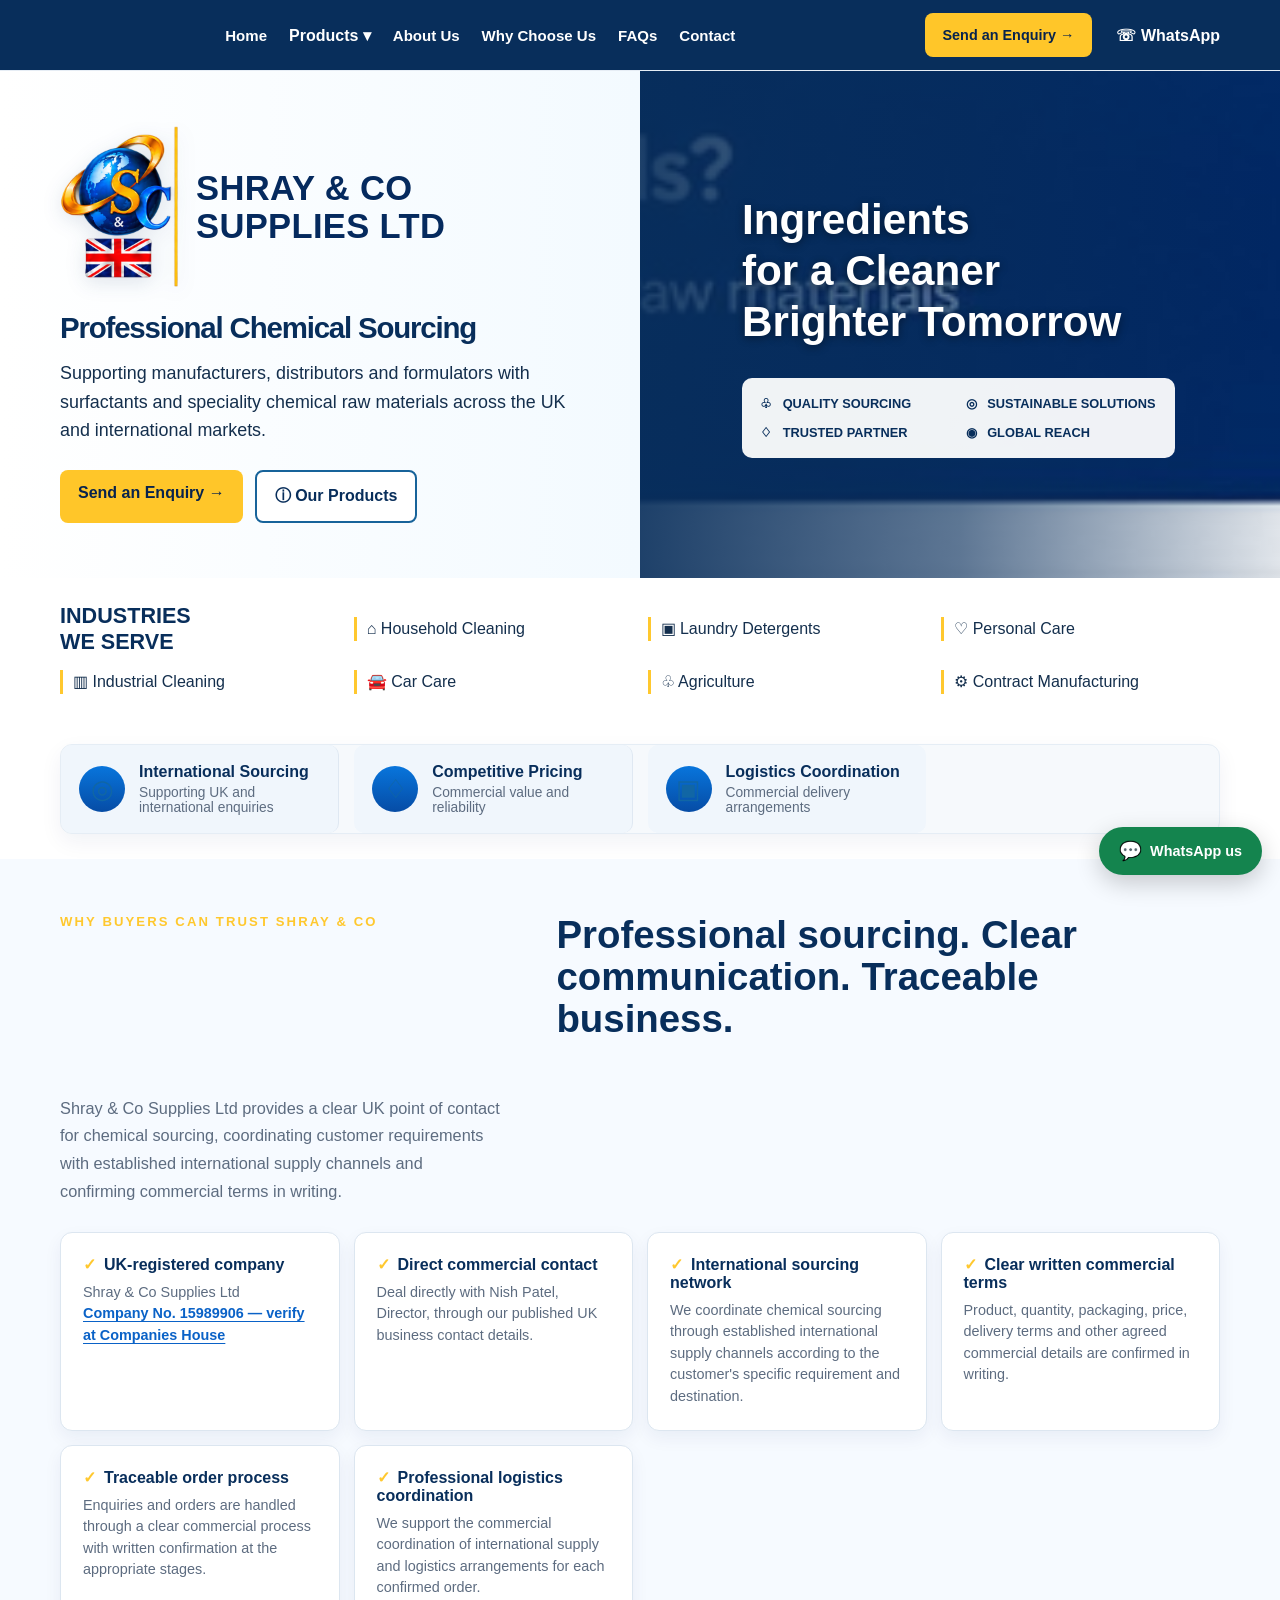
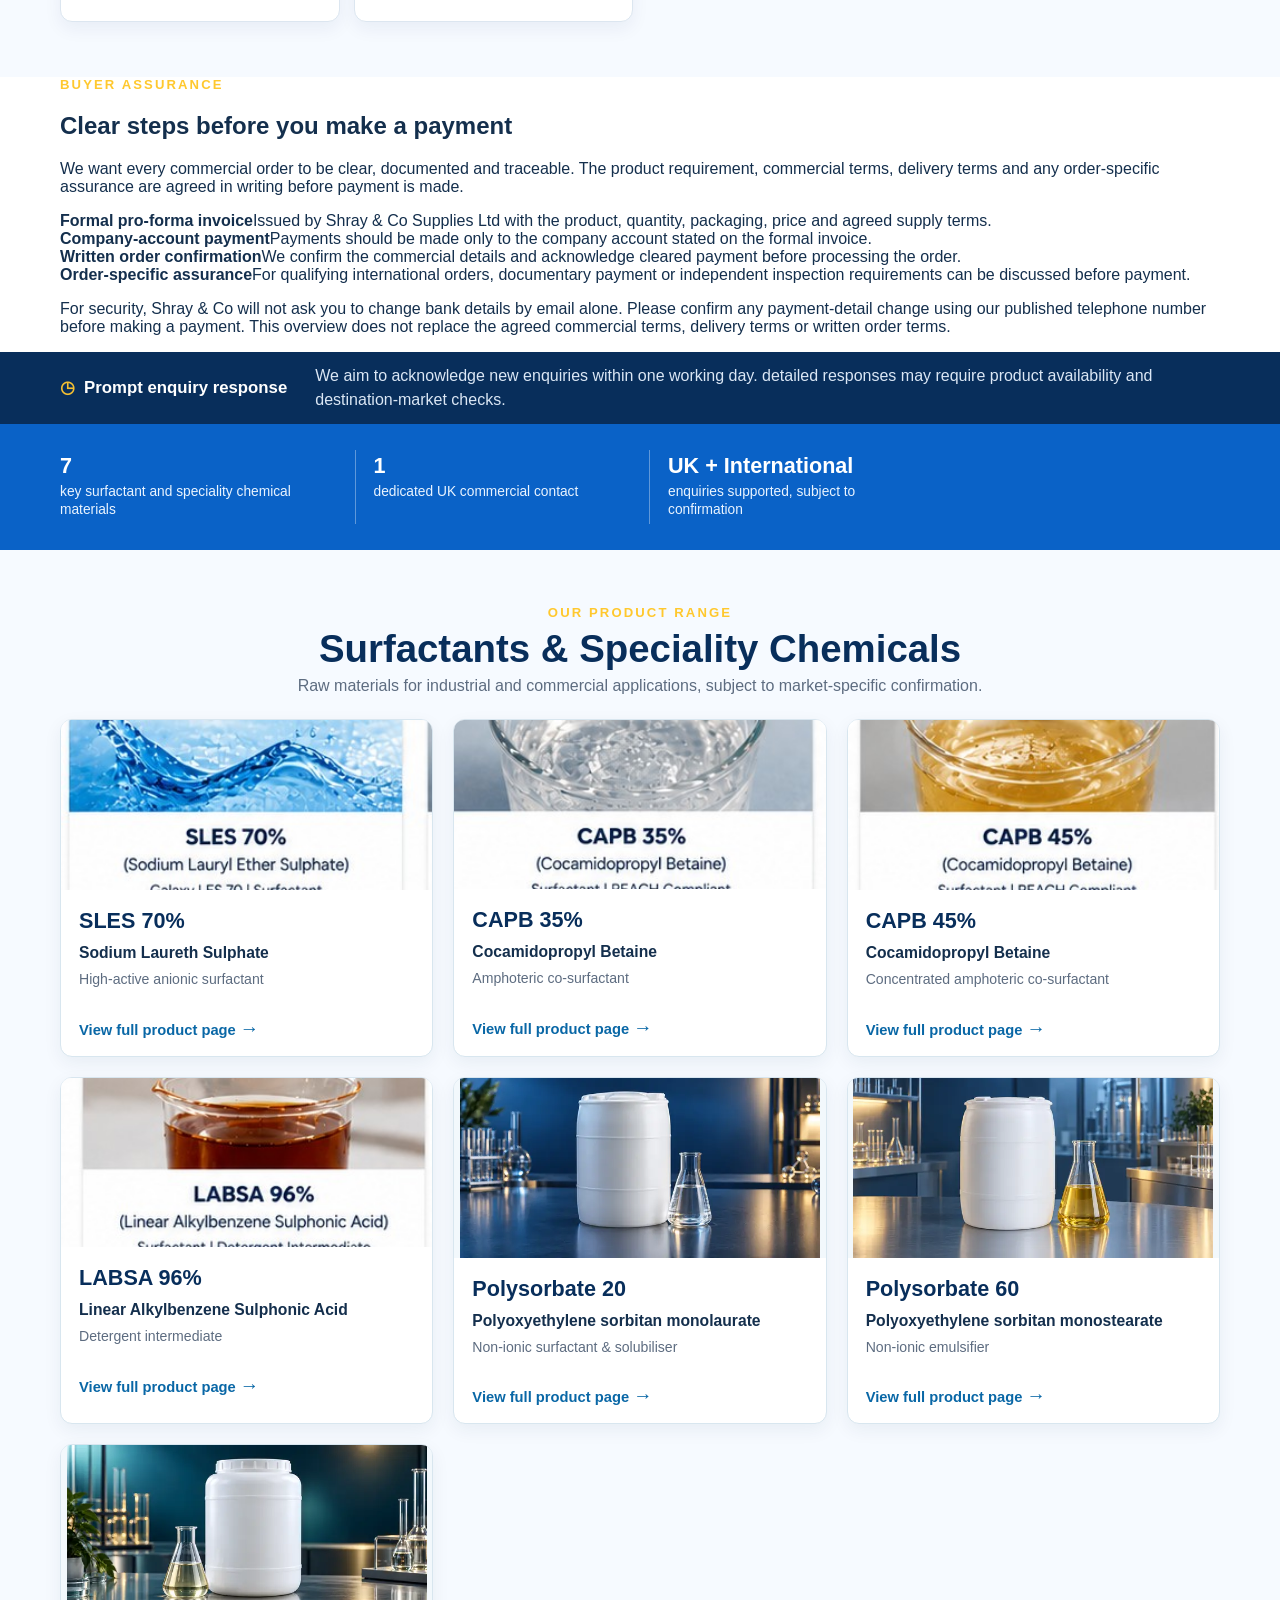
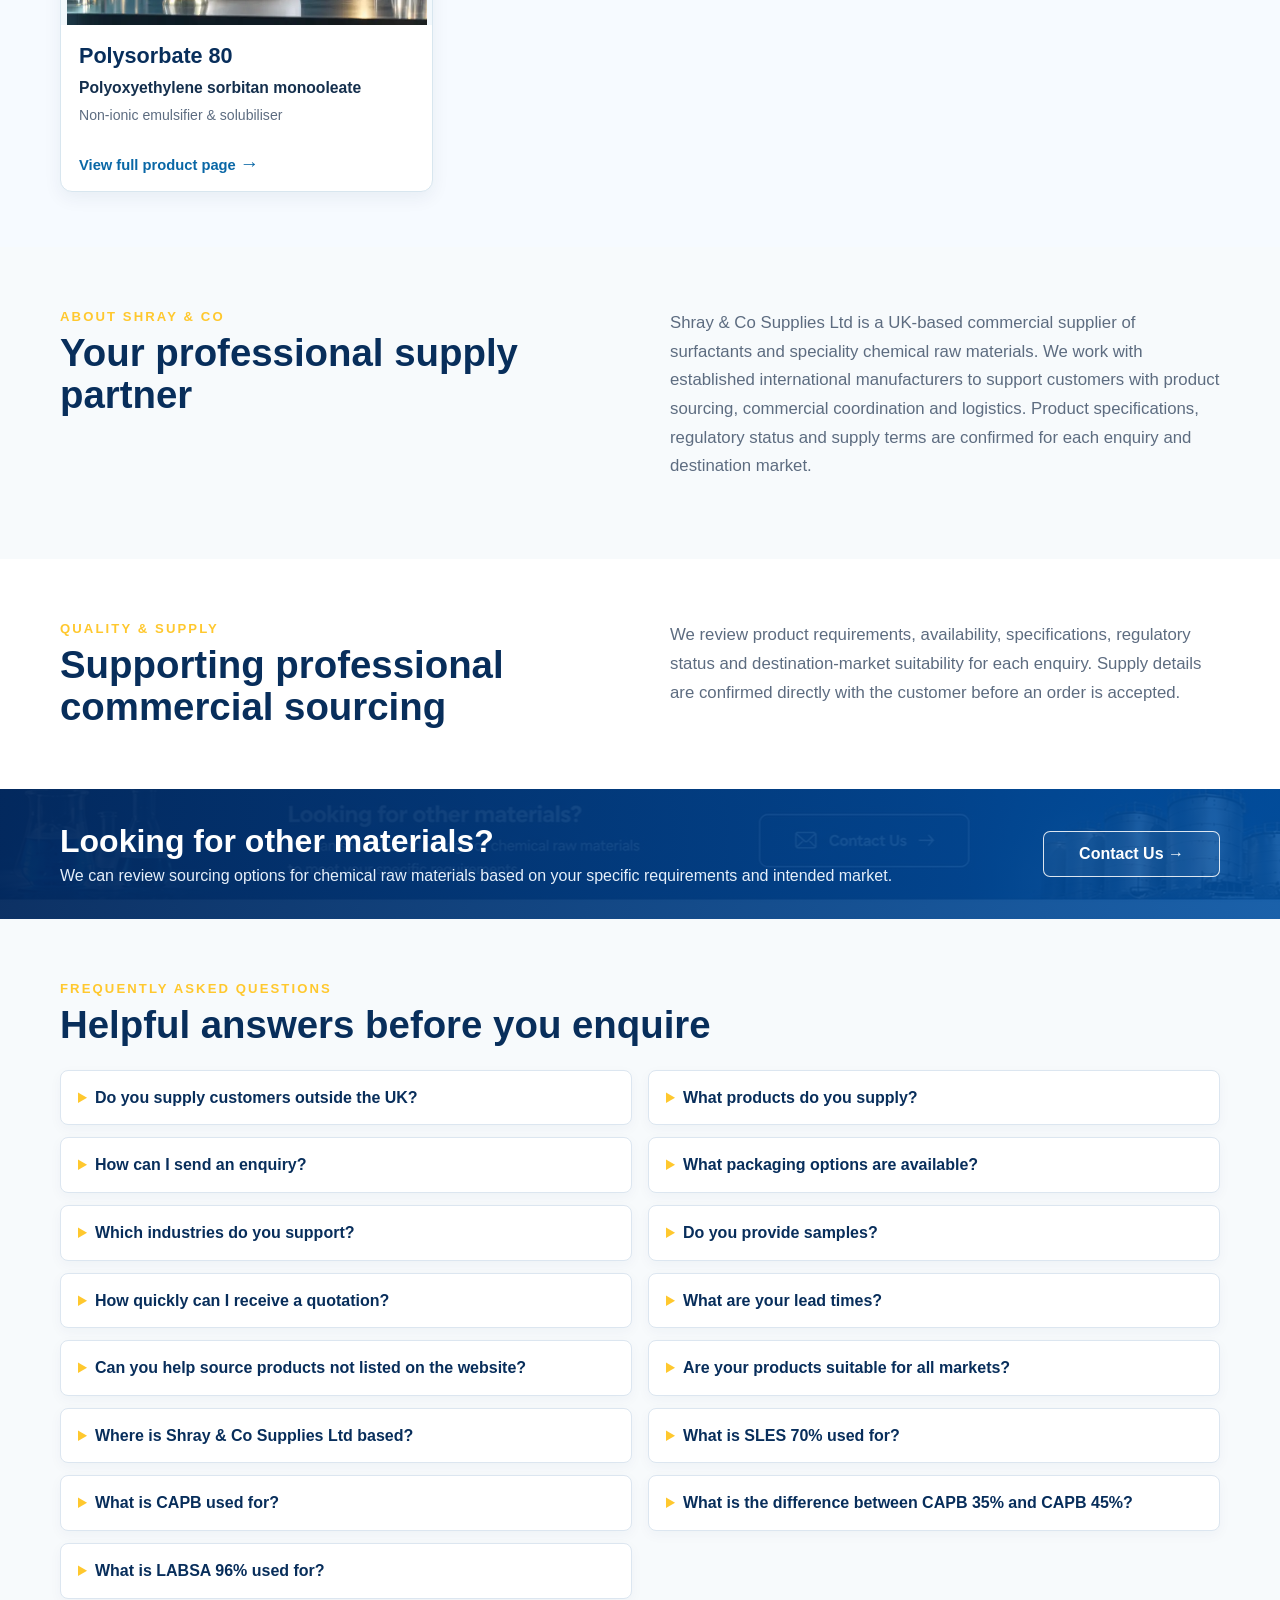
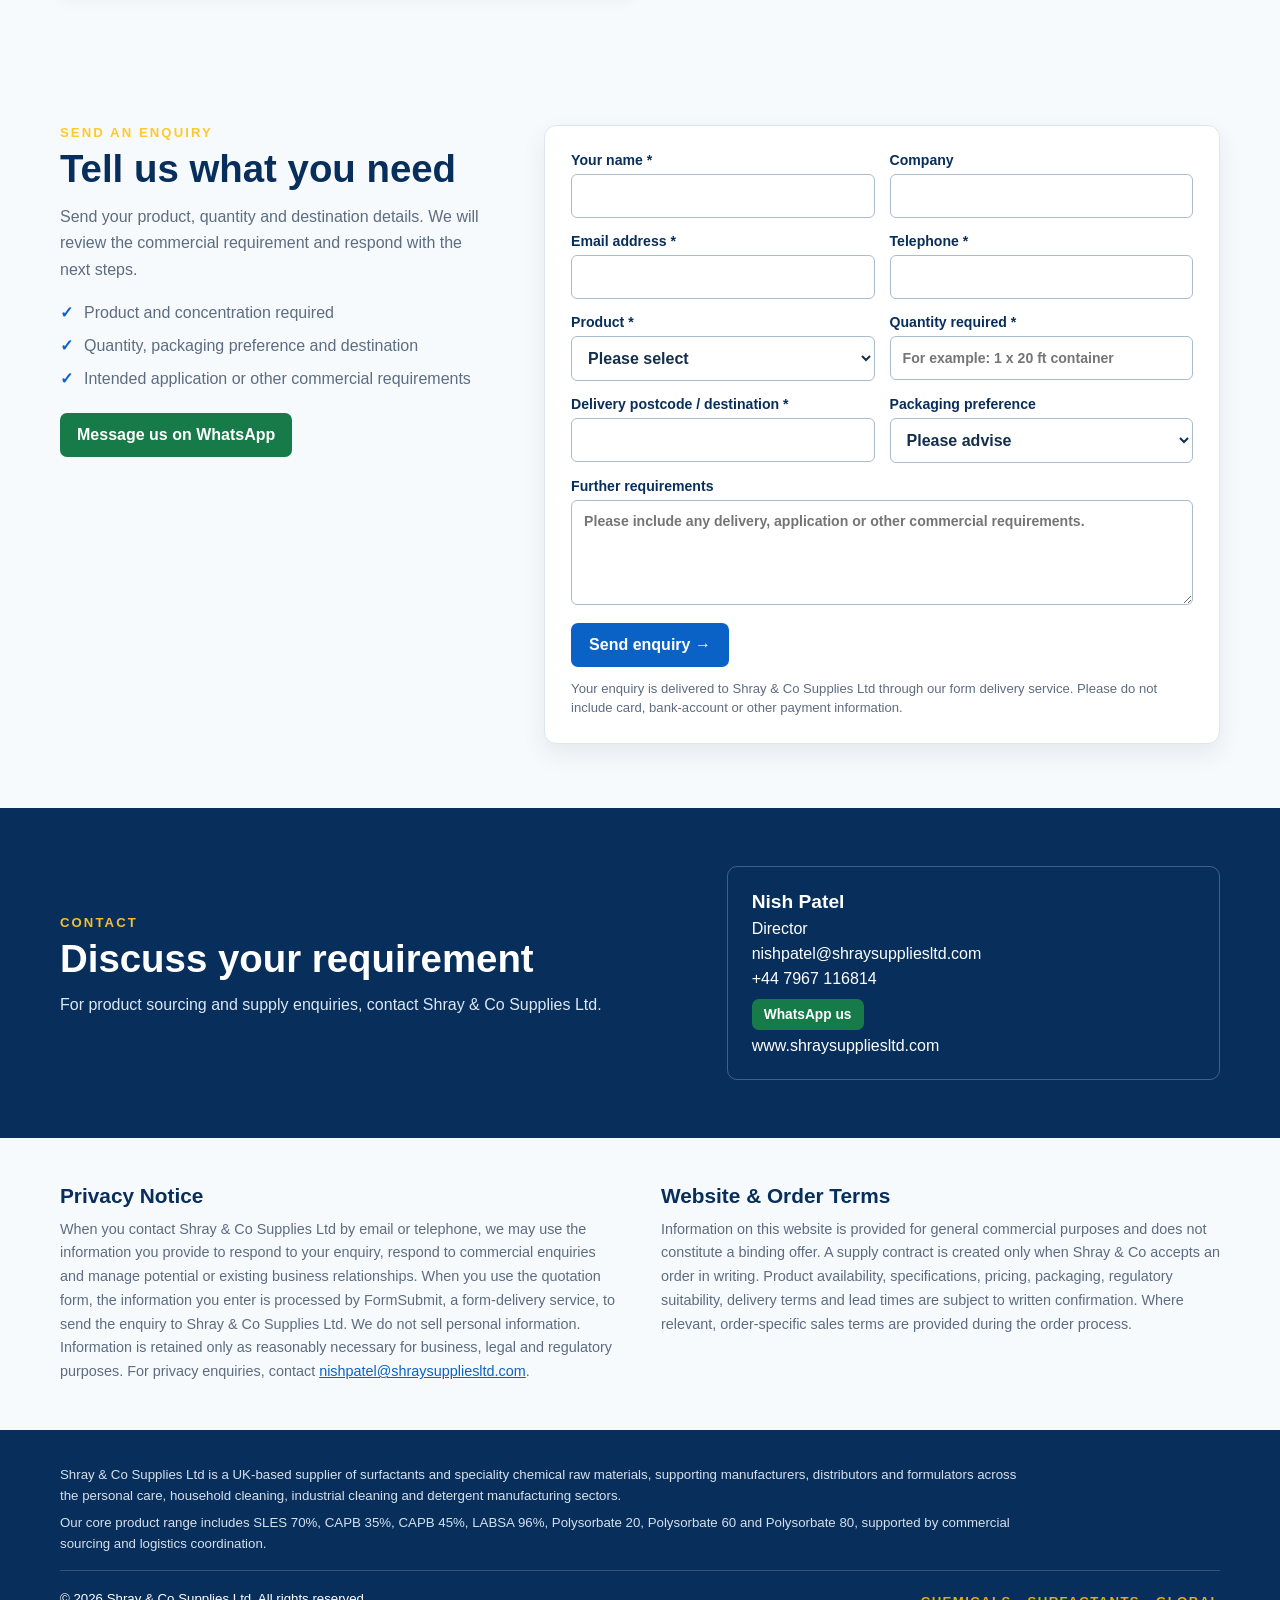
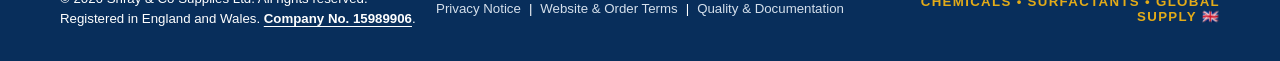
==== index.html @ 7bc0cc62 "Refresh homepage hero banner asset cache for live deployment" ====
<!doctype html><html lang="en"><head><meta charset="utf-8"><meta name="viewport" content="width=device-width,initial-scale=1"><title>Shray &amp; Co Supplies Ltd | Chemical Sourcing</title><meta name="description" content="Shray & Co Supplies Ltd supplies surfactants and speciality chemical raw materials including SLES, CAPB, LABSA and Polysorbates."><link rel="canonical" href="https://shraysuppliesltd.com/"><meta name="robots" content="index,follow"><link rel="stylesheet" href="styles.css?v=20261019-stable"><script src="script.js?v=20260905-enquiry-form" defer></script><style>
:root{--navy:#082e5b;--gold:#ffc82e;--ink:#142f4d}*{box-sizing:border-box}html{scroll-behavior:smooth}body{margin:0;font-family:Arial,Helvetica,sans-serif;color:var(--ink);background:#fff}img{max-width:100%}.wrap{width:min(1160px,calc(100% - 36px));margin:auto}.site-header{background:var(--navy);position:relative;z-index:10}.nav{display:flex;align-items:center;gap:24px;min-height:70px}.nav-links{display:flex;align-items:center;gap:22px;flex:1}.nav-links>a,.products-dropdown summary,.nav-whatsapp{color:white;text-decoration:none;font-weight:700;cursor:pointer}.products-dropdown{position:relative}.products-dropdown summary{list-style:none}.products-dropdown summary:after{content:" ▾"}.products-dropdown-menu{position:absolute;top:100%;left:0;background:white;min-width:190px;box-shadow:0 8px 25px #0003;border-radius:8px;z-index:20;padding:8px}.products-dropdown-menu a{display:block;color:var(--navy);padding:9px;text-decoration:none}.quote-top,.btn.primary{background:var(--gold);color:var(--navy);font-weight:800;border-radius:8px;text-decoration:none;padding:14px 18px}.menu-toggle{display:none}.approved-hero{display:grid;grid-template-columns:1fr 1fr;min-height:450px}.approved-hero .hero-left{background:linear-gradient(135deg,#fff,#eaf5fc);padding:55px max(25px,calc((100vw - 1160px)/2));display:flex;flex-direction:column;justify-content:center}.brand-lockup{display:flex;align-items:center;gap:16px}.brand-mark{width:120px;height:auto;object-fit:contain}.brand-name{font-weight:900;color:var(--navy);font-size:clamp(1.5rem,2.5vw,2.3rem);line-height:1.1}.brand-name span{display:block}.approved-hero h1{font-size:clamp(2rem,3vw,3.2rem);color:var(--navy);line-height:1.12;margin:24px 0 14px}.approved-hero .hero-left p{font-size:1.12rem;line-height:1.6;margin:0 0 25px}.hero-actions{display:flex;gap:12px;flex-wrap:wrap}.btn{display:inline-block;text-decoration:none;padding:14px 18px;border-radius:8px;font-weight:800}.btn.secondary{border:2px solid #17639a;color:var(--navy);background:#fff}.approved-hero .hero-right{background:linear-gradient(125deg,#eaf7ff,#b5d7ee);display:flex;align-items:center;justify-content:center;padding:35px;overflow:hidden}.approved-hero .hero-copy{width:100%;max-width:500px}.approved-hero .hero-script{font-size:clamp(1.8rem,3.3vw,3.4rem);line-height:1.2;color:var(--navy);margin:0 0 30px;font-weight:600}.approved-hero .hero-points{display:grid;grid-template-columns:repeat(2,minmax(0,1fr));gap:14px;background:#ffffffe6;border-radius:10px;padding:18px;font-size:.8rem;font-weight:700}.industry-ribbon{display:grid;grid-template-columns:repeat(4,minmax(0,1fr));gap:15px;padding:25px max(20px,calc((100vw - 1160px)/2));align-items:center;background:white}.industry-ribbon strong{color:var(--navy);font-size:1.35rem}.industry-ribbon span{border-left:3px solid var(--gold);padding-left:10px;line-height:1.5}.product-grid{display:grid;grid-template-columns:repeat(3,minmax(0,1fr));gap:20px}.product-card{border:1px solid #d8e6ef;border-radius:12px;overflow:hidden;box-shadow:0 6px 18px #072e5010;background:#fff}.product-card-link{display:block;text-decoration:none;color:var(--ink)}.product-card img{display:block;width:100%;height:180px;object-fit:contain;background:#f2f8fc}.product-copy{padding:18px}.product-copy h3{margin:0 0 8px;color:var(--navy)}.product-card-cta{display:block;color:#0967a6;font-weight:800;margin-top:15px}.products-section,.trust-section{padding:55px 0;background:#f6faff}.products-section h2,.trust-section h2{color:var(--navy)}.whatsapp-float{position:fixed;right:18px;bottom:25px;z-index:20;background:#14844e;color:#fff;text-decoration:none;border-radius:40px;padding:15px 20px;box-shadow:0 8px 24px #0003;font-weight:800}.skip-link{position:absolute;left:-9999px}.skip-link:focus{left:10px;top:10px;z-index:100;background:white}.benefits{margin-top:25px;margin-bottom:25px;display:grid;grid-template-columns:repeat(4,1fr);gap:15px}.benefit{padding:18px;background:#f0f6fc;border-radius:10px}.benefit strong,.benefit span{display:block}.round{font-size:1.6rem;color:#1166a5}footer{background:#082e5b;color:#fff;padding:35px 0}footer a{color:#fff}.footer-grid{display:grid;gap:20px}.enquiry-form input,.enquiry-form textarea,.enquiry-form select{max-width:100%;width:100%;padding:12px;border:1px solid #aabccc;border-radius:6px}.enquiry-form label{display:block;margin-bottom:15px}.enquiry-form{max-width:800px}.form-row{display:grid;grid-template-columns:repeat(2,minmax(0,1fr));gap:15px}.website-honeypot{display:none!important}section{scroll-margin-top:20px}
@media(max-width:800px){.nav{min-height:68px;gap:10px;padding:10px 0}.menu-toggle{display:block;background:white;border:1px solid #ddd;border-radius:7px;color:var(--navy);padding:12px;font-size:1rem;font-weight:800}.nav-links{display:none;position:absolute;top:100%;left:0;right:0;background:var(--navy);padding:18px;flex-direction:column;align-items:stretch}.nav-links.open,.nav-links.is-open,.nav-links[aria-hidden="false"]{display:flex}.nav-whatsapp{display:none}.quote-top{margin-left:auto;text-align:center}.products-dropdown-menu{position:static}.approved-hero{grid-template-columns:1fr}.approved-hero .hero-left{padding:35px 22px}.brand-mark{width:110px}.brand-name{font-size:1.65rem}.approved-hero h1{font-size:2rem}.approved-hero .hero-right{padding:28px 22px;min-height:260px}.approved-hero .hero-script{font-size:1.7rem;margin-bottom:22px}.approved-hero .hero-points{font-size:.7rem;gap:12px}.industry-ribbon{grid-template-columns:repeat(2,minmax(0,1fr));padding:25px 20px}.industry-ribbon strong{grid-column:1/-1}.product-grid{grid-template-columns:repeat(2,minmax(0,1fr))}.benefits{grid-template-columns:repeat(2,minmax(0,1fr))}.form-row{grid-template-columns:1fr}}@media(max-width:530px){.product-grid{grid-template-columns:1fr}.brand-mark{width:90px}.brand-name{font-size:1.35rem}.hero-actions .btn{font-size:.9rem}.whatsapp-float{padding:12px 15px;font-size:.85rem}}
</style><style id="professional-hero-visual-20261019">
/* Image and messaging remain independent so mobile text never overlaps imagery. */
.approved-hero .hero-right{background:linear-gradient(90deg,rgba(8,46,91,.91) 0%,rgba(8,46,91,.65) 50%,rgba(8,46,91,.12) 100%),url("assets/sourcing-banner.jpg?v=20261019-hero-refresh") center center/cover no-repeat!important;min-height:420px}
.approved-hero .hero-right .hero-script{color:#fff!important;text-shadow:0 2px 8px rgba(0,0,0,.45);max-width:600px}
.approved-hero .hero-right .hero-points{background:rgba(255,255,255,.94)!important;color:#082e5b!important}
@media(max-width:800px){.approved-hero .hero-right{min-height:340px!important;background-position:center!important}.approved-hero .hero-right .hero-script{font-size:1.75rem!important}}
</style></head><body>

<a class="skip-link" href="#main-content">Skip to main content</a>

<header class="site-header"><div class="wrap nav"><button class="menu-toggle" type="button" aria-expanded="false" aria-controls="primary-navigation">Menu</button><nav class="nav-links" id="primary-navigation" aria-label="Main navigation"><a href="#home">Home</a><details class="products-dropdown"><summary>Products</summary><div class="products-dropdown-menu"><a href="#products">All Products</a><a href="/sles-70/">SLES 70%</a><a href="/capb-35/">CAPB 35%</a><a href="/capb-45/">CAPB 45%</a><a href="/labsa-96/">LABSA 96%</a><a href="/polysorbate-20/">Polysorbate 20</a><a href="/polysorbate-60/">Polysorbate 60</a><a href="/polysorbate-80/">Polysorbate 80</a></div></details><a href="#about">About Us</a><a href="#trust">Why Choose Us</a><a href="#faq">FAQs</a><a href="#contact">Contact</a></nav><a class="quote-top" href="#enquiry">Request a Quotation →</a><a class="nav-whatsapp" href="https://wa.me/447967116814" target="_blank" rel="noopener">☏ WhatsApp</a></div></header>

<main id="main-content">

<section class="hero approved-hero" id="home"><div class="hero-left"><div class="brand-lockup"><img src="assets/shray-company-mark.png" alt="SC globe and British flag — Shray & Co Supplies Ltd" class="brand-mark" width="170" height="170"><div class="brand-name"><span>SHRAY &amp; CO</span><span>SUPPLIES LTD</span></div></div><h1>Professional Chemical Sourcing</h1><p>Supporting manufacturers, distributors and formulators with surfactants and speciality chemical raw materials across the UK and international markets.</p><div class="hero-actions"><a class="btn primary" href="#enquiry">Request a Quotation →</a><a class="btn secondary" href="#products">ⓘ Our Products</a></div></div><div class="hero-right"><div class="hero-copy"><p class="hero-script">Ingredients<br>for a Cleaner<br>Brighter Tomorrow</p><div class="hero-points"><span>♧ &nbsp; QUALITY SOURCING</span><span>◎ &nbsp; SUSTAINABLE SOLUTIONS</span><span>♢ &nbsp; TRUSTED PARTNER</span><span>◉ &nbsp; GLOBAL REACH</span></div></div></div></section><section class="industry-ribbon" aria-label="Industries we serve"><strong>INDUSTRIES<br>WE SERVE</strong><span>⌂ Household Cleaning</span><span>▣ Laundry Detergents</span><span>♡ Personal Care</span><span>▥ Industrial Cleaning</span><span>🚘 Car Care</span><span>♧ Agriculture</span><span>⚙ Contract Manufacturing</span></section>



<section class="benefits wrap" id="supply" aria-label="Supply services">
  <div class="benefit"><div class="round" aria-hidden="true">◎</div><div><strong>International Sourcing</strong><span>Supporting UK and international enquiries</span></div></div>
  <div class="benefit"><div class="round" aria-hidden="true">◇</div><div><strong>Documentation Support</strong><span>TDS, SDS and COA where applicable</span></div></div>
  <div class="benefit"><div class="round" aria-hidden="true">♢</div><div><strong>Competitive Pricing</strong><span>Commercial value and reliability</span></div></div>
  <div class="benefit"><div class="round" aria-hidden="true">▣</div><div><strong>Logistics Coordination</strong><span>Commercial delivery arrangements</span></div></div>
</section>

<section class="trust-section" id="trust" aria-labelledby="trust-heading">
  <div class="wrap">
    <div class="trust-heading">
      <div class="section-kicker">THE SHRAY CONFIDENCE PROMISE</div>
      <h2 id="trust-heading">Clear documents. Clear terms. Clear communication.</h2>
      <p>We make chemical sourcing straightforward and traceable. Product availability, pack size, documentation, commercial terms and destination-market suitability are confirmed for each enquiry.</p>
    </div>
    <div class="home-trust-grid">
      <article><strong>UK-registered business</strong><span>Shray &amp; Co Supplies Ltd<br><a class="companies-house-link" href="https://find-and-update.company-information.service.gov.uk/company/15989906" target="_blank" rel="noopener">Company No. 15989906 — view Companies House record</a></span></article>
      <article><strong>Direct commercial contact</strong><span>Speak with Nish Patel, Director, about your requirement.</span></article>
      <article><strong>Order documentation</strong><span>Commercial and technical documentation is reviewed for the specific order and destination market.</span></article>
      <article><strong>Traceable order process</strong><span>Product requirement, quotation and supply terms are confirmed in writing.</span></article>
    </div>
  </div>
</section>

<section class="payment-protection" id="payment-protection" aria-labelledby="payment-protection-heading">
  <div class="wrap payment-protection-grid">
    <div>
      <div class="section-kicker">BUYER ASSURANCE</div>
      <h2 id="payment-protection-heading">Clear steps before you make a payment</h2>
      <p>We want every commercial order to be clear, documented and traceable. The product requirement, commercial terms, delivery terms and any order-specific assurance are agreed in writing before payment is made.</p>
    </div>
    <div class="payment-protection-list">
      <article><strong>Formal pro-forma invoice</strong><span>Issued by Shray &amp; Co Supplies Ltd with the product, quantity, packaging, price and agreed supply terms.</span></article>
      <article><strong>Company-account payment</strong><span>Payments should be made only to the company account stated on the formal invoice.</span></article>
      <article><strong>Written order confirmation</strong><span>We confirm the commercial details and acknowledge cleared payment before processing the order.</span></article>
      <article><strong>Order-specific assurance</strong><span>For qualifying international orders, documentary payment or independent inspection requirements can be discussed before payment.</span></article>
    </div>
  </div>
  <div class="wrap"><p class="payment-protection-note">For security, Shray &amp; Co will not ask you to change bank details by email alone. Please confirm any payment-detail change using our published telephone number before making a payment. This overview does not replace the agreed quotation, delivery terms or written order terms.</p></div>
</section>

<section class="service-promise" aria-label="Enquiry response aim">
  <div class="wrap service-promise-inner">
    <strong>Prompt quotation response</strong>
    <span>We aim to acknowledge new enquiries within one working day. Detailed quotations may require product, documentation and destination-market checks.</span>
  </div>
</section>

<section class="service-stats" aria-label="Shray &amp; Co at a glance">
  <div class="wrap stats-grid">
    <article><strong>7</strong><span>key surfactant and speciality chemical materials</span></article>
    <article><strong>3</strong><span>document types available on request: TDS, SDS and COA</span></article>
    <article><strong>1</strong><span>dedicated UK commercial contact</span></article>
    <article><strong>UK + International</strong><span>enquiries supported, subject to confirmation</span></article>
  </div>
</section>

<section class="products-section" id="products">
  <div class="wrap">
    <div class="section-kicker">OUR PRODUCT RANGE</div>
    <h2>Surfactants &amp; Speciality Chemicals</h2>
    <p class="section-sub">Raw materials for industrial and commercial applications, subject to market-specific confirmation.</p>

    <div class="product-grid">
      <article class="product-card">
        <a class="product-card-link" href="/sles-70/">
          <img src="assets/product-1.jpg" alt="SLES 70% product illustration" width="600" height="300">
          <div class="product-copy">
            <h3>SLES 70%</h3>
            <p>Sodium Laureth Sulphate</p>
            <span class="product-type">High-active anionic surfactant</span>
            <span class="product-card-cta">View full product page <span aria-hidden="true">→</span></span>
          </div>
        </a>
      </article>

      <article class="product-card">
        <a class="product-card-link" href="/capb-35/">
          <img src="assets/product-2.jpg" alt="CAPB 35% product illustration" width="600" height="300" loading="lazy">
          <div class="product-copy">
            <h3>CAPB 35%</h3>
            <p>Cocamidopropyl Betaine</p>
            <span class="product-type">Amphoteric co-surfactant</span>
            <span class="product-card-cta">View full product page <span aria-hidden="true">→</span></span>
          </div>
        </a>
      </article>

      <article class="product-card">
        <a class="product-card-link" href="/capb-45/">
          <img src="assets/product-3.jpg" alt="CAPB 45% product illustration" width="600" height="300" loading="lazy">
          <div class="product-copy">
            <h3>CAPB 45%</h3>
            <p>Cocamidopropyl Betaine</p>
            <span class="product-type">Concentrated amphoteric co-surfactant</span>
            <span class="product-card-cta">View full product page <span aria-hidden="true">→</span></span>
          </div>
        </a>
      </article>

      <article class="product-card">
        <a class="product-card-link" href="/labsa-96/">
          <img src="assets/product-4.jpg" alt="LABSA 96% product illustration" width="600" height="300" loading="lazy">
          <div class="product-copy">
            <h3>LABSA 96%</h3>
            <p>Linear Alkylbenzene Sulphonic Acid</p>
            <span class="product-type">Detergent intermediate</span>
            <span class="product-card-cta">View full product page <span aria-hidden="true">→</span></span>
          </div>
        </a>
      </article>

      <article class="product-card">
        <a class="product-card-link" href="/polysorbate-20/">
          <img src="assets/polysorbate-20.webp" alt="Polysorbate 20 product illustration" width="600" height="300" loading="lazy">
          <div class="product-copy">
            <h3>Polysorbate 20</h3>
            <p>Polyoxyethylene sorbitan monolaurate</p>
            <span class="product-type">Non-ionic surfactant &amp; solubiliser</span>
            <span class="product-card-cta">View full product page <span aria-hidden="true">→</span></span>
          </div>
        </a>
      </article>

      <article class="product-card">
        <a class="product-card-link" href="/polysorbate-60/">
          <img src="assets/polysorbate-60.webp" alt="Polysorbate 60 product illustration" width="600" height="300" loading="lazy">
          <div class="product-copy">
            <h3>Polysorbate 60</h3>
            <p>Polyoxyethylene sorbitan monostearate</p>
            <span class="product-type">Non-ionic emulsifier</span>
            <span class="product-card-cta">View full product page <span aria-hidden="true">→</span></span>
          </div>
        </a>
      </article>

      <article class="product-card">
        <a class="product-card-link" href="/polysorbate-80/">
          <img src="assets/polysorbate-80.webp" alt="Polysorbate 80 product illustration" width="600" height="300" loading="lazy">
          <div class="product-copy">
            <h3>Polysorbate 80</h3>
            <p>Polyoxyethylene sorbitan monooleate</p>
            <span class="product-type">Non-ionic emulsifier &amp; solubiliser</span>
            <span class="product-card-cta">View full product page <span aria-hidden="true">→</span></span>
          </div>
        </a>
      </article>
    </div>
  </div>
</section>

<section class="about-section" id="about">
  <div class="wrap two-col">
    <div>
      <div class="section-kicker">ABOUT SHRAY &amp; CO</div>
      <h2>Your professional supply partner</h2>
    </div>
    <div>
      <p>Shray &amp; Co Supplies Ltd is a UK-based commercial supplier of surfactants and speciality chemical raw materials. We work with established international manufacturers to support customers with product sourcing, commercial coordination, technical documentation and logistics. Product specifications, regulatory status and supply terms are confirmed for each enquiry and destination market.</p>
    </div>
  </div>
</section>

<section class="quality-section" id="quality">
  <div class="wrap two-col">
    <div>
      <div class="section-kicker">QUALITY &amp; DOCUMENTATION</div>
      <h2>Supporting technical and commercial evaluation</h2>
    </div>
    <div>
      <p>TDS, SDS, COA and other documentation may be provided where applicable. Product availability, specifications, regulatory status and suitability are assessed for the intended destination market and confirmed in writing before any order is accepted. Product listing on this website does not by itself confirm regulatory suitability or availability in every market.</p>
    </div>
  </div>
</section>

<section class="sourcing-cta">
  <div class="wrap sourcing-inner">
    <div>
      <h2>Looking for other materials?</h2>
      <p>We can review sourcing options for chemical raw materials based on your specific requirements and intended market.</p>
    </div>
    <a class="contact-btn" href="#enquiry">Contact Us <span aria-hidden="true">→</span></a>
  </div>
</section>

<section class="faq-section" id="faq" aria-labelledby="faq-heading">
  <div class="wrap">
    <div class="section-kicker">FREQUENTLY ASKED QUESTIONS</div>
    <h2 id="faq-heading">Helpful answers before you enquire</h2>
    <div class="faq-list">
      <details>
        <summary>Do you supply customers outside the UK?</summary>
        <p>Yes. Shray &amp; Co Supplies Ltd supports both UK and international enquiries, subject to commercial review, product availability and destination-market requirements.</p>
      </details>
      <details>
        <summary>What products do you supply?</summary>
        <p>Our core product range includes SLES 70%, CAPB 35%, CAPB 45%, LABSA 96%, Polysorbate 20, Polysorbate 60 and Polysorbate 80. We may also review sourcing opportunities for other chemical raw materials based on customer requirements.</p>
      </details>
      <details>
        <summary>Can you provide technical documentation?</summary>
        <p>Where applicable, supporting documentation may be available, including Technical Data Sheets (TDS), Safety Data Sheets (SDS) and Certificates of Analysis (COA). Documentation availability is confirmed at enquiry stage.</p>
      </details>
      <details>
        <summary>How can I request a quotation?</summary>
        <p>You can request a quotation using the <a href="#enquiry">enquiry form</a>, by emailing us directly or by calling our team. Please include the product, quantity required and destination country where possible.</p>
      </details>
      <details>
        <summary>What packaging options are available?</summary>
        <p>Packaging options typically include drums, IBC containers and bulk quantities, subject to availability. Packaging is confirmed for each enquiry.</p>
      </details>
      <details>
        <summary>Which industries do you support?</summary>
        <p>We support customers operating in personal care, household cleaning, industrial cleaning, detergent manufacturing, contract manufacturing and private-label products.</p>
      </details>
      <details>
        <summary>Do you provide samples?</summary>
        <p>Sample availability depends on the product and commercial requirements. Please contact us to discuss your specific needs.</p>
      </details>
      <details>
        <summary>How quickly can I receive a quotation?</summary>
        <p>We aim to acknowledge new enquiries within one working day. A detailed quotation may take longer where availability, documentation or destination-market checks are required.</p>
      </details>
      <details>
        <summary>What are your lead times?</summary>
        <p>Lead times depend on the product, pack size, quantity, stock position and delivery destination. We confirm an estimated lead time in writing with each quotation, before an order is placed.</p>
      </details>
      <details>
        <summary>Can you help source products not listed on the website?</summary>
        <p>Yes. We may be able to assist with sourcing other chemical raw materials through our supply network. Contact us with your requirements for review.</p>
      </details>
      <details>
        <summary>Are your products suitable for all markets?</summary>
        <p>Product specifications, regulatory status, availability and suitability are assessed on a case-by-case basis and confirmed in writing before any order is accepted.</p>
      </details>
      <details>
        <summary>Where is Shray &amp; Co Supplies Ltd based?</summary>
        <p>Shray &amp; Co Supplies Ltd is a UK-based commercial supplier of surfactants and speciality chemical raw materials, supporting customers in the UK and international markets.</p>
      </details>
      <details>
        <summary>What is SLES 70% used for?</summary>
        <p>SLES 70% is commonly used in shampoos, body washes, hand soaps, dishwashing liquids and other liquid cleaning formulations.</p>
      </details>
      <details>
        <summary>What is CAPB used for?</summary>
        <p>CAPB is commonly used in personal-care and cleaning products, where it may support foam performance, mildness and viscosity characteristics.</p>
      </details>
      <details>
        <summary>What is the difference between CAPB 35% and CAPB 45%?</summary>
        <p>CAPB 45% has a higher active concentration than CAPB 35%, which may offer storage and transportation efficiencies depending on the application.</p>
      </details>
      <details>
        <summary>What is LABSA 96% used for?</summary>
        <p>LABSA 96% is a detergent intermediate commonly used in the manufacture of laundry detergents, cleaning liquids and industrial cleaning products.</p>
      </details>
    </div>
  </div>
</section>

<section class="enquiry-section" id="enquiry" aria-labelledby="enquiry-heading">
  <div class="wrap enquiry-grid">
    <div class="enquiry-copy">
      <div class="section-kicker">REQUEST A QUOTATION</div>
      <h2 id="enquiry-heading">Tell us what you need</h2>
      <p>Send your product, quantity and destination details. We will review the commercial requirement and respond with the next steps.</p>
      <ul class="enquiry-check-list">
        <li>Product and concentration required</li>
        <li>Quantity, packaging preference and destination</li>
        <li>Technical documentation request, where applicable</li>
      </ul>
      <a class="whatsapp-inline" href="https://wa.me/447967116814?text=Hello%20Shray%20%26%20Co%2C%20I%20would%20like%20to%20discuss%20a%20chemical%20raw-material%20requirement." target="_blank" rel="noopener">Message us on WhatsApp</a>
    </div>
    <form class="enquiry-form" action="https://formsubmit.co/nishpatel@shraysuppliesltd.com" method="POST" data-formsubmit-form>
      <input type="hidden" name="_subject" value="Website quotation request — Shray &amp; Co Supplies Ltd">
      <input type="hidden" name="_next" value="https://shraysuppliesltd.com/thanks.html">
      <input type="hidden" name="_autoresponse" value="Thank you for contacting Shray &amp; Co Supplies Ltd. We have received your quotation enquiry and aim to acknowledge it within one working day. A detailed quotation may require product, documentation and destination-market checks.">
      <input type="text" name="_honey" tabindex="-1" autocomplete="off" aria-hidden="true" hidden>

      <div class="form-row">
        <label><span>Your name *</span><input name="name" autocomplete="name" maxlength="120" required></label>
        <label><span>Company</span><input name="company" autocomplete="organization" maxlength="160"></label>
      </div>
      <div class="form-row">
        <label><span>Email address *</span><input name="email" type="email" autocomplete="email" maxlength="254" required></label>
        <label><span>Telephone *</span><input name="telephone" type="tel" autocomplete="tel" maxlength="40" required></label>
      </div>
      <div class="form-row">
        <label><span>Product *</span><select name="product" required><option value="">Please select</option><option>SLES 70%</option><option>CAPB 35%</option><option>CAPB 45%</option><option>LABSA 96%</option><option>Polysorbate 20</option><option>Polysorbate 60</option><option>Polysorbate 80</option><option>Other chemical raw material</option></select></label>
        <label><span>Quantity required *</span><input name="quantity" required maxlength="100" placeholder="For example: 1 x 20 ft container"></label>
      </div>
      <div class="form-row">
        <label><span>Delivery postcode / destination *</span><input name="destination" maxlength="100" required></label>
        <label><span>Packaging preference</span><select name="packaging"><option>Please advise</option><option>Drums</option><option>IBCs</option><option>Bulk quantity</option></select></label>
      </div>
      <label><span>Further requirements</span><textarea name="message" rows="4" maxlength="1500" placeholder="Please include any documentation, delivery or application requirements."></textarea></label>
      <button class="form-submit" type="submit">Send quotation enquiry <span aria-hidden="true">→</span></button>
      <p class="form-note">Your enquiry is delivered to Shray &amp; Co Supplies Ltd through our form delivery service. Please do not include card, bank-account or other payment information.</p>
    </form>
  </div>
</section>

<section class="contact-section" id="contact">
  <div class="wrap contact-grid">
    <div>
      <div class="section-kicker light">CONTACT</div>
      <h2>Discuss your requirement</h2>
      <p>For quotations, product documentation or supply enquiries, contact Shray &amp; Co Supplies Ltd.</p>
    </div>
    <div class="contact-card">
      <strong>Nish Patel</strong>
      <span>Director</span>
      <a href="mailto:nishpatel@shraysuppliesltd.com">nishpatel@shraysuppliesltd.com</a>
      <a href="tel:+447967116814">+44 7967 116814</a>
      <a class="whatsapp-text-link" href="https://wa.me/447967116814?text=Hello%20Shray%20%26%20Co%2C%20I%20would%20like%20to%20make%20an%20enquiry." target="_blank" rel="noopener">WhatsApp us</a>
      <span>www.shraysuppliesltd.com</span>
    </div>
  </div>
</section>

<section class="legal-section" aria-label="Website information">
  <div class="wrap legal-grid">
    <article id="privacy">
      <h2>Privacy Notice</h2>
      <p>When you contact Shray &amp; Co Supplies Ltd by email or telephone, we may use the information you provide to respond to your enquiry, prepare quotations and manage potential or existing business relationships. When you use the quotation form, the information you enter is processed by FormSubmit, a form-delivery service, to send the enquiry to Shray &amp; Co Supplies Ltd. We do not sell personal information. Information is retained only as reasonably necessary for business, legal and regulatory purposes. For privacy enquiries, contact <a href="mailto:nishpatel@shraysuppliesltd.com">nishpatel@shraysuppliesltd.com</a>.</p>
    </article>
    <article id="terms">
      <h2>Website &amp; Order Terms</h2>
      <p>Information on this website is provided for general commercial purposes and does not constitute a binding offer. A supply contract is created only when Shray &amp; Co accepts an order in writing. Product availability, specifications, pricing, packaging, documentation, regulatory suitability, delivery terms and lead times are subject to written confirmation. Where relevant, order-specific sales terms are provided with the quotation.</p>
    </article>
  </div>
</section>

</main>

<footer>
  <div class="wrap footer-grid">
    <div class="footer-description">
      <p>Shray &amp; Co Supplies Ltd is a UK-based supplier of surfactants and speciality chemical raw materials, supporting manufacturers, distributors and formulators across the personal care, household cleaning, industrial cleaning and detergent manufacturing sectors.</p>
      <p>Our core product range includes SLES 70%, CAPB 35%, CAPB 45%, LABSA 96%, Polysorbate 20, Polysorbate 60 and Polysorbate 80, supported by documentation, commercial sourcing and logistics coordination.</p>
    </div>
    <div>
      <span>© <span id="year">2026</span> Shray &amp; Co Supplies Ltd. All rights reserved.</span>
      <span class="company-details">Registered in England and Wales. <a class="companies-house-link" href="https://find-and-update.company-information.service.gov.uk/company/15989906" target="_blank" rel="noopener">Company No. 15989906</a>.</span>
    </div>
    <nav class="footer-links" aria-label="Website information">
      <a href="#privacy">Privacy Notice</a>
      <span aria-hidden="true">|</span>
      <a href="#terms">Website &amp; Order Terms</a>
      <span aria-hidden="true">|</span>
      <a href="#quality">Quality &amp; Documentation</a>
    </nav>
    <div class="footer-tag">CHEMICALS <span aria-hidden="true">•</span> SURFACTANTS <span aria-hidden="true">•</span> GLOBAL SUPPLY 🇬🇧</div>
  </div>
</footer>

<a class="whatsapp-float" href="https://wa.me/447967116814?text=Hello%20Shray%20%26%20Co%2C%20I%20would%20like%20to%20make%20an%20enquiry." target="_blank" rel="noopener" aria-label="Message Shray and Co Supplies Ltd on WhatsApp"><span aria-hidden="true">💬</span><span>WhatsApp us</span></a>
</body>
</html>
---- styles.css ----
:root{
  --navy:#052a5e;
  --blue:#0a62c7;
  --blue2:#0b78df;
  --gold:#dda415;
  --ink:#0f294d;
  --muted:#5d6c80;
  --line:#dce5ef;
  --pale:#f5f9fd;
  --white:#fff;
}
*{box-sizing:border-box}
html{scroll-behavior:smooth;scroll-padding-top:88px}
body{margin:0;font-family:Arial,Helvetica,sans-serif;color:var(--ink);background:#fff}
.wrap{width:min(1180px,calc(100% - 40px));margin:auto}
section[id],article[id]{scroll-margin-top:88px}

.skip-link{position:fixed;left:12px;top:-60px;z-index:100;background:#fff;color:var(--navy);padding:12px 16px;border:2px solid var(--blue);border-radius:6px;font-weight:700}
.skip-link:focus{top:12px}
a:focus-visible,button:focus-visible{outline:3px solid #f3bf32;outline-offset:3px}

.site-header{position:sticky;top:0;z-index:30;background:rgba(255,255,255,.97);border-bottom:1px solid #e6edf5}
.nav{min-height:68px;display:grid;grid-template-columns:auto 1fr auto;align-items:center;gap:28px}
.mini-brand{font-weight:800;color:var(--navy);text-decoration:none;white-space:nowrap}
.nav-links{display:flex;justify-content:center;gap:25px}
.nav-links a{color:var(--ink);text-decoration:none;font-weight:700;font-size:.94rem}
.nav-links a:hover{color:var(--blue)}
.quote-top{background:var(--blue);color:#fff;text-decoration:none;padding:12px 18px;border-radius:7px;font-weight:700;font-size:.9rem}
.menu-toggle{display:none;border:1px solid var(--blue);background:#fff;color:var(--navy);border-radius:6px;padding:9px 12px;font:inherit;font-weight:800;cursor:pointer}

.hero{display:grid;grid-template-columns:50% 50%;min-height:430px;background:linear-gradient(180deg,#eff8ff,#dfeffc);overflow:hidden}
.hero-left{padding:50px 34px 45px max(34px,calc((100vw - 1180px)/2));display:flex;flex-direction:column;justify-content:center;background:rgba(255,255,255,.78)}
.brand-lockup{display:flex;align-items:center;gap:16px}
.brand-mark{width:164px;height:auto;max-height:190px;object-fit:contain}
.brand-name{font-size:clamp(3rem,4.5vw,4.75rem);line-height:.98;font-weight:800;color:var(--navy);letter-spacing:-.04em}
.brand-name span{display:block;white-space:nowrap}
.gold-line{height:3px;background:var(--gold);width:min(430px,90%);margin:18px 0}
.brand-tag{font-size:.86rem;font-weight:800;letter-spacing:.16em;color:var(--navy)}
.brand-tag span{color:var(--gold);padding:0 .5em}

.hero-right{position:relative;display:flex;align-items:center;overflow:hidden}
.hero-bg{position:absolute;inset:0;background:linear-gradient(90deg,rgba(235,247,255,.96) 0%,rgba(235,247,255,.82) 37%,rgba(235,247,255,.2) 72%,rgba(235,247,255,.03) 100%),url('assets/hero-ship.jpg') center right/cover no-repeat}
.hero-copy{position:relative;z-index:2;padding:42px 35px 38px 32px;max-width:610px}
.eyebrow,.section-kicker{font-size:.82rem;font-weight:800;letter-spacing:.16em;color:var(--gold);margin-bottom:8px}
.hero h1{font-size:clamp(3rem,5vw,5rem);line-height:.95;margin:0 0 16px;color:var(--navy);letter-spacing:-.04em}
.hero p{font-size:1rem;line-height:1.5;max-width:580px;margin:0 0 20px}
.hero-actions{display:flex;gap:12px;flex-wrap:wrap}
.btn{display:inline-block;padding:13px 19px;border-radius:7px;text-decoration:none;font-weight:800}
.primary{background:var(--blue);color:#fff}
.secondary{background:#fff;color:var(--navy);border:1px solid var(--blue)}

.benefits{margin-top:14px;margin-bottom:20px;display:grid;grid-template-columns:repeat(4,1fr);background:#f6f9fc;border:1px solid #e5edf5;border-radius:12px;overflow:hidden;box-shadow:0 8px 22px rgba(5,42,94,.06)}
.benefit{display:flex;gap:14px;align-items:center;padding:19px 22px;border-right:1px solid #dfe8f2}
.benefit:last-child{border-right:0}
.round{width:46px;height:46px;border-radius:50%;display:grid;place-items:center;background:linear-gradient(180deg,#0875dc,#064ca5);color:#fff;font-size:1.35rem;flex:0 0 auto}
.benefit strong,.benefit span{display:block}
.benefit strong{color:var(--navy);margin-bottom:4px}
.benefit span{color:var(--muted);font-size:.86rem}

.products-section{padding:24px 0 42px;text-align:center}
.products-section h2,.about-section h2,.quality-section h2,.contact-section h2,.sourcing-cta h2,.faq-section h2{color:var(--navy);font-size:clamp(2rem,3vw,3rem);line-height:1.08;margin:0}
.section-sub{margin:8px 0 24px;color:var(--muted)}
.product-grid{display:grid;grid-template-columns:repeat(4,1fr);gap:16px;align-items:stretch}
.product-card{background:#fff;border:1px solid #dce6f0;border-radius:10px;overflow:hidden;box-shadow:0 7px 18px rgba(5,42,94,.07);text-align:left;display:flex;min-height:100%;transition:border-color .18s ease,box-shadow .18s ease,transform .18s ease}
.product-card:hover,.product-card:focus-within{border-color:var(--blue);box-shadow:0 10px 24px rgba(5,42,94,.12);transform:translateY(-2px)}
.product-card-link{display:flex;flex-direction:column;width:100%;min-height:100%;color:inherit;text-decoration:none}
.product-card-link:focus-visible{outline:3px solid #f3bf32;outline-offset:-3px}
.product-card img{width:100%;height:132px;object-fit:cover;display:block}
.product-copy{display:flex;flex:1;flex-direction:column;padding:15px 14px 16px}
.product-copy h3{font-size:1.35rem;color:var(--navy);margin:0 0 5px}
.product-copy p{margin:0 0 7px;font-weight:700;font-size:.98rem;line-height:1.35}
.product-copy .product-type{display:block;font-size:.88rem;color:var(--muted);line-height:1.4}
.product-card-cta{display:flex;align-items:center;justify-content:space-between;gap:8px;margin-top:auto;padding-top:16px;color:var(--blue);font-size:.92rem;font-weight:800}
.product-card-cta span{font-size:1.2rem;line-height:.8}


.about-section,.quality-section{padding:62px 0}
.about-section{background:#f7fafc}
.quality-section{background:#fff}
.two-col{display:grid;grid-template-columns:1fr 1fr;gap:60px;align-items:start}
.two-col p{font-size:1.05rem;line-height:1.7;color:var(--muted);margin-top:0}

.sourcing-cta{margin:0;background:linear-gradient(90deg,rgba(3,41,94,.96),rgba(2,80,161,.9)),url('assets/sourcing-banner.jpg') center/cover no-repeat;color:#fff}
.sourcing-inner{min-height:130px;display:flex;align-items:center;justify-content:space-between;gap:25px}
.sourcing-cta h2{color:#fff;font-size:2rem}
.sourcing-cta p{margin:8px 0 0;color:#e5effa}
.contact-btn{border:1px solid rgba(255,255,255,.85);padding:13px 35px;border-radius:7px;color:#fff;text-decoration:none;font-weight:800;background:rgba(255,255,255,.05)}

.faq-section{background:#f7fafc;padding:62px 0}
.faq-section h2{margin-bottom:24px}
.faq-list{display:grid;grid-template-columns:1fr 1fr;gap:12px 16px}
.faq-list details{background:#fff;border:1px solid #dce6f0;border-radius:8px;padding:0 17px;box-shadow:0 4px 13px rgba(5,42,94,.04)}
.faq-list summary{cursor:pointer;color:var(--navy);font-weight:800;line-height:1.35;padding:16px 25px 16px 0;position:relative}
.faq-list summary::marker{color:var(--gold)}
.faq-list p{color:var(--muted);font-size:.94rem;line-height:1.55;margin:0 0 16px}
.faq-list a{color:var(--blue)}

.contact-section{background:var(--navy);color:#fff;padding:58px 0}
.contact-section h2{color:#fff}
.contact-section p{color:#dbe7f5}
.light{color:#f3bf32}
.contact-grid{display:grid;grid-template-columns:1fr .8fr;gap:50px;align-items:center}
.contact-card{border:1px solid rgba(255,255,255,.24);border-radius:10px;padding:24px;display:flex;flex-direction:column;gap:7px}
.contact-card a{color:#fff;text-decoration:none}
.contact-card strong{font-size:1.2rem}

.product-breadcrumb{padding:18px 0 0;font-size:.88rem;color:var(--muted)}
.product-breadcrumb a{color:var(--blue);text-decoration:none}
.product-hero{padding:24px 0 54px;background:linear-gradient(145deg,#edf7ff,#dbeafa)}
.product-hero-inner{display:grid;grid-template-columns:minmax(0,1.2fr) minmax(260px,.8fr);gap:48px;align-items:center}
.product-hero h1{font-size:clamp(2.5rem,5vw,4.3rem);line-height:1.02;letter-spacing:-.04em;color:var(--navy);margin:0 0 12px}
.product-hero h1 + p{font-size:1.2rem;font-weight:800;margin:0 0 14px;color:var(--ink)}
.product-hero-copy > p:last-child{color:var(--muted);line-height:1.65;max-width:680px}
.product-hero-image{width:100%;border-radius:12px;min-height:245px;object-fit:cover;box-shadow:0 14px 30px rgba(5,42,94,.14)}
.product-shell{padding:54px 0 0}
.product-intro{font-size:1.07rem;line-height:1.7;color:var(--muted);max-width:840px;margin:0 0 30px}
.product-details-grid{display:grid;grid-template-columns:1.1fr .9fr;gap:22px;margin-bottom:32px}
.product-panel{background:#fff;border:1px solid #dce6f0;border-radius:12px;padding:26px;box-shadow:0 7px 18px rgba(5,42,94,.06)}
.product-panel h2,.product-trust-section h2,.product-contact-section h2{color:var(--navy);font-size:1.65rem;line-height:1.2;margin:0 0 16px}
.product-specs{display:grid;grid-template-columns:1fr 1fr;gap:0;border-top:1px solid var(--line)}
.product-specs div{padding:11px 0;border-bottom:1px solid var(--line)}
.product-specs div:nth-child(odd){padding-right:16px}
.product-specs dt{color:var(--muted);font-size:.82rem;font-weight:800;text-transform:uppercase;letter-spacing:.04em}
.product-specs dd{margin:4px 0 0;color:var(--ink);font-weight:700;line-height:1.35}
.applications-list,.check-list{list-style:none;margin:0;padding:0;display:grid;gap:10px}
.applications-list li,.check-list li{color:var(--muted);line-height:1.45;padding-left:24px;position:relative}
.applications-list li::before,.check-list li::before{content:"✓";position:absolute;left:0;color:var(--blue);font-weight:900}
.documentation-panel{margin:0 0 54px;background:#f7fafc;border:1px solid #dce6f0;border-radius:12px;padding:30px}
.documentation-panel p{color:var(--muted);line-height:1.6;max-width:850px}
.product-note{font-size:.9rem!important;border-left:3px solid var(--gold);padding-left:14px}
.product-trust-section{background:#fff;padding:54px 0}
.trust-grid{display:grid;grid-template-columns:repeat(3,1fr);gap:14px;margin-top:22px}
.trust-card{border:1px solid #dce6f0;border-radius:10px;padding:20px;background:#f8fbfe;color:var(--ink);font-weight:800}
.trust-card::before{content:"✓";color:var(--gold);font-size:1.1rem;margin-right:9px}
.product-contact-section{background:var(--navy);color:#fff;padding:52px 0}
.product-contact-section h2{color:#fff}
.product-contact-section p{color:#dbe7f5;line-height:1.6}
.product-contact-grid{display:grid;grid-template-columns:1.1fr .9fr;gap:42px;align-items:center}
.product-contact-card{border:1px solid rgba(255,255,255,.24);border-radius:12px;padding:25px;display:flex;flex-direction:column;gap:8px}
.product-contact-card a{color:#fff;text-decoration:none}
.product-contact-card strong{font-size:1.2rem}
.quote-action{display:inline-block;background:#fff;color:var(--navy)!important;text-decoration:none!important;border-radius:7px;padding:13px 18px;margin-top:10px;font-weight:900;text-align:center}

.legal-section{background:#f7fafc;padding:46px 0}
.legal-grid{display:grid;grid-template-columns:1fr 1fr;gap:42px}
.legal-grid article{min-width:0}
.legal-grid h2{font-size:1.3rem;color:var(--navy);margin:0 0 10px}
.legal-grid p{font-size:.9rem;line-height:1.65;color:var(--muted);margin:0}
.legal-grid a{color:var(--blue)}

footer{background:#031e45;color:#d5e0ec;padding:20px 0;font-size:.83rem}
.footer-grid{display:grid;grid-template-columns:1fr auto 1fr;gap:20px;align-items:center}
.footer-description{grid-column:1/-1;border-bottom:1px solid rgba(255,255,255,.18);padding:0 0 16px}
.footer-description p{max-width:960px;line-height:1.55;margin:0 0 7px;color:#d5e0ec}
.footer-description p:last-child{margin-bottom:0}
.company-details{display:block;margin-top:5px}
.footer-links{display:flex;gap:8px;justify-content:center;align-items:center}
.footer-links a{color:#d5e0ec;text-decoration:none}
.footer-links a:hover{text-decoration:underline}
.footer-tag{text-align:right;color:#e3ab18;font-weight:800;letter-spacing:.1em}

@media(max-width:950px){
  .nav{grid-template-columns:1fr auto}
  .mini-brand{display:none}
  .nav-links{justify-content:flex-start;overflow-x:auto}
  .hero{grid-template-columns:1fr}
  .hero-left{padding:42px 28px}
  .hero-right{min-height:420px}
  .benefits{grid-template-columns:1fr 1fr}
  .benefit:nth-child(2){border-right:0}
  .product-grid{grid-template-columns:1fr 1fr}
  .faq-list,.product-hero-inner,.product-details-grid,.product-contact-grid{grid-template-columns:1fr}
  .trust-grid{grid-template-columns:1fr 1fr}
  .footer-grid{grid-template-columns:1fr}
  .footer-links{justify-content:flex-start;flex-wrap:wrap}
  .footer-tag{text-align:left}
}
@media(max-width:620px){
  .wrap{width:min(100% - 26px,1180px)}
  .nav{display:grid;grid-template-columns:1fr auto;gap:10px;padding:10px 0}
  .mini-brand{display:block;font-size:.9rem}
  .menu-toggle{display:block}
  .quote-top{grid-column:1/-1;text-align:center;padding:10px 12px;font-size:.82rem}
  .nav-links{display:none;grid-column:1/-1;flex-direction:column;gap:0;overflow:visible;border-top:1px solid #e6edf5}
  .nav-links.open{display:flex}
  .nav-links a{padding:12px 2px;border-bottom:1px solid #e6edf5}
  .brand-lockup{align-items:center;gap:12px}
  .brand-mark{width:106px;max-height:145px}
  .brand-name{font-size:clamp(2rem,9vw,2.45rem)}
  .hero-left{padding:35px 20px}
  .hero-copy{padding:32px 20px}
  .hero h1{font-size:3rem}
  .benefits,.product-grid,.two-col,.contact-grid,.legal-grid,.trust-grid,.product-specs{grid-template-columns:1fr}
  .benefit{border-right:0;border-bottom:1px solid #dfe8f2}
  .benefit:last-child{border-bottom:0}
  .sourcing-inner{padding:28px 0;align-items:flex-start;flex-direction:column}
  .product-specs div:nth-child(odd){padding-right:0}
  .product-hero{padding-bottom:36px}
  .product-shell{padding-top:36px}
}
@media(prefers-reduced-motion:reduce){
  html{scroll-behavior:auto}
}


/* Trust, enquiry and service improvements */
.trust-section{padding:62px 0;background:linear-gradient(180deg,#fff,#f7fafc)}
.trust-heading{display:grid;grid-template-columns:minmax(0,.8fr) minmax(0,1.2fr);gap:54px;align-items:start;margin-bottom:26px}
.trust-heading h2{color:var(--navy);font-size:clamp(2rem,3vw,3rem);line-height:1.1;margin:0}
.trust-heading p{margin:0;color:var(--muted);font-size:1.02rem;line-height:1.7}
.home-trust-grid{display:grid;grid-template-columns:repeat(4,1fr);gap:14px}
.home-trust-grid article{background:#fff;border:1px solid #dce6f0;border-radius:12px;padding:22px;box-shadow:0 7px 18px rgba(5,42,94,.06)}
.home-trust-grid strong{display:block;color:var(--navy);font-size:1rem;margin-bottom:8px}
.home-trust-grid strong::before{content:"✓";color:var(--gold);margin-right:8px}
.home-trust-grid span{display:block;color:var(--muted);font-size:.9rem;line-height:1.5}
.home-trust-grid .companies-house-link{color:var(--blue);font-weight:800;text-underline-offset:3px}
.company-details .companies-house-link{color:#fff;font-weight:800;text-underline-offset:3px}
.service-promise{background:var(--navy);color:#fff}
.service-promise-inner{min-height:72px;display:flex;align-items:center;gap:28px}
.service-promise strong{font-size:1.05rem;white-space:nowrap}
.service-promise strong::before{content:"◷";color:#f3bf32;margin-right:9px}
.service-promise span{color:#dbe7f5;line-height:1.5}
.service-stats{background:#0a62c7;color:#fff;padding:26px 0}
.stats-grid{display:grid;grid-template-columns:repeat(4,1fr);gap:18px}
.stats-grid article{border-left:1px solid rgba(255,255,255,.35);padding:4px 0 4px 18px}
.stats-grid article:first-child{border-left:0;padding-left:0}
.stats-grid strong{display:block;font-size:1.35rem;line-height:1.1}
.stats-grid span{display:block;margin-top:5px;color:#eaf4ff;font-size:.86rem;line-height:1.35}
.enquiry-section{padding:64px 0;background:#f7fafc}
.enquiry-grid{display:grid;grid-template-columns:.78fr 1.22fr;gap:52px;align-items:start}
.enquiry-copy h2{color:var(--navy);font-size:clamp(2rem,3vw,2.8rem);line-height:1.1;margin:0 0 14px}
.enquiry-copy p{color:var(--muted);font-size:1rem;line-height:1.65;margin:0 0 18px}
.enquiry-check-list{list-style:none;margin:0 0 22px;padding:0;display:grid;gap:10px}
.enquiry-check-list li{position:relative;padding-left:24px;color:var(--muted);line-height:1.45}
.enquiry-check-list li::before{content:"✓";position:absolute;left:0;color:var(--blue);font-weight:900}
.whatsapp-inline,.whatsapp-text-link{color:#fff!important;background:#167b48;border-radius:7px;text-decoration:none!important;font-weight:800}
.whatsapp-inline{display:inline-block;padding:13px 17px}
.whatsapp-text-link{align-self:flex-start;padding:8px 12px;margin-top:4px;font-size:.86rem}
.enquiry-form{background:#fff;border:1px solid #dce6f0;border-radius:12px;padding:26px;box-shadow:0 10px 24px rgba(5,42,94,.08)}
.enquiry-form label{display:block;color:var(--navy);font-size:.88rem;font-weight:800;margin-bottom:15px}
.enquiry-form label span{display:block;margin-bottom:6px}
.enquiry-form input,.enquiry-form select,.enquiry-form textarea{width:100%;font:inherit;color:var(--ink);background:#fff;border:1px solid #b9c8d8;border-radius:6px;padding:11px 12px;min-height:44px}
.enquiry-form select{font-size:1rem;line-height:1.4}
.enquiry-form select option{font-size:1rem;line-height:1.4}
.enquiry-form textarea{resize:vertical;min-height:105px}
.enquiry-form input:focus,.enquiry-form select:focus,.enquiry-form textarea:focus{outline:3px solid rgba(10,98,199,.22);border-color:var(--blue)}
.form-row{display:grid;grid-template-columns:1fr 1fr;gap:14px}
.form-submit{border:0;border-radius:7px;background:var(--blue);color:#fff;font:inherit;font-weight:800;padding:13px 18px;cursor:pointer}
.form-submit:hover{background:#084f9e}
.form-note{font-size:.82rem!important;color:var(--muted)!important;line-height:1.45!important;margin:12px 0 0!important}
.product-enquiry-section{background:#f7fafc;padding:54px 0}
.product-enquiry-grid{display:grid;grid-template-columns:.8fr 1.2fr;gap:42px;align-items:start}
.product-enquiry-section h2{color:var(--navy);font-size:clamp(1.8rem,3vw,2.5rem);line-height:1.12;margin:0 0 12px}
.product-enquiry-section p{color:var(--muted);line-height:1.6;margin:0}
.product-form input[readonly]{background:#f1f6fb;color:var(--muted);cursor:default}
.whatsapp-float{position:fixed;right:20px;bottom:20px;z-index:25;display:flex;align-items:center;gap:8px;background:#167b48;color:#fff;text-decoration:none;font-weight:800;font-size:.9rem;padding:12px 15px;border-radius:999px;box-shadow:0 8px 22px rgba(1,44,25,.3)}
.whatsapp-float:hover{background:#106b3d}
.whatsapp-float span:first-child{font-size:1.15rem;line-height:1}
@media(max-width:950px){
  .trust-heading,.enquiry-grid,.product-enquiry-grid{grid-template-columns:1fr}
  .home-trust-grid,.stats-grid{grid-template-columns:1fr 1fr}
  .stats-grid article:nth-child(3){border-left:0;padding-left:0}
}
@media(max-width:620px){



/* Work-screen homepage hero balance */
@media (min-width:951px) and (max-width:1150px){
  .hero{grid-template-columns:52% 48%}
  .hero-left{padding:42px 24px 40px 28px}
  .brand-lockup{gap:10px}
  .brand-mark{width:122px}
  .brand-name{font-size:clamp(3.25rem,4.7vw,4.1rem)}
  .brand-tag{font-size:.72rem;letter-spacing:.11em}
  .hero-copy{padding-left:28px;padding-right:22px}
}
  
  /* Work-screen homepage hero balance */
  @media (min-width:951px) and (max-wi.trust-section,.enquiry-section,.product-enquiry-section{padding:46px 0}
  .home-trust-grid,.stats-grid,.form-row{grid-template-columns:1fr}
  .service-promise-inner{min-height:auto;display:block;padding:18px 0}
  .service-promise strong{display:block;margin-bottom:7px;white-space:normal}
  .stats-grid article,.stats-grid article:nth-child(3){border-left:0;border-top:1px solid rgba(255,255,255,.35);padding:14px 0 0;margin-top:2px}
  .stats-grid article:first-child{border-top:0;padding-top:0}
  .whatsapp-float{right:14px;bottom:14px}
}

/* Payment assurance and responsive hero safeguard */
.payment-protection{padding:62px 0;background:#fff}
.payment-protection-grid{display:grid;grid-template-columns:.82fr 1.18fr;gap:54px;align-items:start}
.payment-protection h2{color:var(--navy);font-size:clamp(2rem,3vw,3rem);line-height:1.1;margin:0 0 14px}
.payment-protection p{color:var(--muted);font-size:1rem;line-height:1.65;margin:0}
.payment-protection-list{display:grid;grid-template-columns:1fr 1fr;gap:14px}
.payment-protection-list article{background:#f7fafc;border:1px solid #dce6f0;border-radius:12px;padding:20px}
.payment-protection-list strong{display:block;color:var(--navy);font-size:1rem;margin-bottom:8px}
.payment-protection-list strong::before{content:"✓";color:var(--gold);margin-right:8px}
.payment-protection-list span{display:block;color:var(--muted);font-size:.9rem;line-height:1.5}
.payment-protection-note{margin-top:20px!important;padding:15px 17px;border-left:3px solid var(--gold);background:#fffaf0;font-size:.9rem!important}
@media (min-width:951px) and (max-width:1150px){
  .hero{grid-template-columns:45% 55%}
  .hero-left{padding:42px 24px 40px 28px}
  .brand-lockup{gap:12px}
  .brand-mark{width:132px}
  .brand-name{font-size:clamp(3.05rem,4.5vw,3.9rem)}
  .brand-tag{font-size:.72rem;letter-spacing:.11em}
  .hero-copy{padding-left:26px;padding-right:24px}
}
@media(max-width:950px){
  .payment-protection-grid{grid-template-columns:1fr}
}
@media(max-width:620px){
  .payment-protection{padding:46px 0}
  .payment-protection-list{grid-template-columns:1fr}
}

/* Mobile product-page readability */
@media(max-width:620px){
  .site-header{position:static}
  .product-hero{padding-top:24px}
  .product-hero-inner{gap:24px}
  .product-hero-image{height:auto;min-height:0;object-fit:contain;background:#fff}
}


/* Compact WhatsApp control on phones */
@media(max-width:620px){
  .whatsapp-float{width:52px;height:52px;padding:0;justify-content:center;right:14px;bottom:14px}
  .whatsapp-float span:last-child{display:none}
  .whatsapp-float span:first-child{font-size:1.35rem}
}

/* Product image labels: keep important wording outside the cropped photo */
.product-hero-visual{width:100%;margin:0;overflow:hidden;border-radius:12px;background:#fff;box-shadow:0 14px 30px rgba(5,42,94,.14)}
.product-hero-image-frame{aspect-ratio:4 / 1;overflow:hidden;background:#f3f7fb}
.product-hero-visual .product-hero-image{display:block;width:100%;height:100%;min-height:0;object-fit:cover;object-position:center top;border-radius:0;box-shadow:none;background:transparent}
.product-image-caption{display:grid;gap:3px;padding:16px 18px 18px;background:#fff;text-align:center}
.product-image-caption strong{color:var(--navy);font-size:clamp(1.2rem,3vw,1.55rem);line-height:1.1}
.product-image-caption span{color:var(--muted);font-size:.96rem;font-weight:700;line-height:1.35}

@media(max-width:620px){
  .product-hero-image-frame{aspect-ratio:4 / 1}
  .product-image-caption{padding:15px 16px 17px}
}


/* Direct enquiry confirmation */
.form-note a{color:var(--blue);font-weight:800;text-underline-offset:3px}
.thank-you-section{min-height:60vh;display:grid;align-items:center;padding:82px 0;background:linear-gradient(180deg,#eef6ff 0%,#fff 100%)}
.thank-you-card{max-width:760px;padding:46px;background:#fff;border:1px solid #dce6f0;border-radius:14px;box-shadow:0 14px 32px rgba(5,42,94,.1);text-align:center}
.thank-you-card .section-kicker{margin-bottom:14px}
.thank-you-card h1{margin:0 0 16px;color:var(--navy);font-size:clamp(2rem,4vw,3.2rem);line-height:1.08}
.thank-you-card p{max-width:620px;margin:0 auto;color:var(--muted);font-size:1.04rem;line-height:1.7}
.thank-you-card .thank-you-detail{margin-top:12px;font-size:.94rem}
.thank-you-actions{display:flex;justify-content:center;gap:12px;flex-wrap:wrap;margin-top:26px}
.thank-you-actions .btn{min-width:174px}
@media(max-width:620px){
  .thank-you-section{min-height:54vh;padding:50px 0}
  .thank-you-card{padding:32px 22px}
  .thank-you-actions{display:grid;grid-template-columns:1fr}
  .thank-you-actions .btn{width:100%}
}


/* Polysorbate product graphics */
.product-card-visual{
  width:100%;
  min-height:132px;
  padding:18px;
  display:grid;
  place-items:center;
  align-content:center;
  gap:6px;
  color:#fff;
  text-align:center;
  overflow:hidden;
  background:linear-gradient(135deg,#073a7d 0%,#0a62c7 55%,#1591d5 100%);
}
.product-card-visual--20{background:linear-gradient(135deg,#0a4d8f 0%,#1675c7 58%,#1a9bc4 100%)}
.product-card-visual--60{background:linear-gradient(135deg,#173a73 0%,#4169a7 55%,#758ac1 100%)}
.product-card-visual--80{background:linear-gradient(135deg,#075047 0%,#0d7f75 54%,#20a791 100%)}
.product-card-visual-code{
  display:block;
  font-size:clamp(2.05rem,4vw,2.8rem);
  line-height:1;
  font-weight:900;
  letter-spacing:-.05em;
}
.product-card-visual-label{
  display:block;
  max-width:18ch;
  font-size:.72rem;
  line-height:1.3;
  font-weight:800;
  letter-spacing:.12em;
}
.product-hero-graphic{
  min-height:245px;
  padding:30px;
}
.product-hero-graphic .product-card-visual-code{
  font-size:clamp(3.25rem,7vw,5.2rem);
}
.product-hero-graphic .product-card-visual-label{
  font-size:.82rem;
}
@media(max-width:620px){
  .product-hero-graphic{min-height:190px}
}


/* Preserve the full 2:1 Polysorbate product photography on its detail pages */
.product-hero-image-frame.product-hero-image-frame--polysorbate{aspect-ratio:2 / 1}
@media(max-width:620px){
  .product-hero-image-frame.product-hero-image-frame--polysorbate{aspect-ratio:2 / 1}
}


/* Polysorbate product photography */
.product-card-visual--20{background:linear-gradient(135deg,rgba(5,42,94,.28),rgba(10,98,199,.16)),url('assets/polysorbate-20.webp') center/cover no-repeat}
.product-card-visual--60{background:linear-gradient(135deg,rgba(5,42,94,.28),rgba(10,98,199,.16)),url('assets/polysorbate-60.webp') center/cover no-repeat}
.product-card-visual--80{background:linear-gradient(135deg,rgba(5,42,94,.28),rgba(10,98,199,.16)),url('assets/polysorbate-80.webp') center/cover no-repeat}
.product-card-visual--20 .product-card-visual-code,
.product-card-visual--60 .product-card-visual-code,
.product-card-visual--80 .product-card-visual-code{
  padding:8px 13px;
  border:1px solid rgba(255,255,255,.52);
  border-radius:8px;
  background:rgba(3,30,69,.75);
  box-shadow:0 4px 14px rgba(0,0,0,.2);
}
.product-card-visual--20 .product-card-visual-label,
.product-card-visual--60 .product-card-visual-label,
.product-card-visual--80 .product-card-visual-label{
  padding:5px 8px;
  border-radius:5px;
  background:rgba(3,30,69,.68);
}


/* Keep the spam-trap field unavailable to visitors while allowing form services to reject automated submissions. */
.website-honeypot{
  position:absolute!important;
  width:1px!important;
  height:1px!important;
  padding:0!important;
  margin:-1px!important;
  overflow:hidden!important;
  clip:rect(0,0,0,0)!important;
  white-space:nowrap!important;
  border:0!important;
}

/* Work-screen homepage hero balance */
@media (min-width:951px) and (max-width:1150px){
  .hero{grid-template-columns:52% 48%}
  .hero-left{padding:42px 24px 40px 28px}
  .brand-lockup{gap:10px}
  .brand-mark{width:122px}
  .brand-name{font-size:clamp(3.25rem,4.7vw,4.1rem)}
  .brand-tag{font-size:.72rem;letter-spacing:.11em}
  .hero-copy{padding-left:28px;padding-right:22px}
}

/* Keep product image labels visible without cropping their artwork. */
.product-card img{height:auto;aspect-ratio:2 / 1;object-fit:contain;object-position:center;background:#f3f7fb}
.product-hero-image-frame{aspect-ratio:auto;min-height:180px;display:flex;align-items:center;justify-content:center}
.product-hero-visual .product-hero-image{height:auto;max-height:420px;object-fit:contain;object-position:center}

/* Approved homepage navigation: no small top-left logo; preserve hero/footer branding. */
.site-header{background:#062b60;border-bottom:0}
.nav{grid-template-columns:1fr auto;gap:22px}
.nav-links{justify-content:flex-start}
.nav-links>a,.nav-links .products-dropdown summary{color:#fff}
.nav-links>a:hover,.nav-links .products-dropdown summary:hover{color:#ffcc37}
.quote-top{background:#ffc72f;color:#071d3c}
@media(max-width:800px){.nav{grid-template-columns:1fr auto}.menu-toggle{color:#062b60;background:#fff}.nav-links{background:#062b60}}
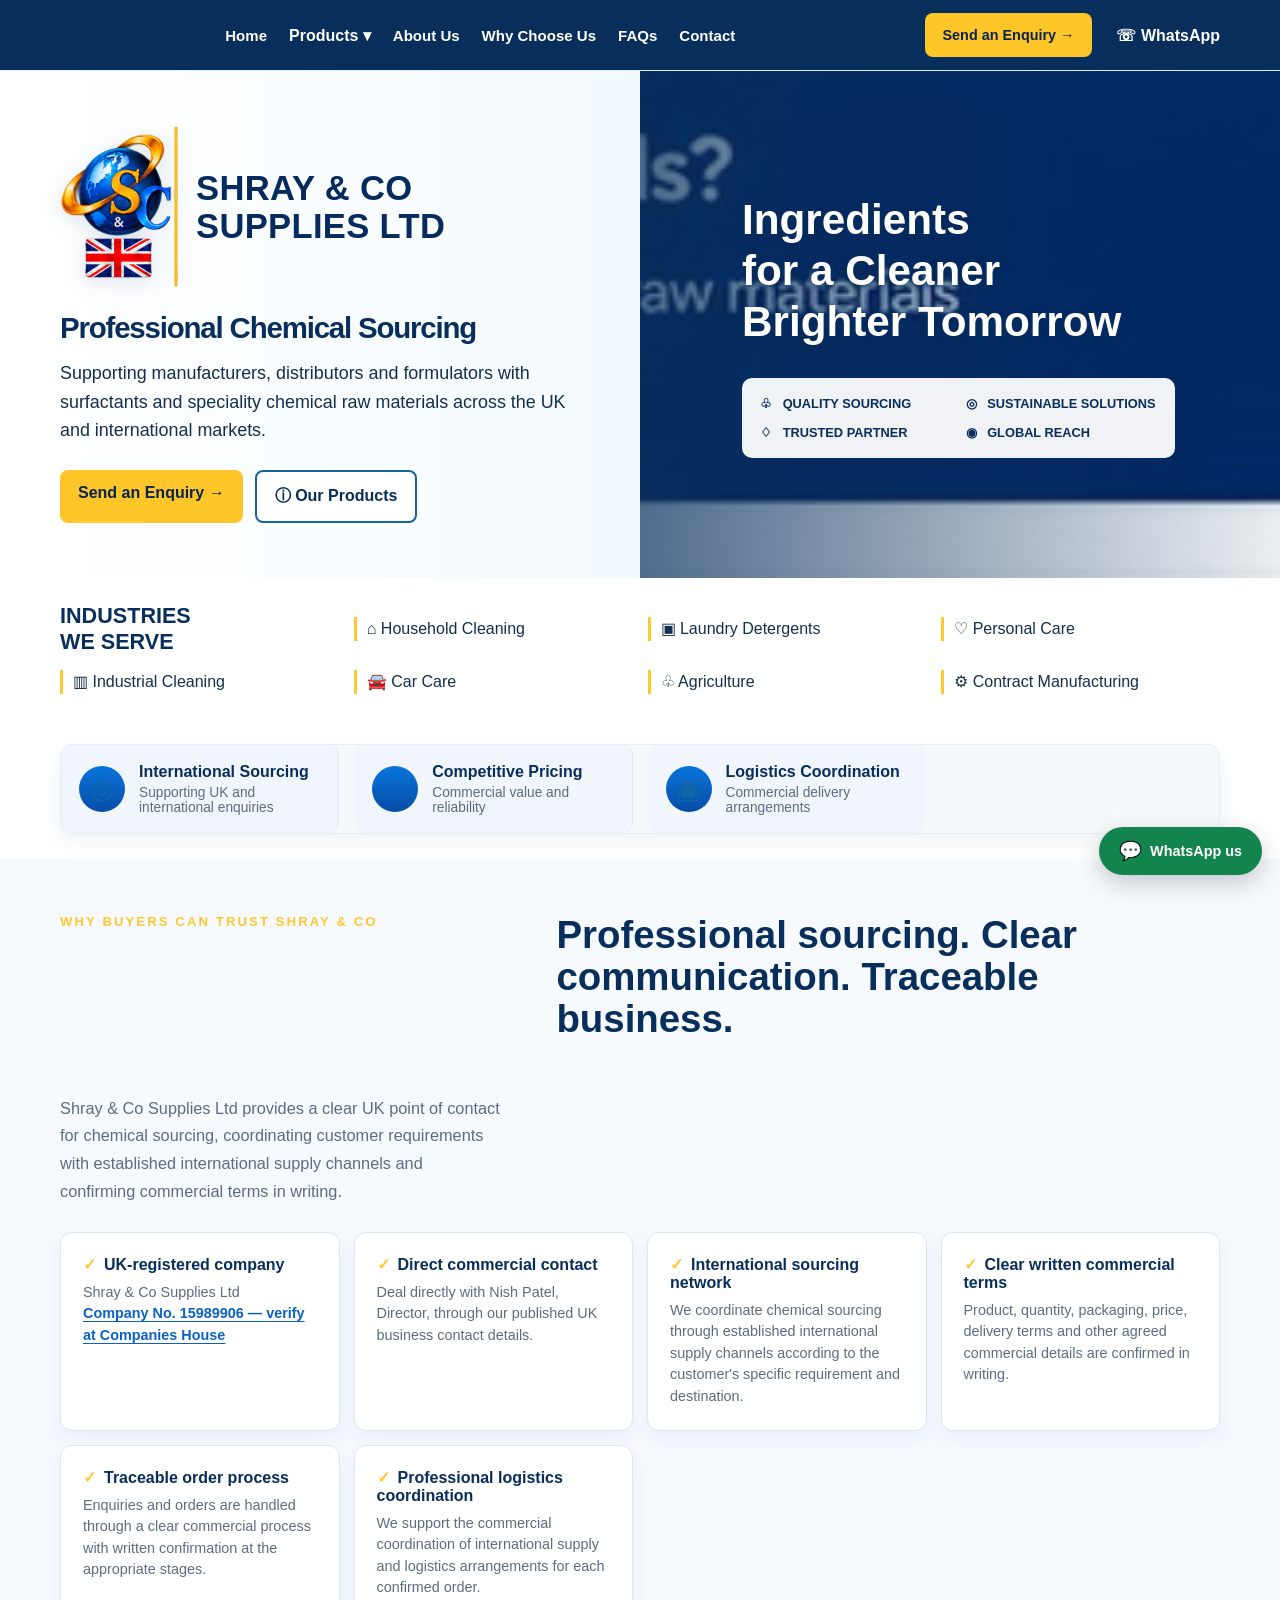
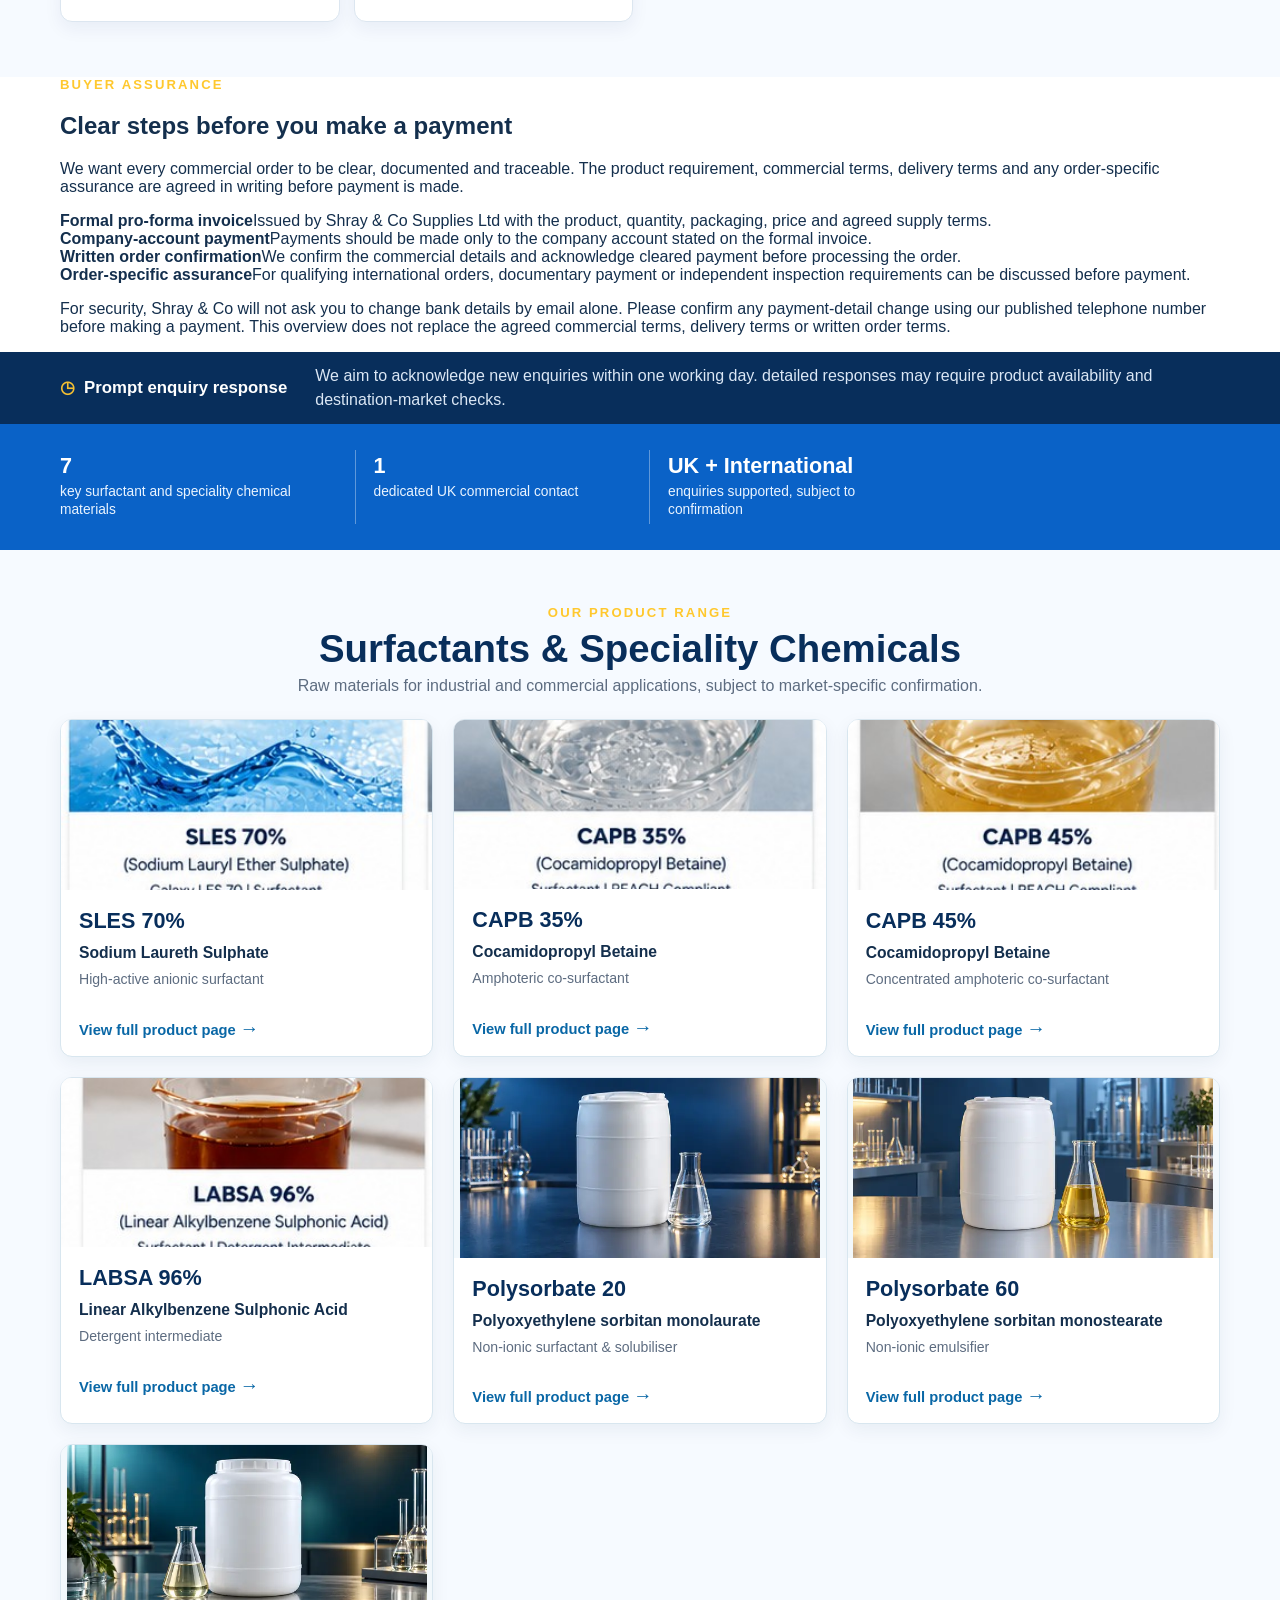
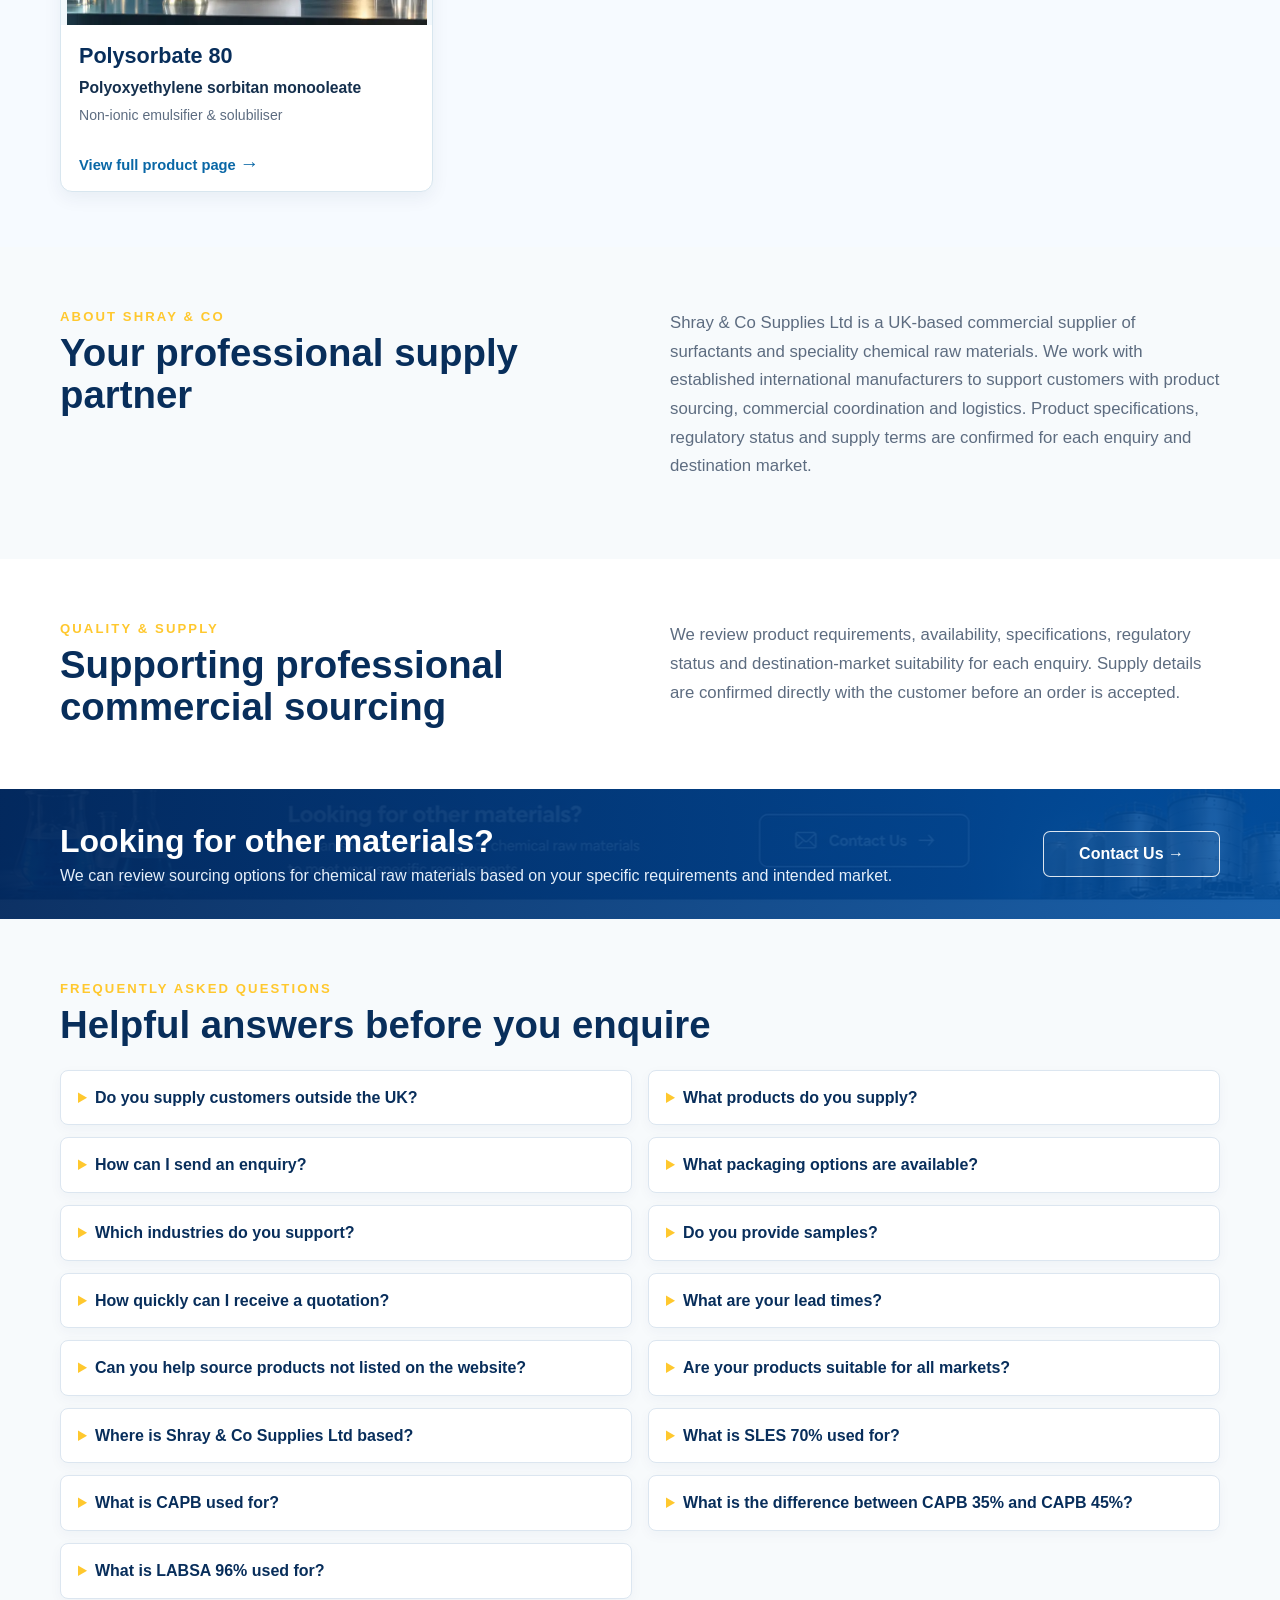
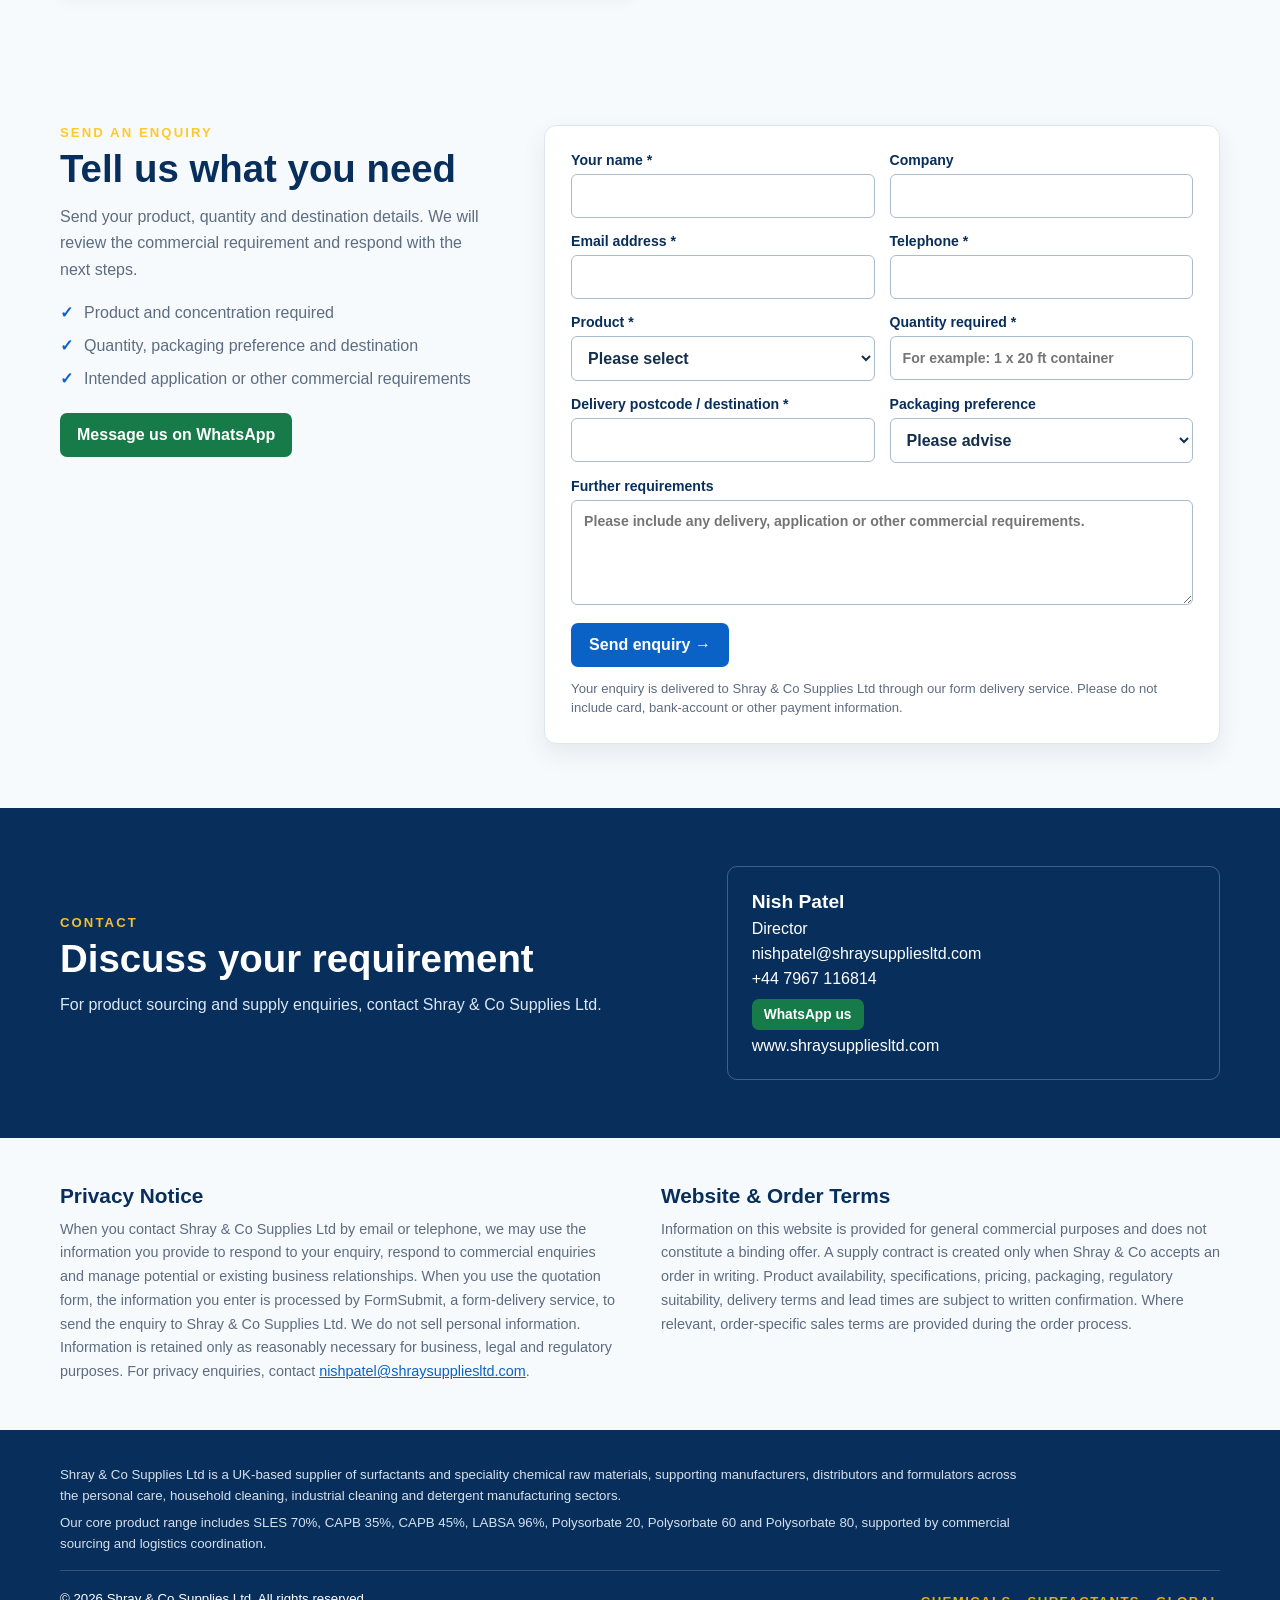
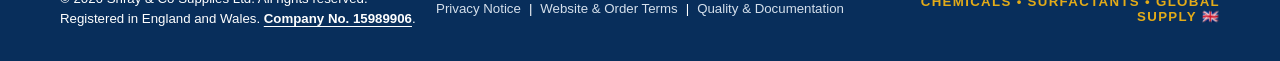
==== commit d8dc5805: "Embed hero photograph directly to prevent missing banner on mobile and GitHub Pages" ====
--- a/index.html
+++ b/index.html
@@ -1,13 +1,13 @@
-<!doctype html><html lang="en"><head><meta charset="utf-8"><meta name="viewport" content="width=device-width,initial-scale=1"><title>Shray &amp; Co Supplies Ltd | Chemical Sourcing</title><meta name="description" content="Shray & Co Supplies Ltd supplies surfactants and speciality chemical raw materials including SLES, CAPB, LABSA and Polysorbates."><link rel="canonical" href="https://shraysuppliesltd.com/"><meta name="robots" content="index,follow"><link rel="stylesheet" href="styles.css?v=20261019-stable"><script src="script.js?v=20260905-enquiry-form" defer></script><style>
-:root{--navy:#082e5b;--gold:#ffc82e;--ink:#142f4d}*{box-sizing:border-box}html{scroll-behavior:smooth}body{margin:0;font-family:Arial,Helvetica,sans-serif;color:var(--ink);background:#fff}img{max-width:100%}.wrap{width:min(1160px,calc(100% - 36px));margin:auto}.site-header{background:var(--navy);position:relative;z-index:10}.nav{display:flex;align-items:center;gap:24px;min-height:70px}.nav-links{display:flex;align-items:center;gap:22px;flex:1}.nav-links>a,.products-dropdown summary,.nav-whatsapp{color:white;text-decoration:none;font-weight:700;cursor:pointer}.products-dropdown{position:relative}.products-dropdown summary{list-style:none}.products-dropdown summary:after{content:" ▾"}.products-dropdown-menu{position:absolute;top:100%;left:0;background:white;min-width:190px;box-shadow:0 8px 25px #0003;border-radius:8px;z-index:20;padding:8px}.products-dropdown-menu a{display:block;color:var(--navy);padding:9px;text-decoration:none}.quote-top,.btn.primary{background:var(--gold);color:var(--navy);font-weight:800;border-radius:8px;text-decoration:none;padding:14px 18px}.menu-toggle{display:none}.approved-hero{display:grid;grid-template-columns:1fr 1fr;min-height:450px}.approved-hero .hero-left{background:linear-gradient(135deg,#fff,#eaf5fc);padding:55px max(25px,calc((100vw - 1160px)/2));display:flex;flex-direction:column;justify-content:center}.brand-lockup{display:flex;align-items:center;gap:16px}.brand-mark{width:120px;height:auto;object-fit:contain}.brand-name{font-weight:900;color:var(--navy);font-size:clamp(1.5rem,2.5vw,2.3rem);line-height:1.1}.brand-name span{display:block}.approved-hero h1{font-size:clamp(2rem,3vw,3.2rem);color:var(--navy);line-height:1.12;margin:24px 0 14px}.approved-hero .hero-left p{font-size:1.12rem;line-height:1.6;margin:0 0 25px}.hero-actions{display:flex;gap:12px;flex-wrap:wrap}.btn{display:inline-block;text-decoration:none;padding:14px 18px;border-radius:8px;font-weight:800}.btn.secondary{border:2px solid #17639a;color:var(--navy);background:#fff}.approved-hero .hero-right{background:linear-gradient(125deg,#eaf7ff,#b5d7ee);display:flex;align-items:center;justify-content:center;padding:35px;overflow:hidden}.approved-hero .hero-copy{width:100%;max-width:500px}.approved-hero .hero-script{font-size:clamp(1.8rem,3.3vw,3.4rem);line-height:1.2;color:var(--navy);margin:0 0 30px;font-weight:600}.approved-hero .hero-points{display:grid;grid-template-columns:repeat(2,minmax(0,1fr));gap:14px;background:#ffffffe6;border-radius:10px;padding:18px;font-size:.8rem;font-weight:700}.industry-ribbon{display:grid;grid-template-columns:repeat(4,minmax(0,1fr));gap:15px;padding:25px max(20px,calc((100vw - 1160px)/2));align-items:center;background:white}.industry-ribbon strong{color:var(--navy);font-size:1.35rem}.industry-ribbon span{border-left:3px solid var(--gold);padding-left:10px;line-height:1.5}.product-grid{display:grid;grid-template-columns:repeat(3,minmax(0,1fr));gap:20px}.product-card{border:1px solid #d8e6ef;border-radius:12px;overflow:hidden;box-shadow:0 6px 18px #072e5010;background:#fff}.product-card-link{display:block;text-decoration:none;color:var(--ink)}.product-card img{display:block;width:100%;height:180px;object-fit:contain;background:#f2f8fc}.product-copy{padding:18px}.product-copy h3{margin:0 0 8px;color:var(--navy)}.product-card-cta{display:block;color:#0967a6;font-weight:800;margin-top:15px}.products-section,.trust-section{padding:55px 0;background:#f6faff}.products-section h2,.trust-section h2{color:var(--navy)}.whatsapp-float{position:fixed;right:18px;bottom:25px;z-index:20;background:#14844e;color:#fff;text-decoration:none;border-radius:40px;padding:15px 20px;box-shadow:0 8px 24px #0003;font-weight:800}.skip-link{position:absolute;left:-9999px}.skip-link:focus{left:10px;top:10px;z-index:100;background:white}.benefits{margin-top:25px;margin-bottom:25px;display:grid;grid-template-columns:repeat(4,1fr);gap:15px}.benefit{padding:18px;background:#f0f6fc;border-radius:10px}.benefit strong,.benefit span{display:block}.round{font-size:1.6rem;color:#1166a5}footer{background:#082e5b;color:#fff;padding:35px 0}footer a{color:#fff}.footer-grid{display:grid;gap:20px}.enquiry-form input,.enquiry-form textarea,.enquiry-form select{max-width:100%;width:100%;padding:12px;border:1px solid #aabccc;border-radius:6px}.enquiry-form label{display:block;margin-bottom:15px}.enquiry-form{max-width:800px}.form-row{display:grid;grid-template-columns:repeat(2,minmax(0,1fr));gap:15px}.website-honeypot{display:none!important}section{scroll-margin-top:20px}
+<!doctype html><html lang="en"><head><meta charset="utf-8"><meta name="viewport" content="width=device-width,initial-scale=1"><title>Shray &amp; Co Supplies Ltd | Chemical Sourcing</title><meta name="site-release" content="20261019-homepage-banner-release2"><meta name="description" content="Shray & Co Supplies Ltd supplies surfactants and speciality chemical raw materials including SLES, CAPB, LABSA and Polysorbates."><link rel="canonical" href="https://shraysuppliesltd.com/"><meta name="robots" content="index,follow"><link rel="stylesheet" href="styles.css?v=20261019-stable"><script src="script.js?v=20260905-enquiry-form" defer></script><style>
+:root{--navy:#082e5b;--gold:#ffc82e;--ink:#142f4d}*{box-sizing:border-box}html{scroll-behavior:smooth}body{margin:0;font-family:Arial,Helvetica,sans-serif;color:var(--ink);background:#fff}img{max-width:100%}.wrap{width:min(1160px,calc(100% - 36px));margin:auto}.site-header{background:var(--navy);position:relative;z-index:10}.nav{display:flex;align-items:center;gap:24px;min-height:70px}.nav-links{display:flex;align-items:center;gap:22px;flex:1}.nav-links>a,.products-dropdown summary,.nav-whatsapp{color:white;text-decoration:none;font-weight:700;cursor:pointer}.products-dropdown{position:relative}.products-dropdown summary{list-style:none}.products-dropdown summary:after{content:" ▾"}.products-dropdown-menu{position:absolute;top:100%;left:0;background:white;min-width:190px;box-shadow:0 8px 25px #0003;border-radius:8px;z-index:20;padding:8px}.products-dropdown-menu a{display:block;color:var(--navy);padding:9px;text-decoration:none}.quote-top,.btn.primary{background:var(--gold);color:var(--navy);font-weight:800;border-radius:8px;text-decoration:none;padding:14px 18px}.menu-toggle{display:none}.approved-hero{display:grid;grid-template-columns:1fr 1fr;min-height:450px}.approved-hero .hero-left{background:linear-gradient(135deg,#fff,#eaf5fc);padding:55px max(25px,calc((100vw - 1160px)/2));display:flex;flex-direction:column;justify-content:center}.brand-lockup{display:flex;align-items:center;gap:16px}.brand-mark{width:120px;height:auto;object-fit:contain}.brand-name{font-weight:900;color:var(--navy);font-size:clamp(1.5rem,2.5vw,2.3rem);line-height:1.1}.brand-name span{display:block}.approved-hero h1{font-size:clamp(2rem,3vw,3.2rem);color:var(--navy);line-height:1.12;margin:24px 0 14px}.approved-hero .hero-left p{font-size:1.12rem;line-height:1.6;margin:0 0 25px}.hero-actions{display:flex;gap:12px;flex-wrap:wrap}.btn{display:inline-block;text-decoration:none;padding:14px 18px;border-radius:8px;font-weight:800}.btn.secondary{border:2px solid #17639a;color:var(--navy);background:#fff}.approved-hero .hero-right{background:linear-gradient(90deg,rgba(8,46,91,.82),rgba(8,46,91,.25)),url("assets/sourcing-banner.jpg?v=20261019-release2") center/cover no-repeat;display:flex;align-items:center;justify-content:center;padding:35px;overflow:hidden}.approved-hero .hero-copy{width:100%;max-width:500px}.approved-hero .hero-script{font-size:clamp(1.8rem,3.3vw,3.4rem);line-height:1.2;color:var(--navy);margin:0 0 30px;font-weight:600}.approved-hero .hero-points{display:grid;grid-template-columns:repeat(2,minmax(0,1fr));gap:14px;background:#ffffffe6;border-radius:10px;padding:18px;font-size:.8rem;font-weight:700}.industry-ribbon{display:grid;grid-template-columns:repeat(4,minmax(0,1fr));gap:15px;padding:25px max(20px,calc((100vw - 1160px)/2));align-items:center;background:white}.industry-ribbon strong{color:var(--navy);font-size:1.35rem}.industry-ribbon span{border-left:3px solid var(--gold);padding-left:10px;line-height:1.5}.product-grid{display:grid;grid-template-columns:repeat(3,minmax(0,1fr));gap:20px}.product-card{border:1px solid #d8e6ef;border-radius:12px;overflow:hidden;box-shadow:0 6px 18px #072e5010;background:#fff}.product-card-link{display:block;text-decoration:none;color:var(--ink)}.product-card img{display:block;width:100%;height:180px;object-fit:contain;background:#f2f8fc}.product-copy{padding:18px}.product-copy h3{margin:0 0 8px;color:var(--navy)}.product-card-cta{display:block;color:#0967a6;font-weight:800;margin-top:15px}.products-section,.trust-section{padding:55px 0;background:#f6faff}.products-section h2,.trust-section h2{color:var(--navy)}.whatsapp-float{position:fixed;right:18px;bottom:25px;z-index:20;background:#14844e;color:#fff;text-decoration:none;border-radius:40px;padding:15px 20px;box-shadow:0 8px 24px #0003;font-weight:800}.skip-link{position:absolute;left:-9999px}.skip-link:focus{left:10px;top:10px;z-index:100;background:white}.benefits{margin-top:25px;margin-bottom:25px;display:grid;grid-template-columns:repeat(4,1fr);gap:15px}.benefit{padding:18px;background:#f0f6fc;border-radius:10px}.benefit strong,.benefit span{display:block}.round{font-size:1.6rem;color:#1166a5}footer{background:#082e5b;color:#fff;padding:35px 0}footer a{color:#fff}.footer-grid{display:grid;gap:20px}.enquiry-form input,.enquiry-form textarea,.enquiry-form select{max-width:100%;width:100%;padding:12px;border:1px solid #aabccc;border-radius:6px}.enquiry-form label{display:block;margin-bottom:15px}.enquiry-form{max-width:800px}.form-row{display:grid;grid-template-columns:repeat(2,minmax(0,1fr));gap:15px}.website-honeypot{display:none!important}section{scroll-margin-top:20px}
 @media(max-width:800px){.nav{min-height:68px;gap:10px;padding:10px 0}.menu-toggle{display:block;background:white;border:1px solid #ddd;border-radius:7px;color:var(--navy);padding:12px;font-size:1rem;font-weight:800}.nav-links{display:none;position:absolute;top:100%;left:0;right:0;background:var(--navy);padding:18px;flex-direction:column;align-items:stretch}.nav-links.open,.nav-links.is-open,.nav-links[aria-hidden="false"]{display:flex}.nav-whatsapp{display:none}.quote-top{margin-left:auto;text-align:center}.products-dropdown-menu{position:static}.approved-hero{grid-template-columns:1fr}.approved-hero .hero-left{padding:35px 22px}.brand-mark{width:110px}.brand-name{font-size:1.65rem}.approved-hero h1{font-size:2rem}.approved-hero .hero-right{padding:28px 22px;min-height:260px}.approved-hero .hero-script{font-size:1.7rem;margin-bottom:22px}.approved-hero .hero-points{font-size:.7rem;gap:12px}.industry-ribbon{grid-template-columns:repeat(2,minmax(0,1fr));padding:25px 20px}.industry-ribbon strong{grid-column:1/-1}.product-grid{grid-template-columns:repeat(2,minmax(0,1fr))}.benefits{grid-template-columns:repeat(2,minmax(0,1fr))}.form-row{grid-template-columns:1fr}}@media(max-width:530px){.product-grid{grid-template-columns:1fr}.brand-mark{width:90px}.brand-name{font-size:1.35rem}.hero-actions .btn{font-size:.9rem}.whatsapp-float{padding:12px 15px;font-size:.85rem}}
 </style><style id="professional-hero-visual-20261019">
 /* Image and messaging remain independent so mobile text never overlaps imagery. */
-.approved-hero .hero-right{background:linear-gradient(90deg,rgba(8,46,91,.91) 0%,rgba(8,46,91,.65) 50%,rgba(8,46,91,.12) 100%),url("assets/sourcing-banner.jpg?v=20261019-hero-refresh") center center/cover no-repeat!important;min-height:420px}
+.approved-hero .hero-right{background:linear-gradient(90deg,rgba(8,46,91,.91) 0%,rgba(8,46,91,.65) 50%,rgba(8,46,91,.12) 100%),url("assets/sourcing-banner.jpg?v=20261019-release2") center center/cover no-repeat!important;min-height:420px}
 .approved-hero .hero-right .hero-script{color:#fff!important;text-shadow:0 2px 8px rgba(0,0,0,.45);max-width:600px}
 .approved-hero .hero-right .hero-points{background:rgba(255,255,255,.94)!important;color:#082e5b!important}
 @media(max-width:800px){.approved-hero .hero-right{min-height:340px!important;background-position:center!important}.approved-hero .hero-right .hero-script{font-size:1.75rem!important}}
-</style></head><body>
+</style><style id="banner-embedded-20261020">.approved-hero .hero-right{background-image:linear-gradient(90deg,rgba(8,46,91,.70),rgba(8,46,91,.08)),url("[data-uri]")!important;background-size:cover!important;background-position:center!important;background-repeat:no-repeat!important}.approved-hero .hero-right .hero-script{color:#fff!important;text-shadow:0 2px 6px #082e5b!important}</style></head><body>
 
 <a class="skip-link" href="#main-content">Skip to main content</a>
 
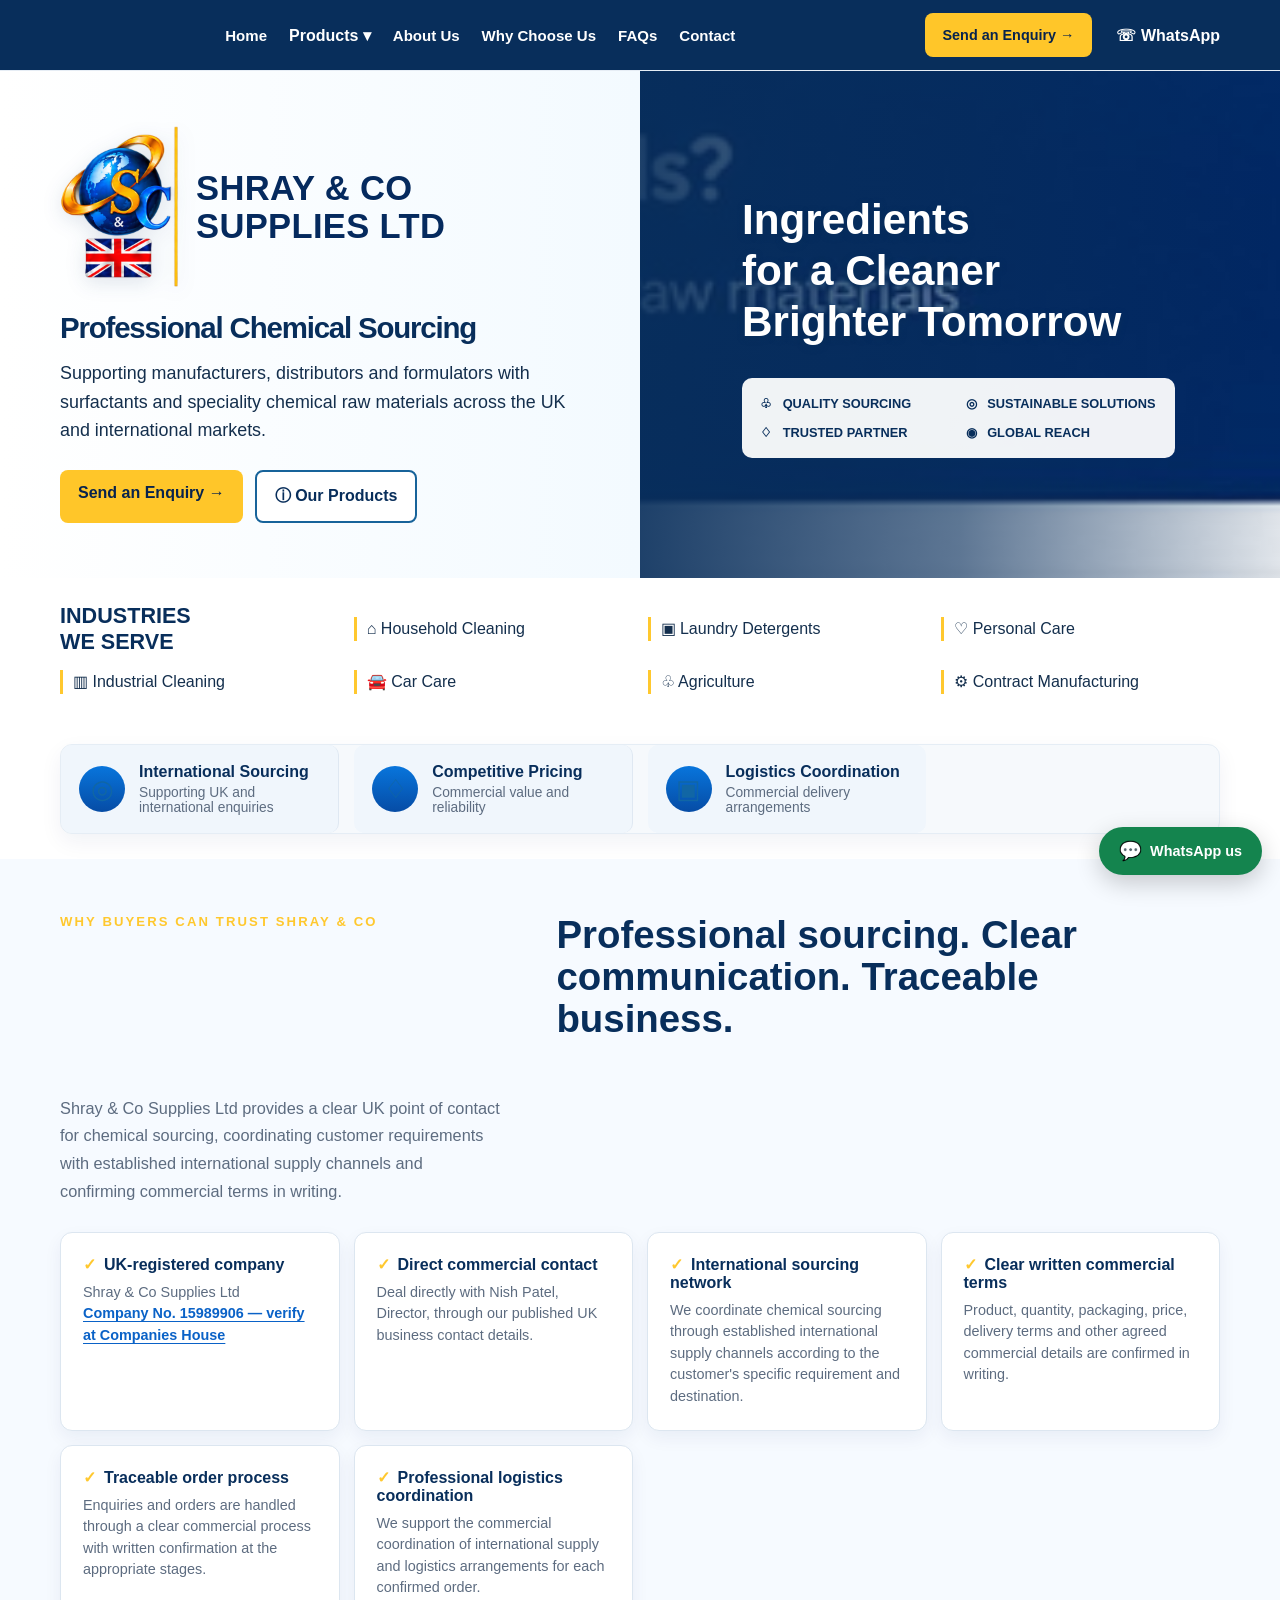
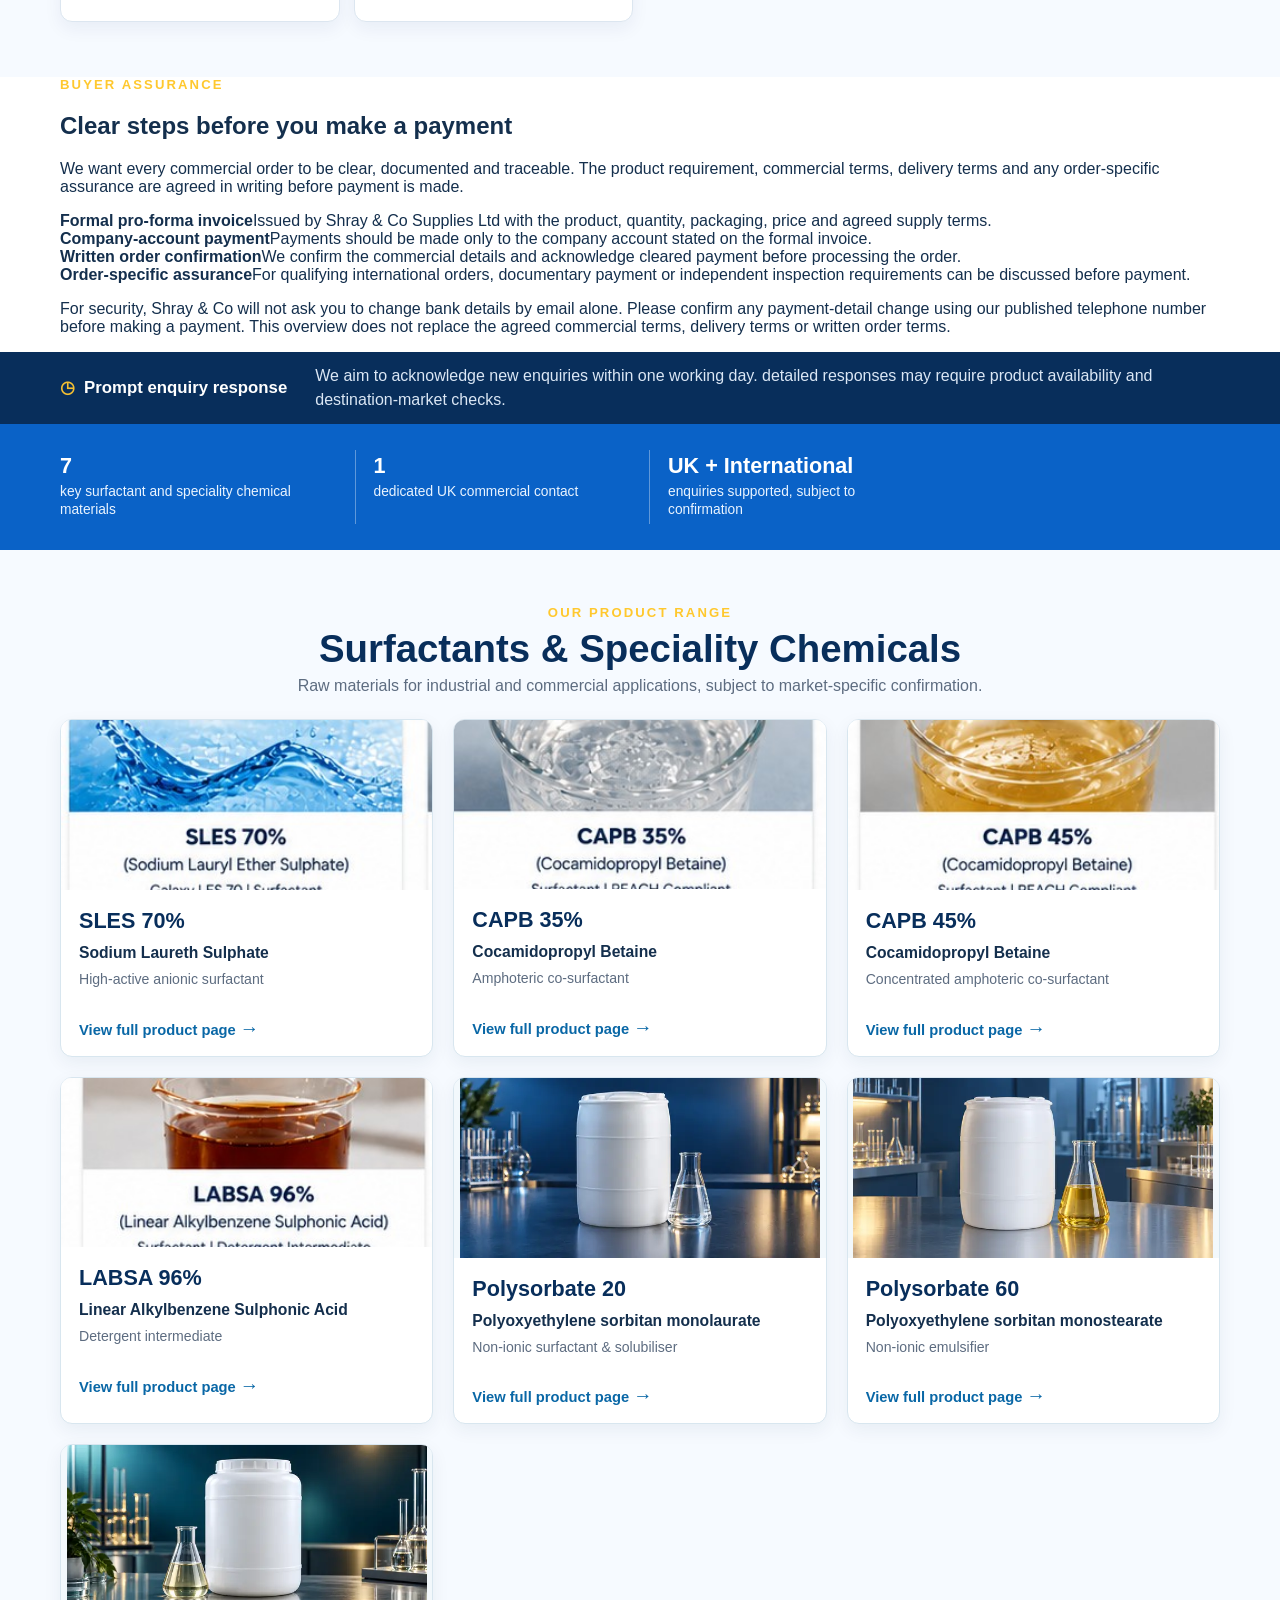
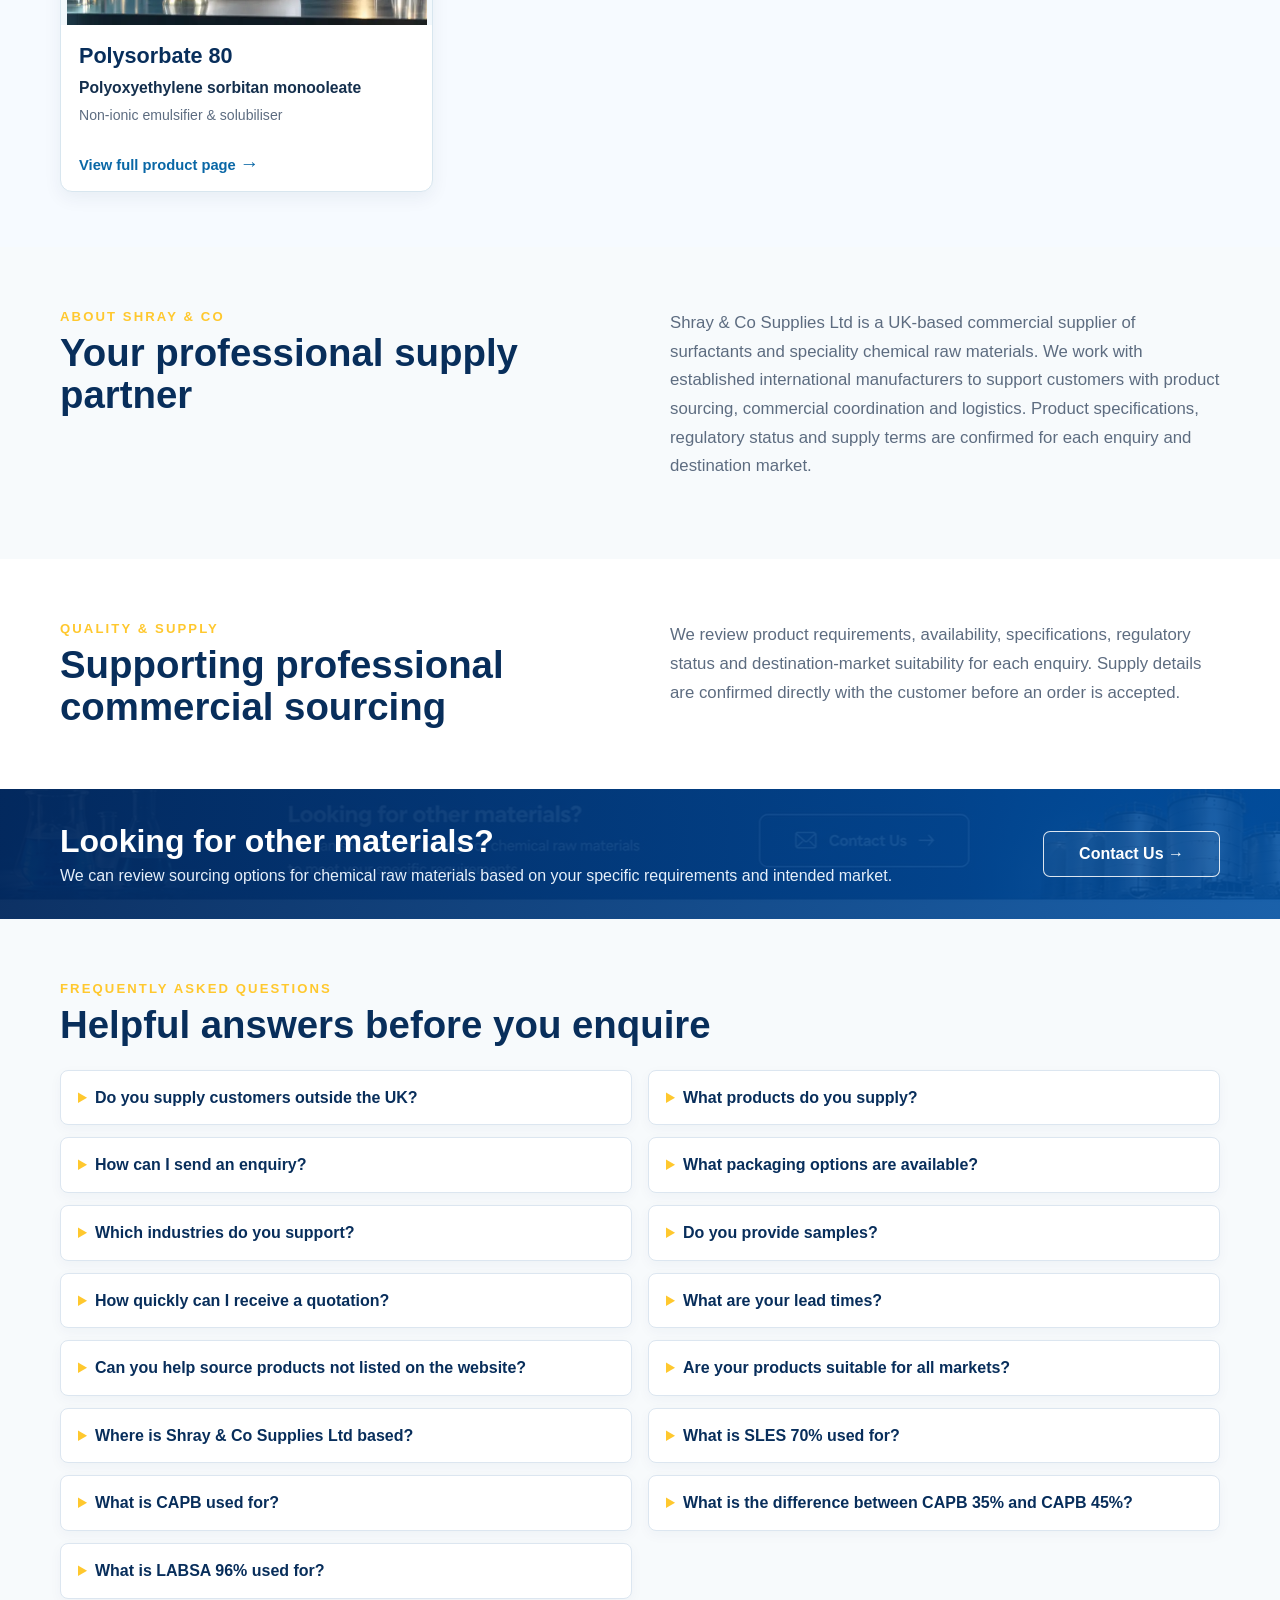
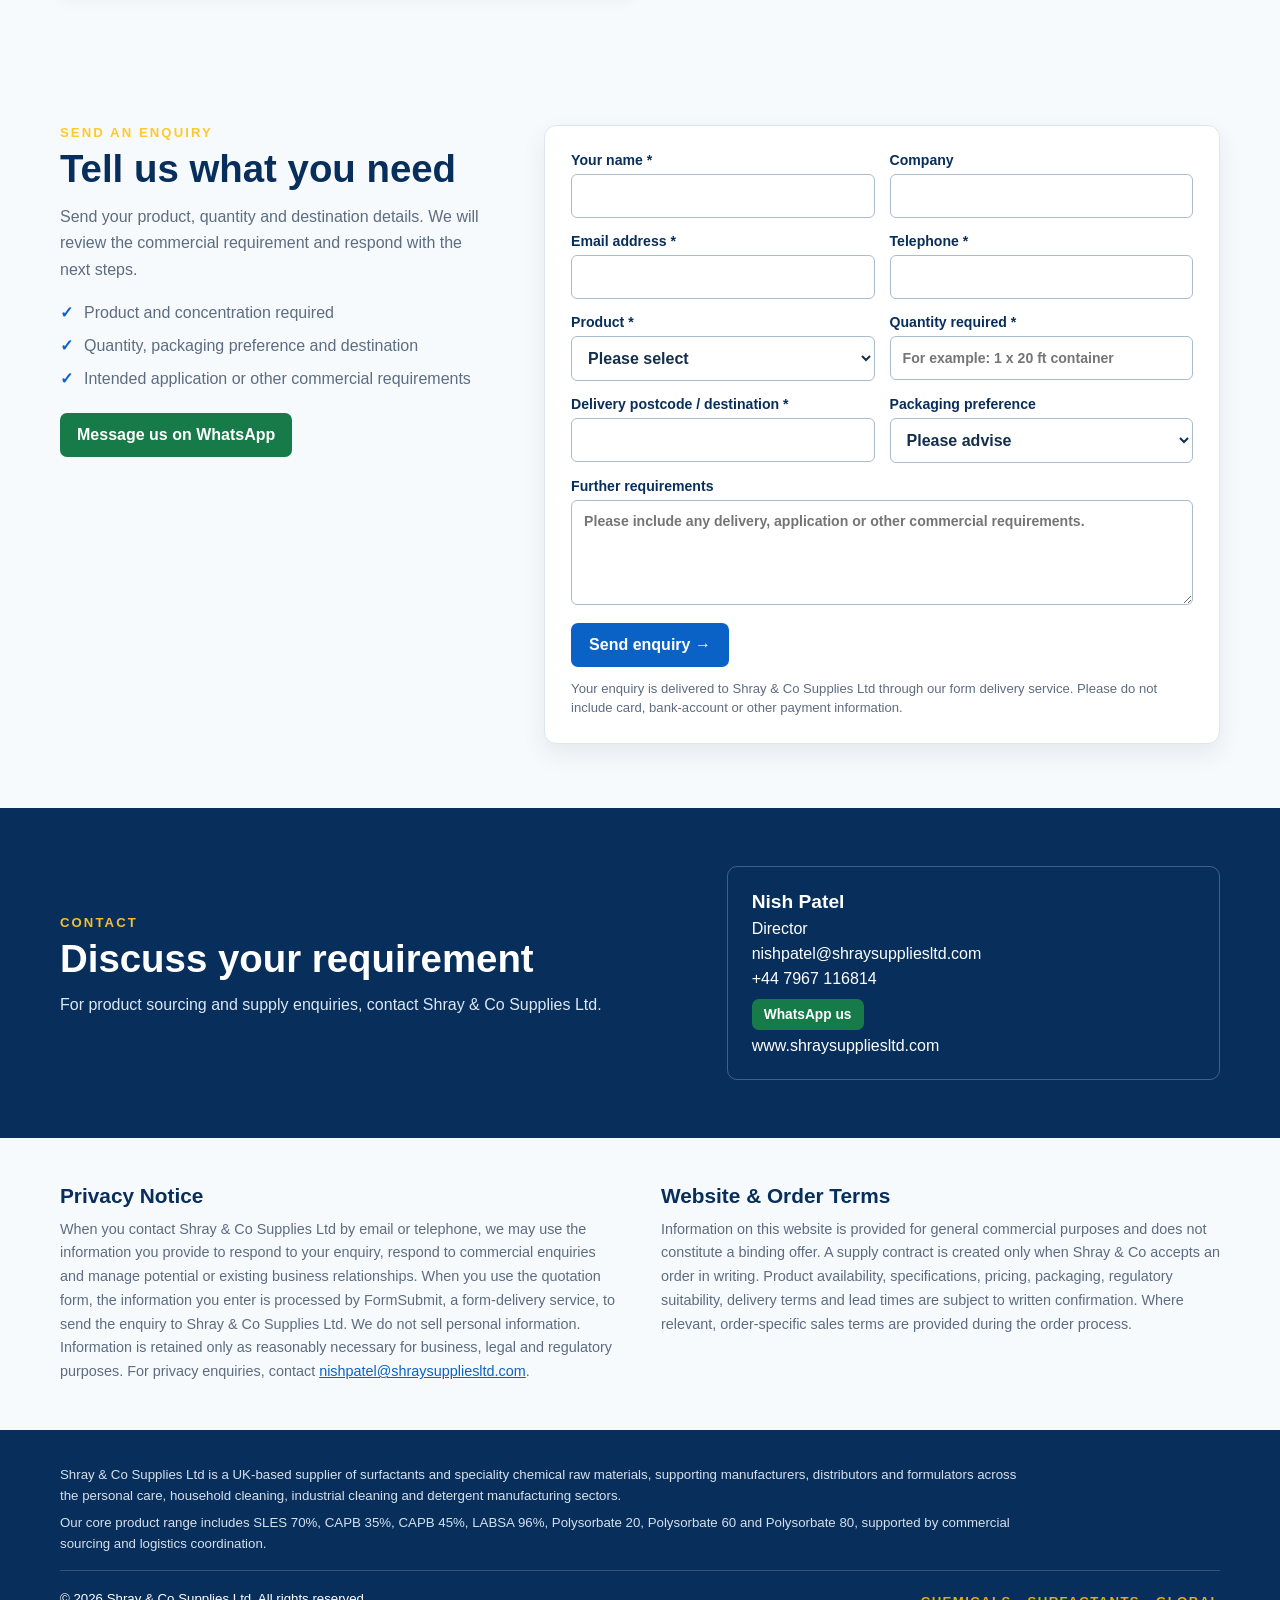
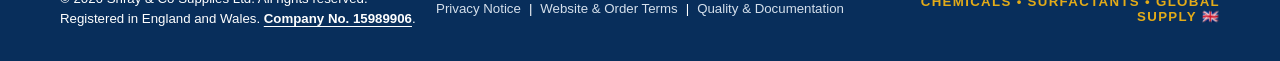
==== commit 36dac588: "Fix homepage banner CSS priority on mobile" ====
--- a/index.html
+++ b/index.html
@@ -7,7 +7,7 @@
 .approved-hero .hero-right .hero-script{color:#fff!important;text-shadow:0 2px 8px rgba(0,0,0,.45);max-width:600px}
 .approved-hero .hero-right .hero-points{background:rgba(255,255,255,.94)!important;color:#082e5b!important}
 @media(max-width:800px){.approved-hero .hero-right{min-height:340px!important;background-position:center!important}.approved-hero .hero-right .hero-script{font-size:1.75rem!important}}
-</style><style id="banner-embedded-20261020">.approved-hero .hero-right{background-image:linear-gradient(90deg,rgba(8,46,91,.70),rgba(8,46,91,.08)),url("[data-uri]")!important;background-size:cover!important;background-position:center!important;background-repeat:no-repeat!important}.approved-hero .hero-right .hero-script{color:#fff!important;text-shadow:0 2px 6px #082e5b!important}</style></head><body>
+</style><style id="banner-embedded-20261020">.approved-hero .hero-right{background-image:linear-gradient(90deg,rgba(8,46,91,.70),rgba(8,46,91,.08)),url("[data-uri]")!important!important;background-size:cover!important;background-position:center!important;background-repeat:no-repeat!important}.approved-hero .hero-right .hero-script{color:#fff!important;text-shadow:0 2px 6px #082e5b!important}</style></head><body>
 
 <a class="skip-link" href="#main-content">Skip to main content</a>
 
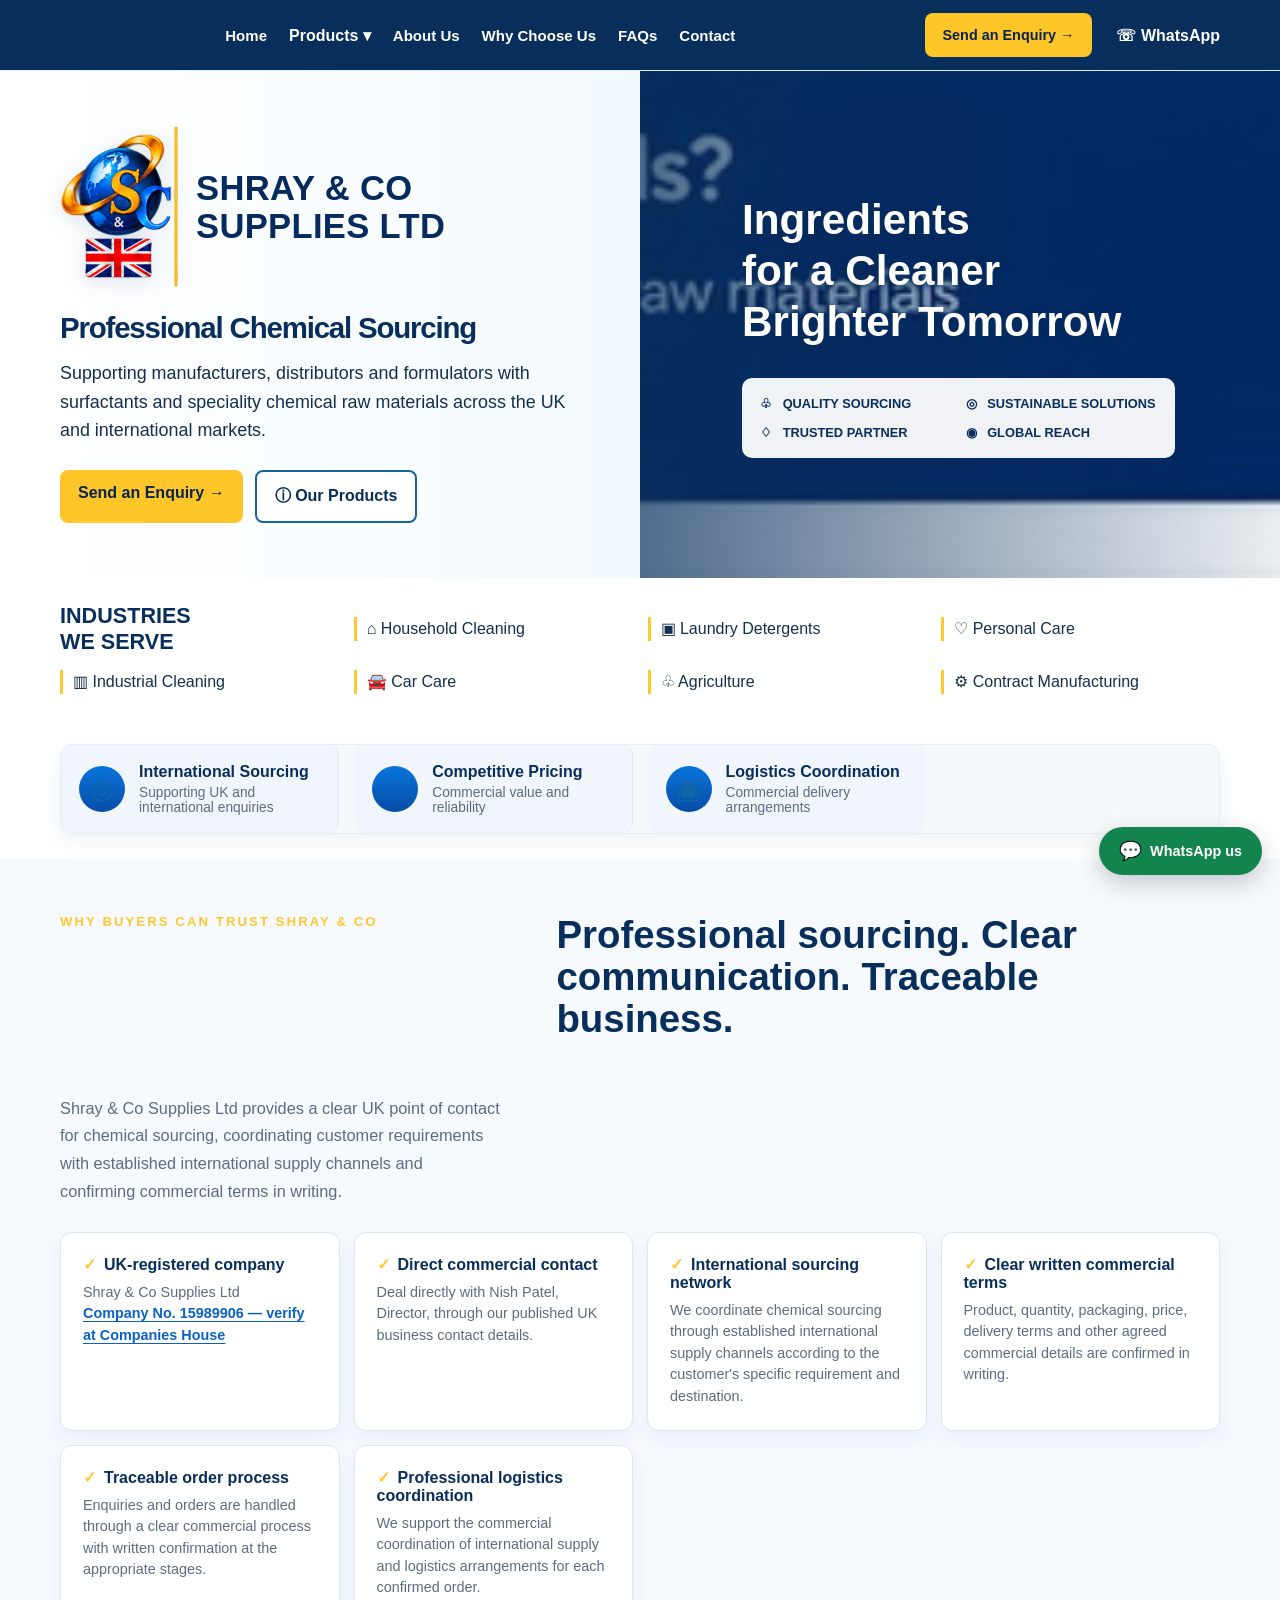
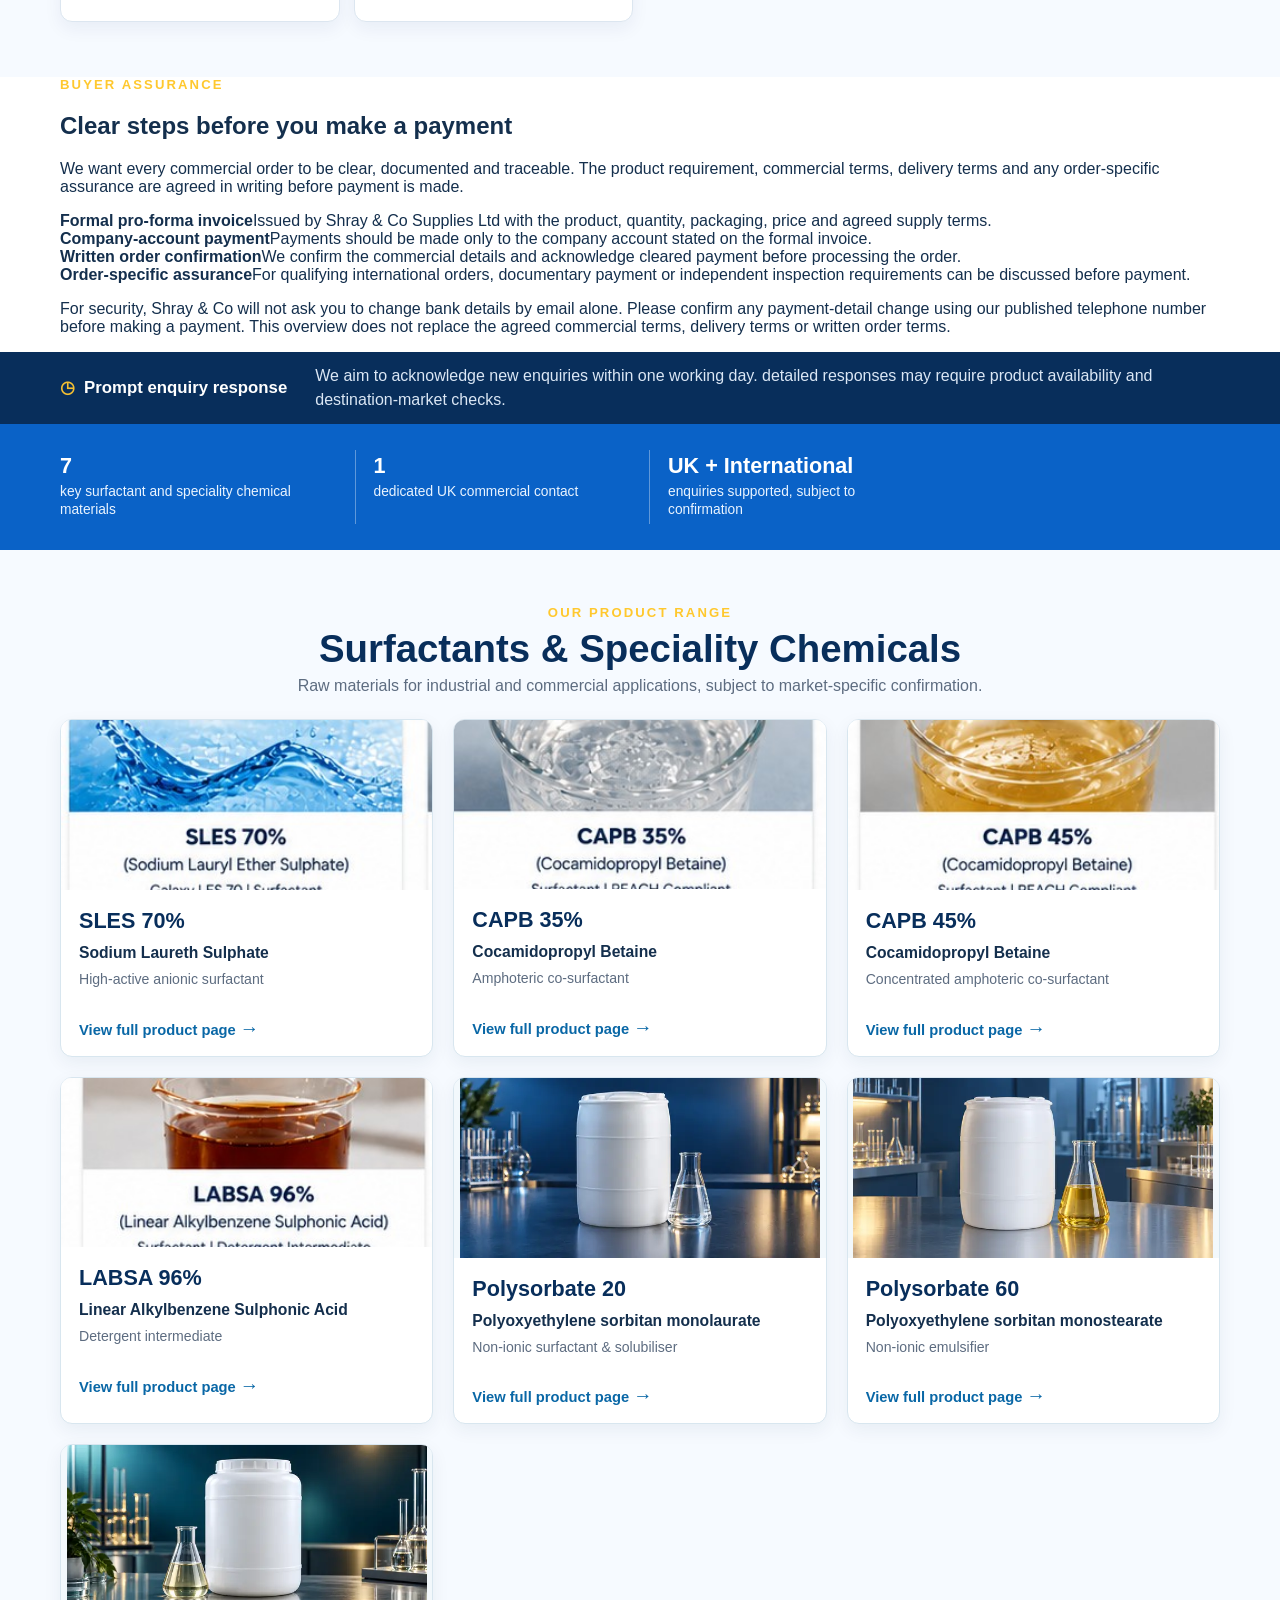
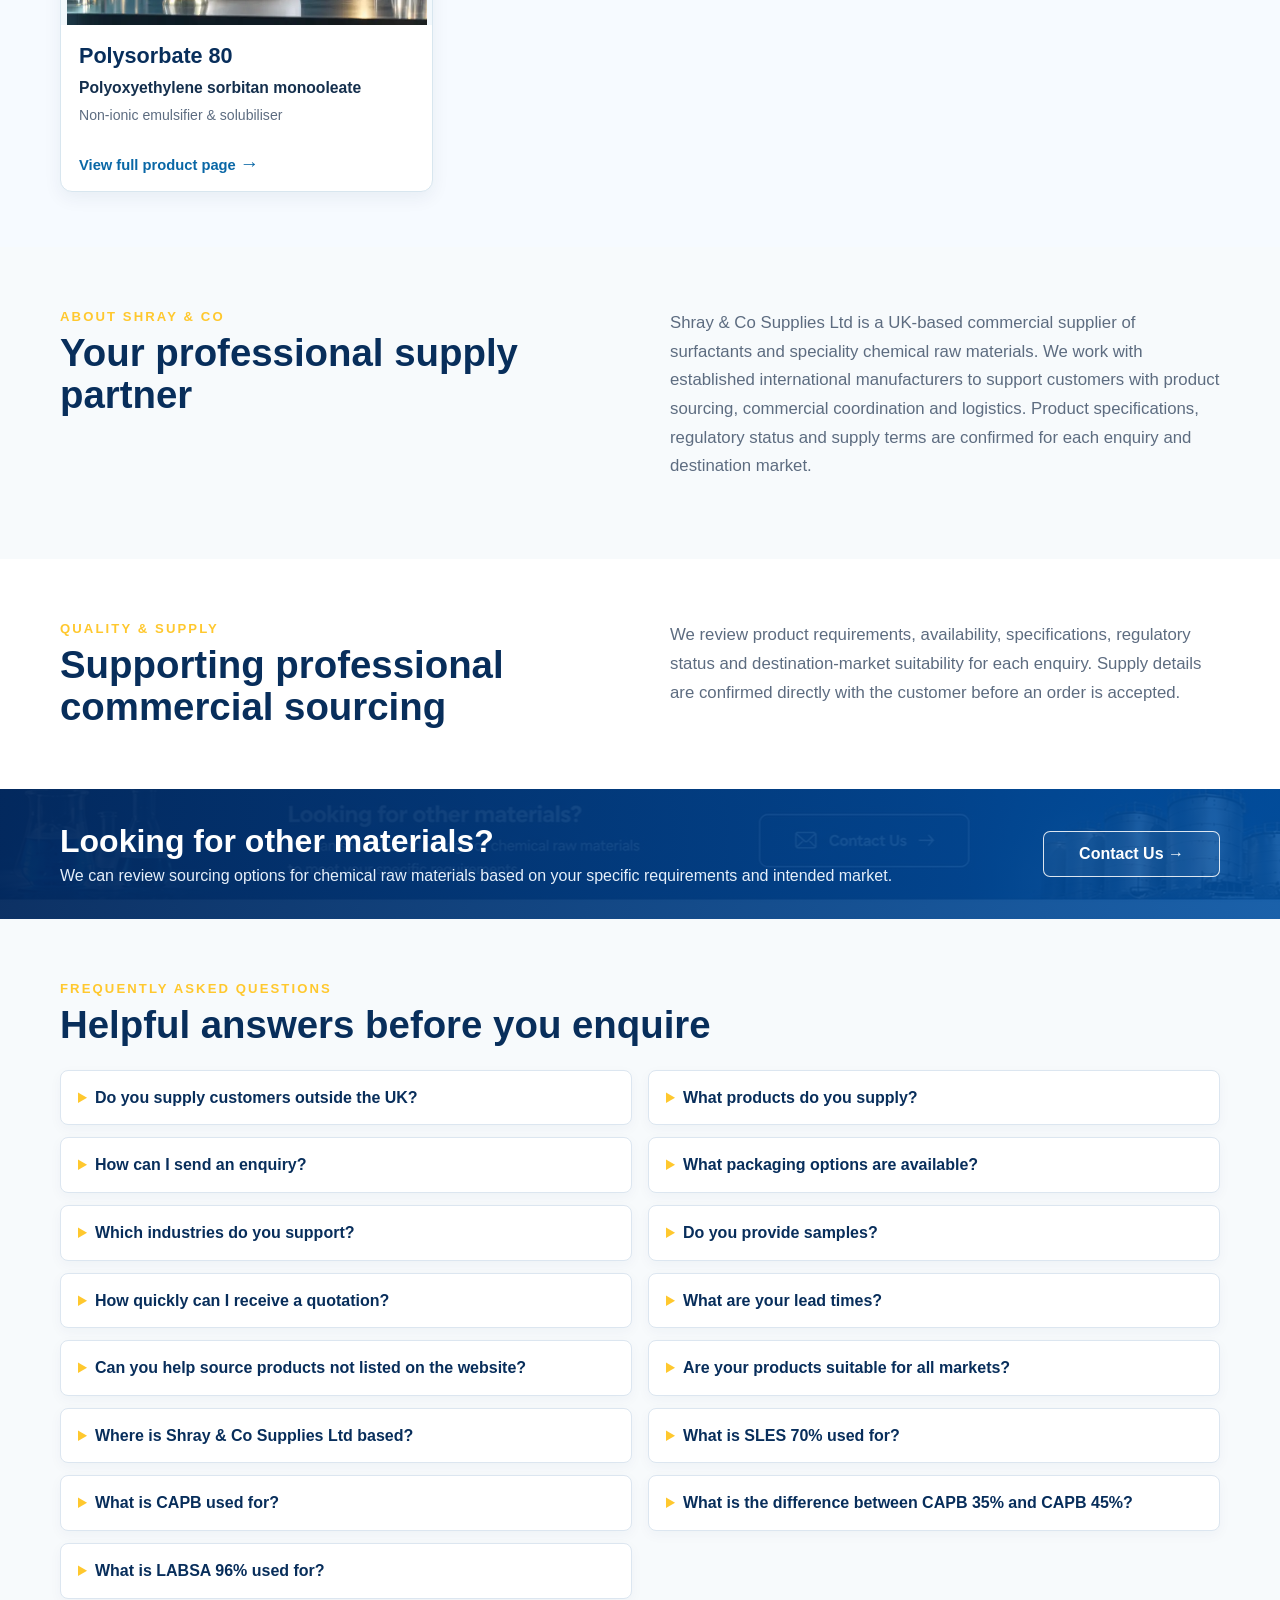
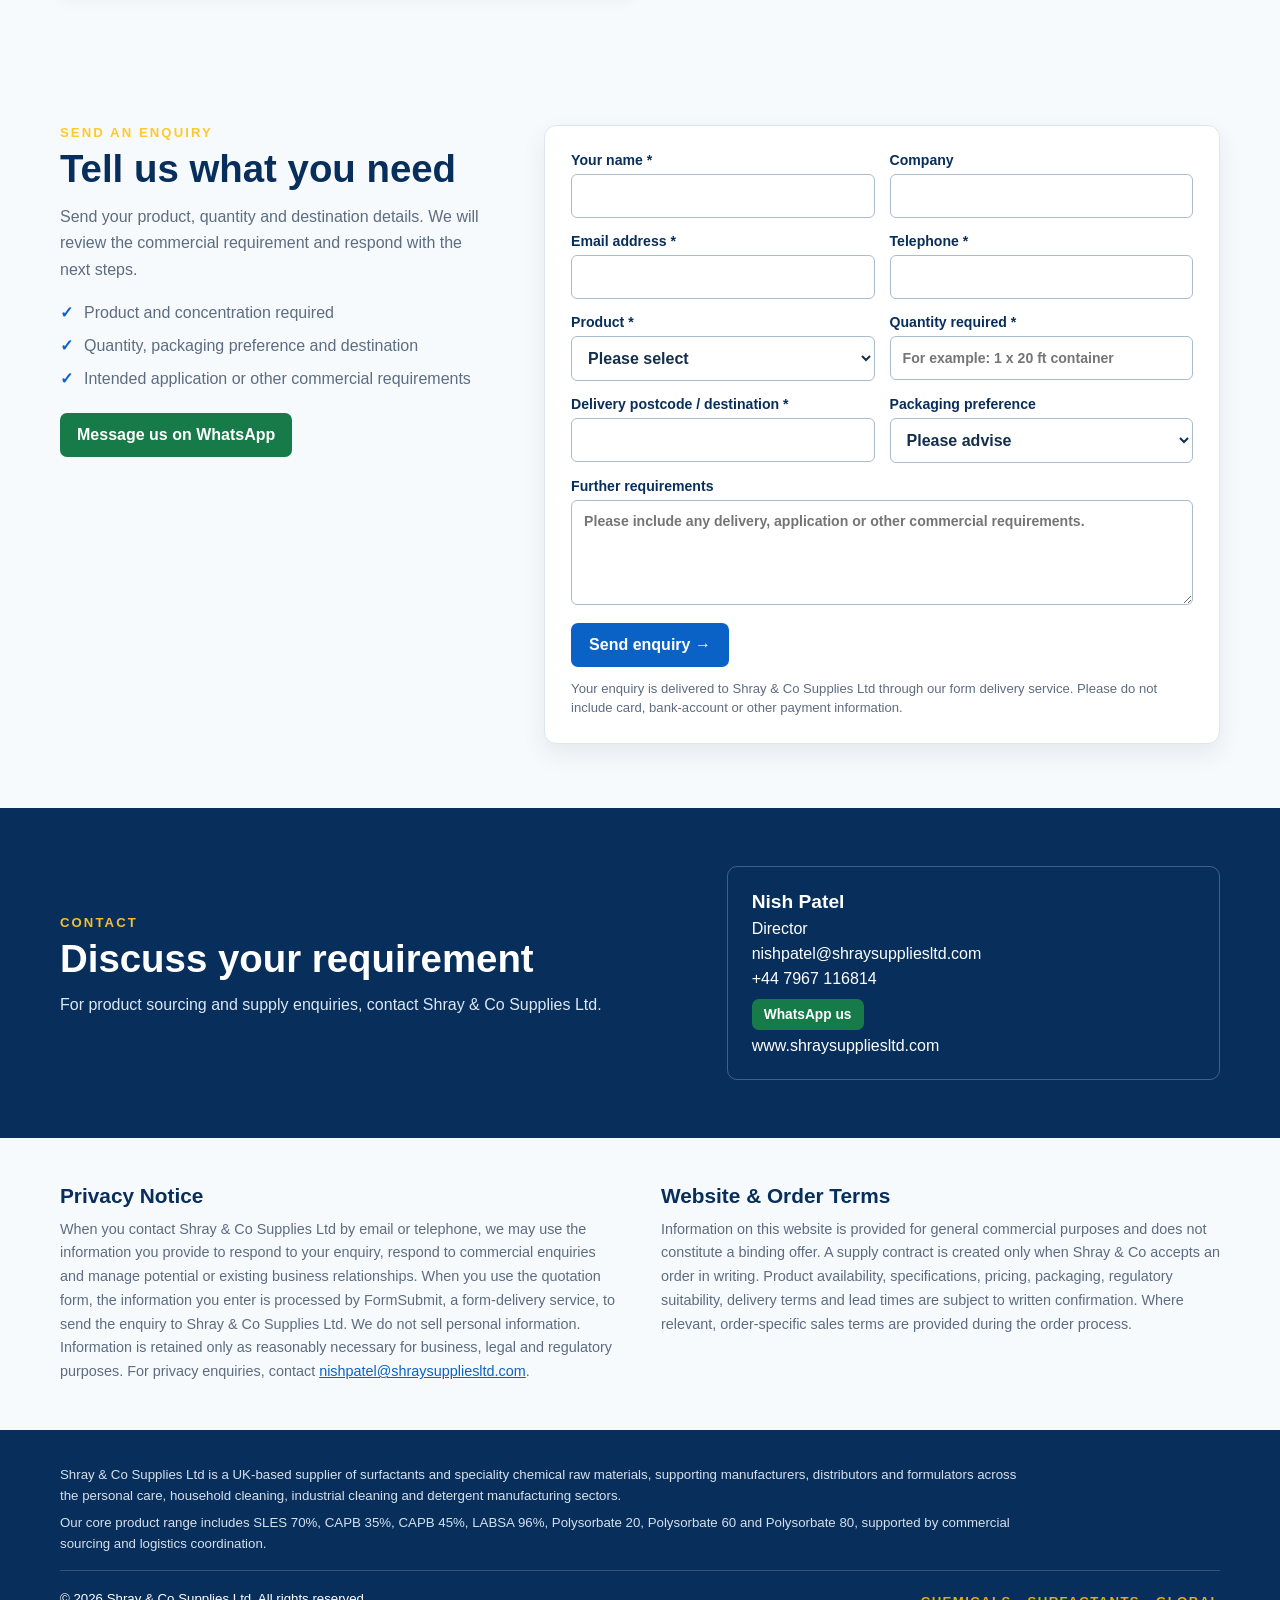
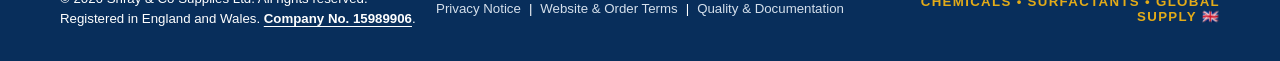
==== commit 78de88cb: "Correct invalid double important CSS preventing homepage hero image" ====
--- a/index.html
+++ b/index.html
@@ -7,7 +7,7 @@
 .approved-hero .hero-right .hero-script{color:#fff!important;text-shadow:0 2px 8px rgba(0,0,0,.45);max-width:600px}
 .approved-hero .hero-right .hero-points{background:rgba(255,255,255,.94)!important;color:#082e5b!important}
 @media(max-width:800px){.approved-hero .hero-right{min-height:340px!important;background-position:center!important}.approved-hero .hero-right .hero-script{font-size:1.75rem!important}}
-</style><style id="banner-embedded-20261020">.approved-hero .hero-right{background-image:linear-gradient(90deg,rgba(8,46,91,.70),rgba(8,46,91,.08)),url("[data-uri]")!important!important;background-size:cover!important;background-position:center!important;background-repeat:no-repeat!important}.approved-hero .hero-right .hero-script{color:#fff!important;text-shadow:0 2px 6px #082e5b!important}</style></head><body>
+</style><style id="banner-embedded-20261020">.approved-hero .hero-right{background-image:linear-gradient(90deg,rgba(8,46,91,.70),rgba(8,46,91,.08)),url("[data-uri]")!important;background-size:cover!important;background-position:center!important;background-repeat:no-repeat!important}.approved-hero .hero-right .hero-script{color:#fff!important;text-shadow:0 2px 6px #082e5b!important}</style></head><body>
 
 <a class="skip-link" href="#main-content">Skip to main content</a>
 
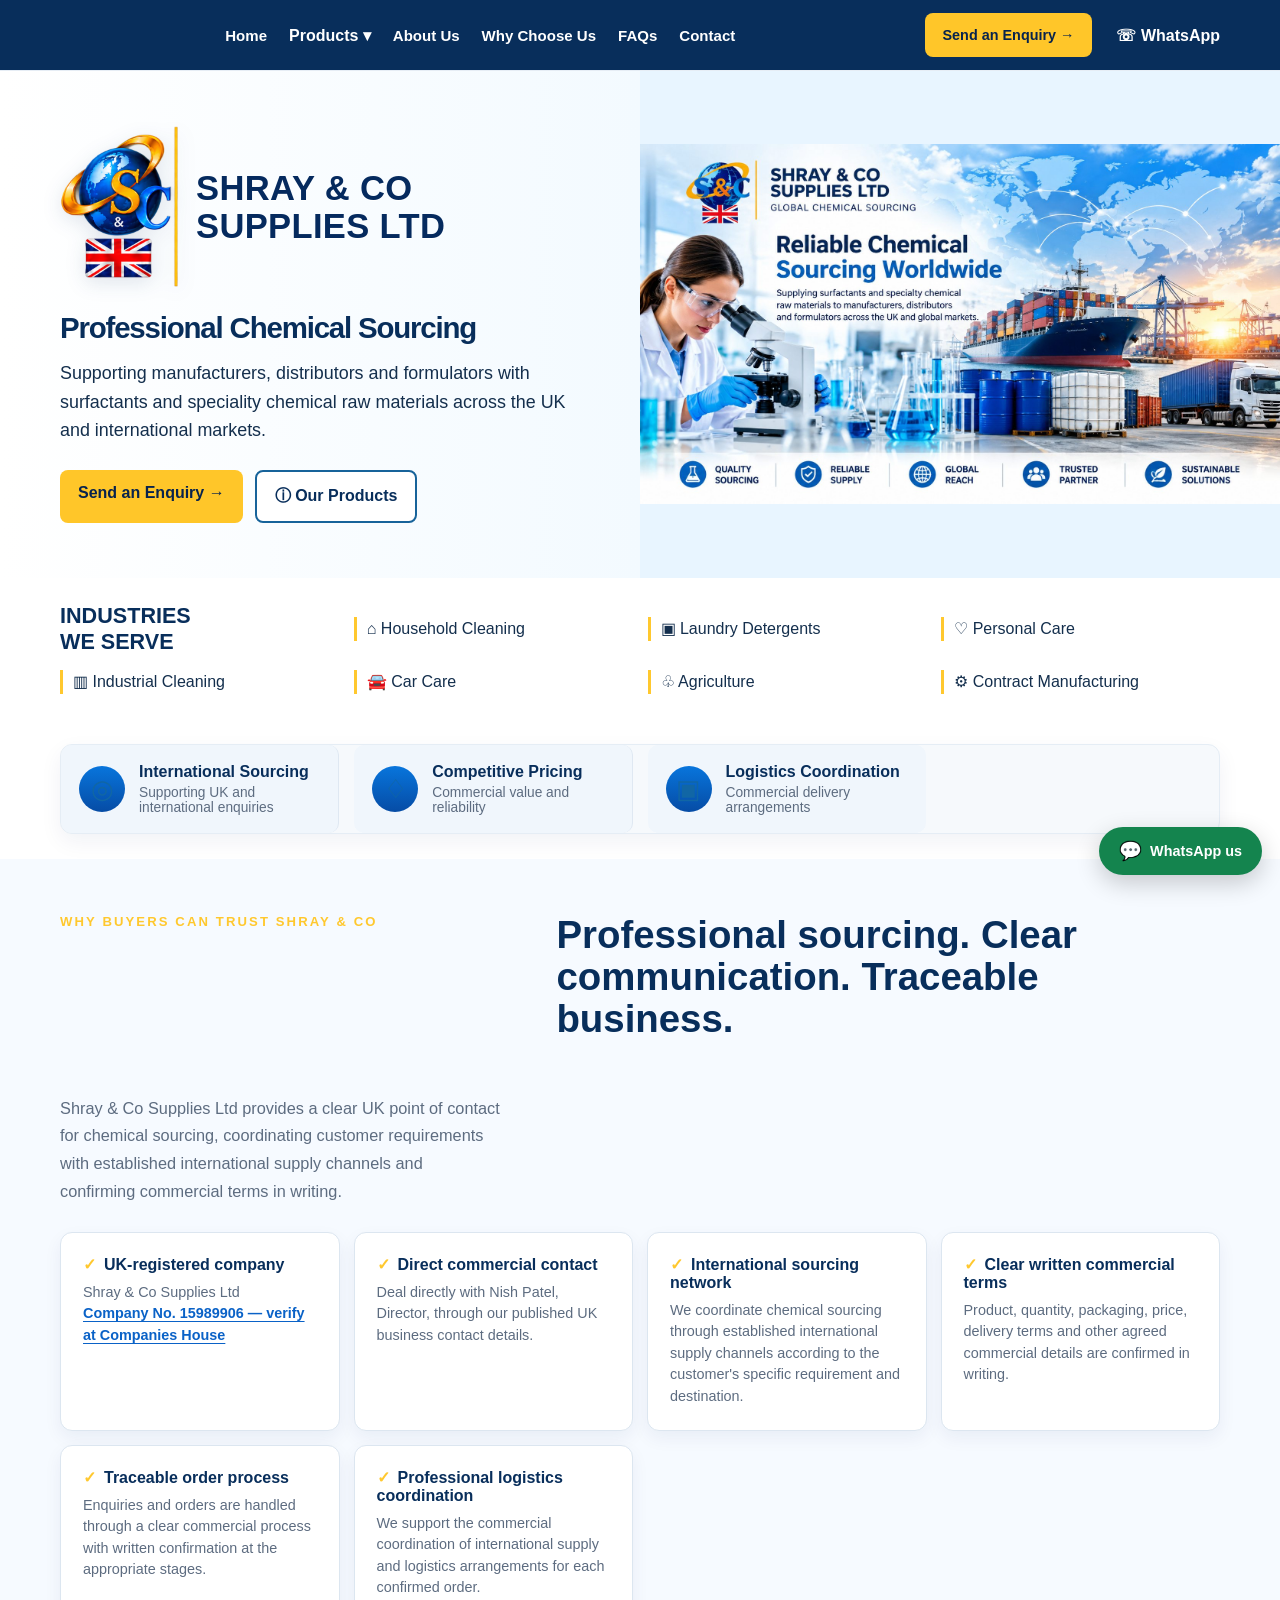
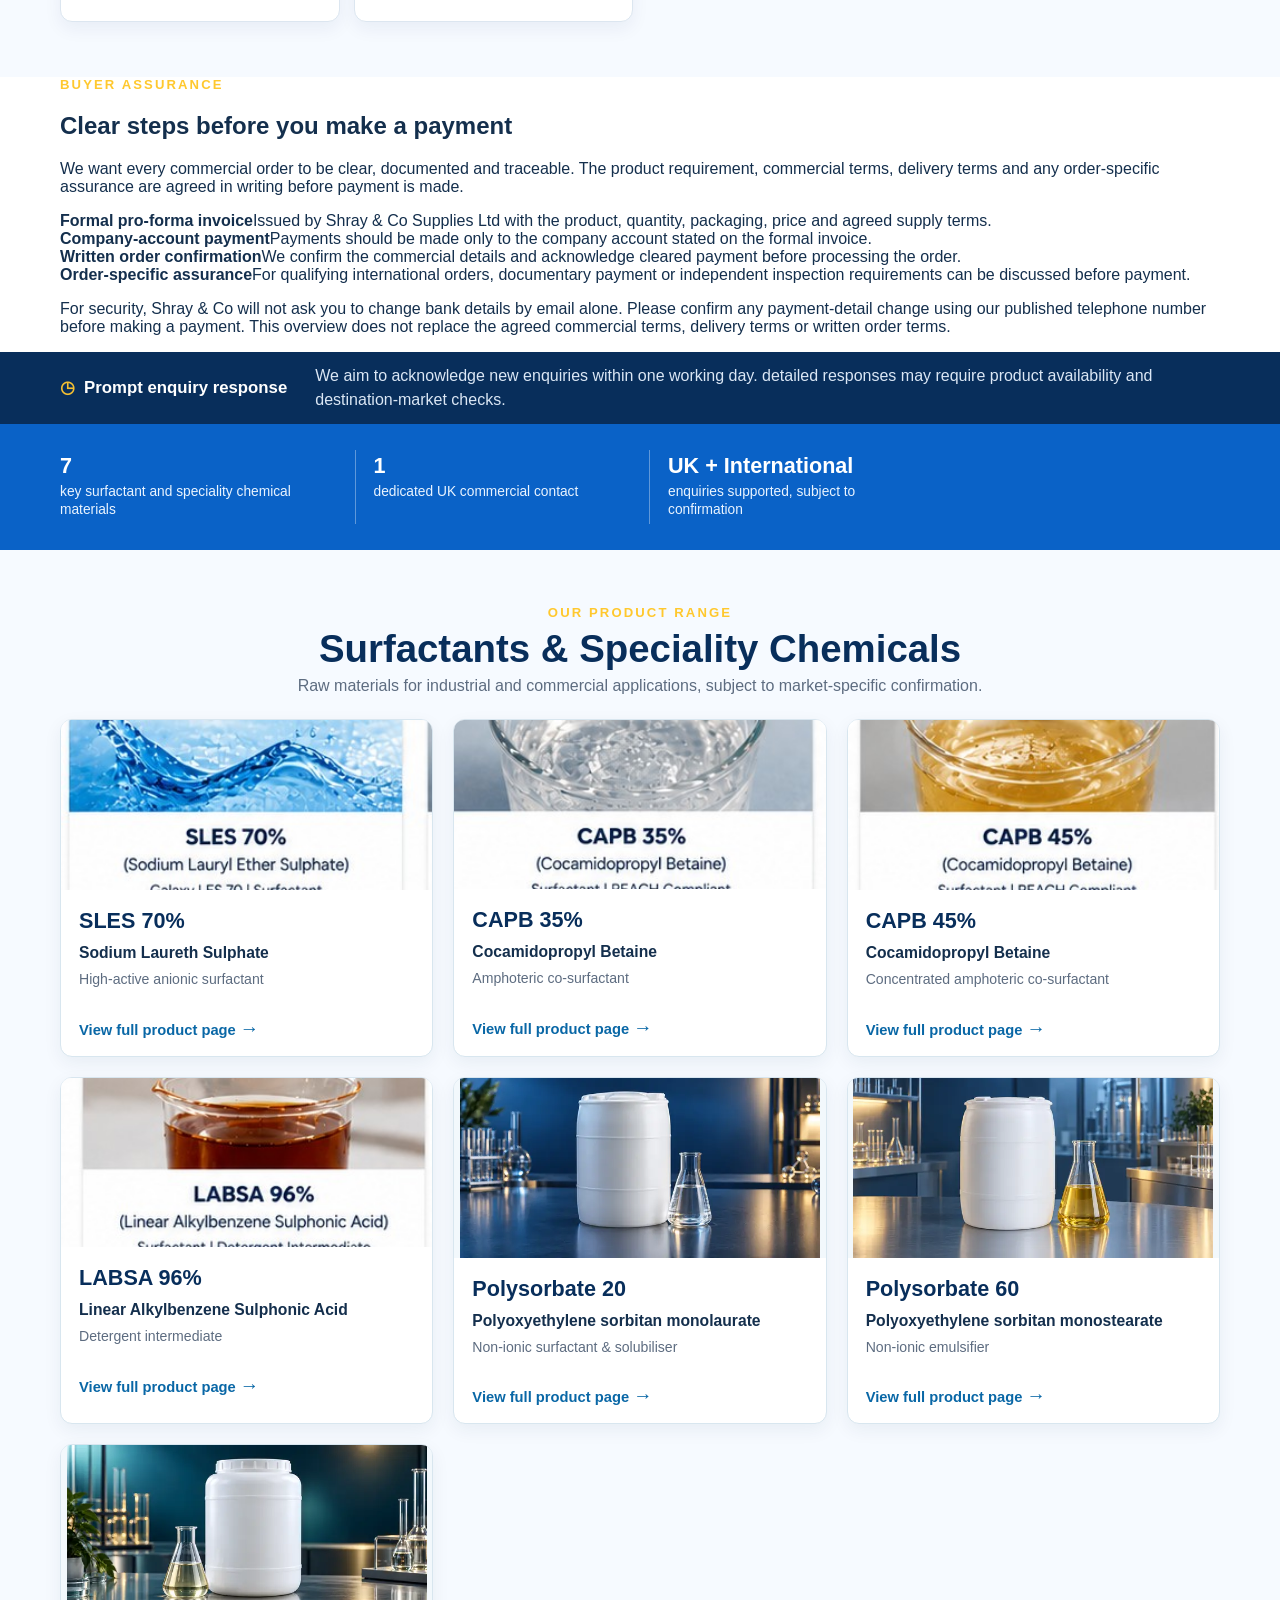
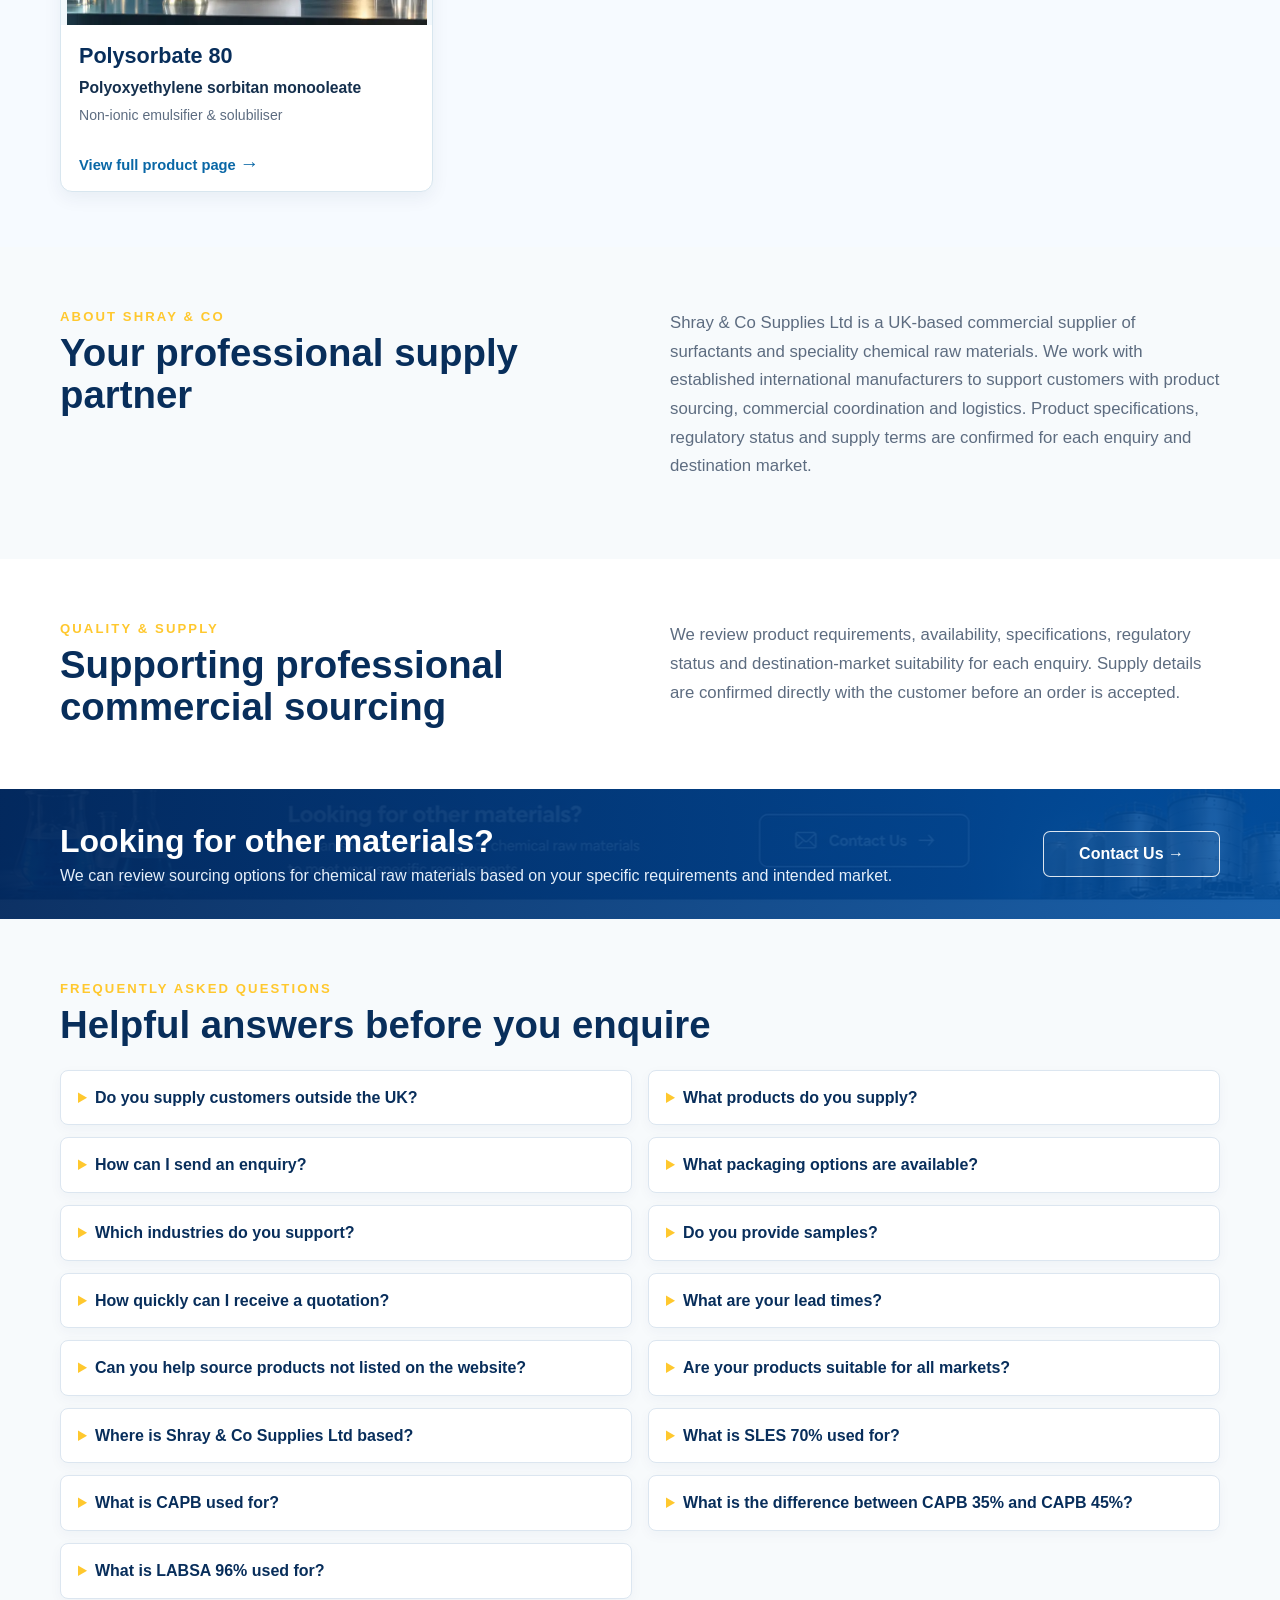
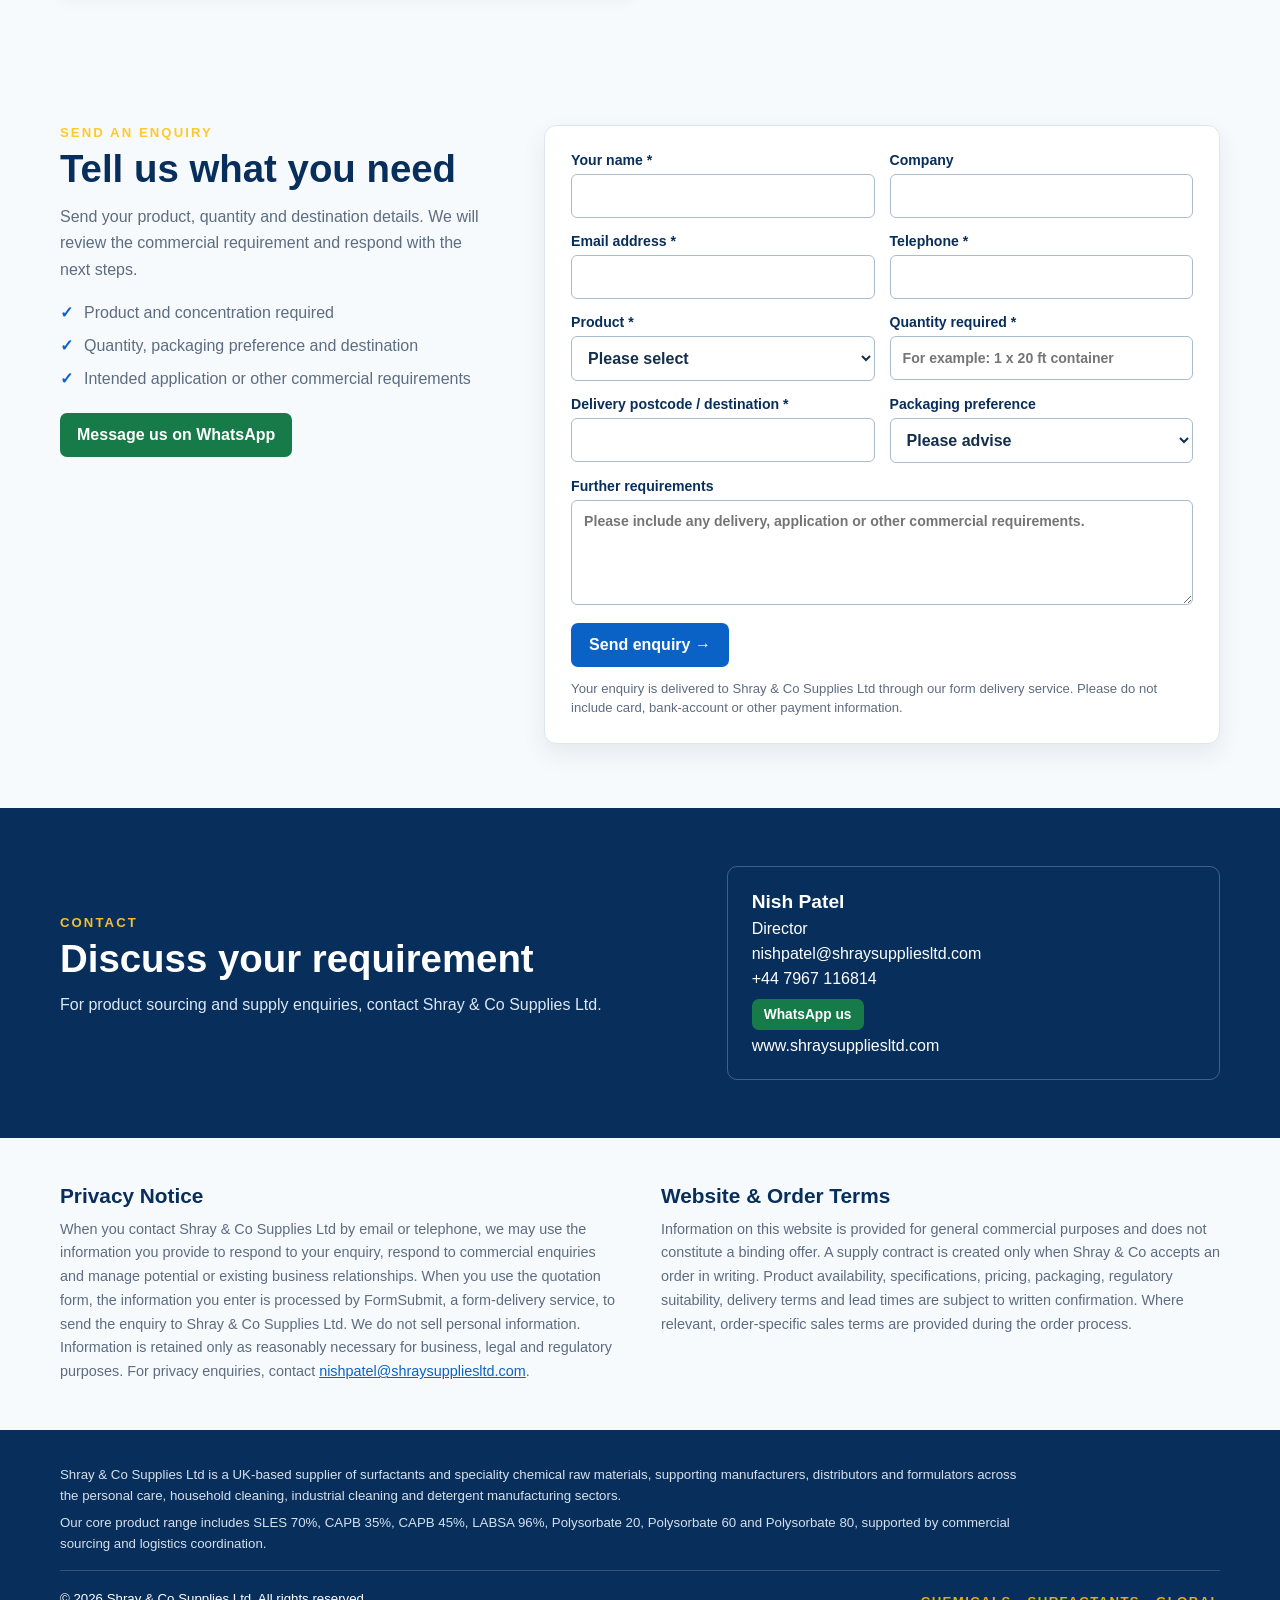
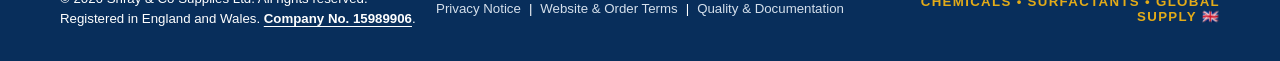
==== commit e86a338f: "Display approved laboratory and international shipping homepage banner" ====
--- a/index.html
+++ b/index.html
@@ -7,7 +7,18 @@
 .approved-hero .hero-right .hero-script{color:#fff!important;text-shadow:0 2px 8px rgba(0,0,0,.45);max-width:600px}
 .approved-hero .hero-right .hero-points{background:rgba(255,255,255,.94)!important;color:#082e5b!important}
 @media(max-width:800px){.approved-hero .hero-right{min-height:340px!important;background-position:center!important}.approved-hero .hero-right .hero-script{font-size:1.75rem!important}}
-</style><style id="banner-embedded-20261020">.approved-hero .hero-right{background-image:linear-gradient(90deg,rgba(8,46,91,.70),rgba(8,46,91,.08)),url("[data-uri]")!important;background-size:cover!important;background-position:center!important;background-repeat:no-repeat!important}.approved-hero .hero-right .hero-script{color:#fff!important;text-shadow:0 2px 6px #082e5b!important}</style></head><body>
+</style><style id="homepage-shipping-lab-20261020">
+/* Approved new laboratory and international shipping banner */
+.approved-hero .hero-right{
+  background:#e8f5ff url("assets/shray-homepage-laboratory-shipping-1.jpg") center center / contain no-repeat !important;
+  min-height:420px !important;
+  padding:0 !important;
+}
+.approved-hero .hero-right .hero-copy{display:none !important}
+@media(max-width:800px){
+  .approved-hero .hero-right{min-height:0 !important;aspect-ratio:16/9;background-size:contain !important}
+}
+</style></head><body>
 
 <a class="skip-link" href="#main-content">Skip to main content</a>
 
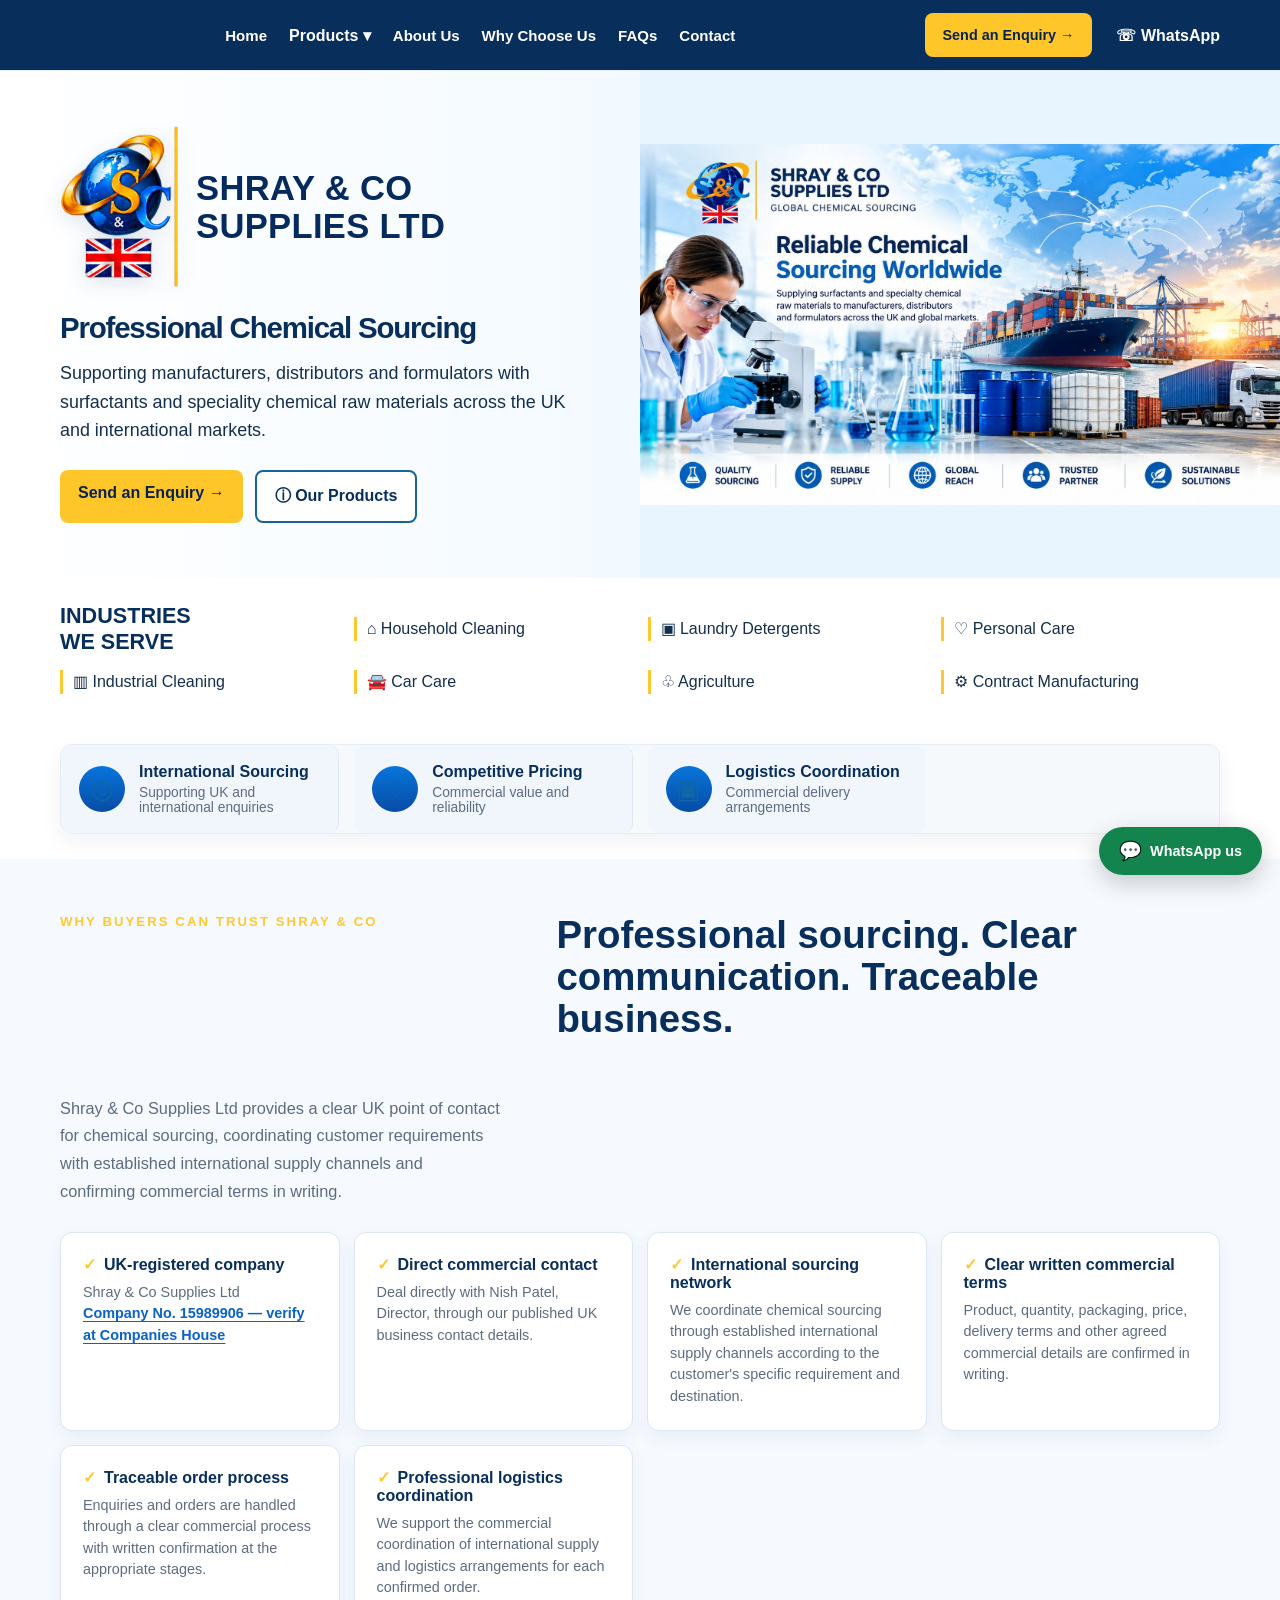
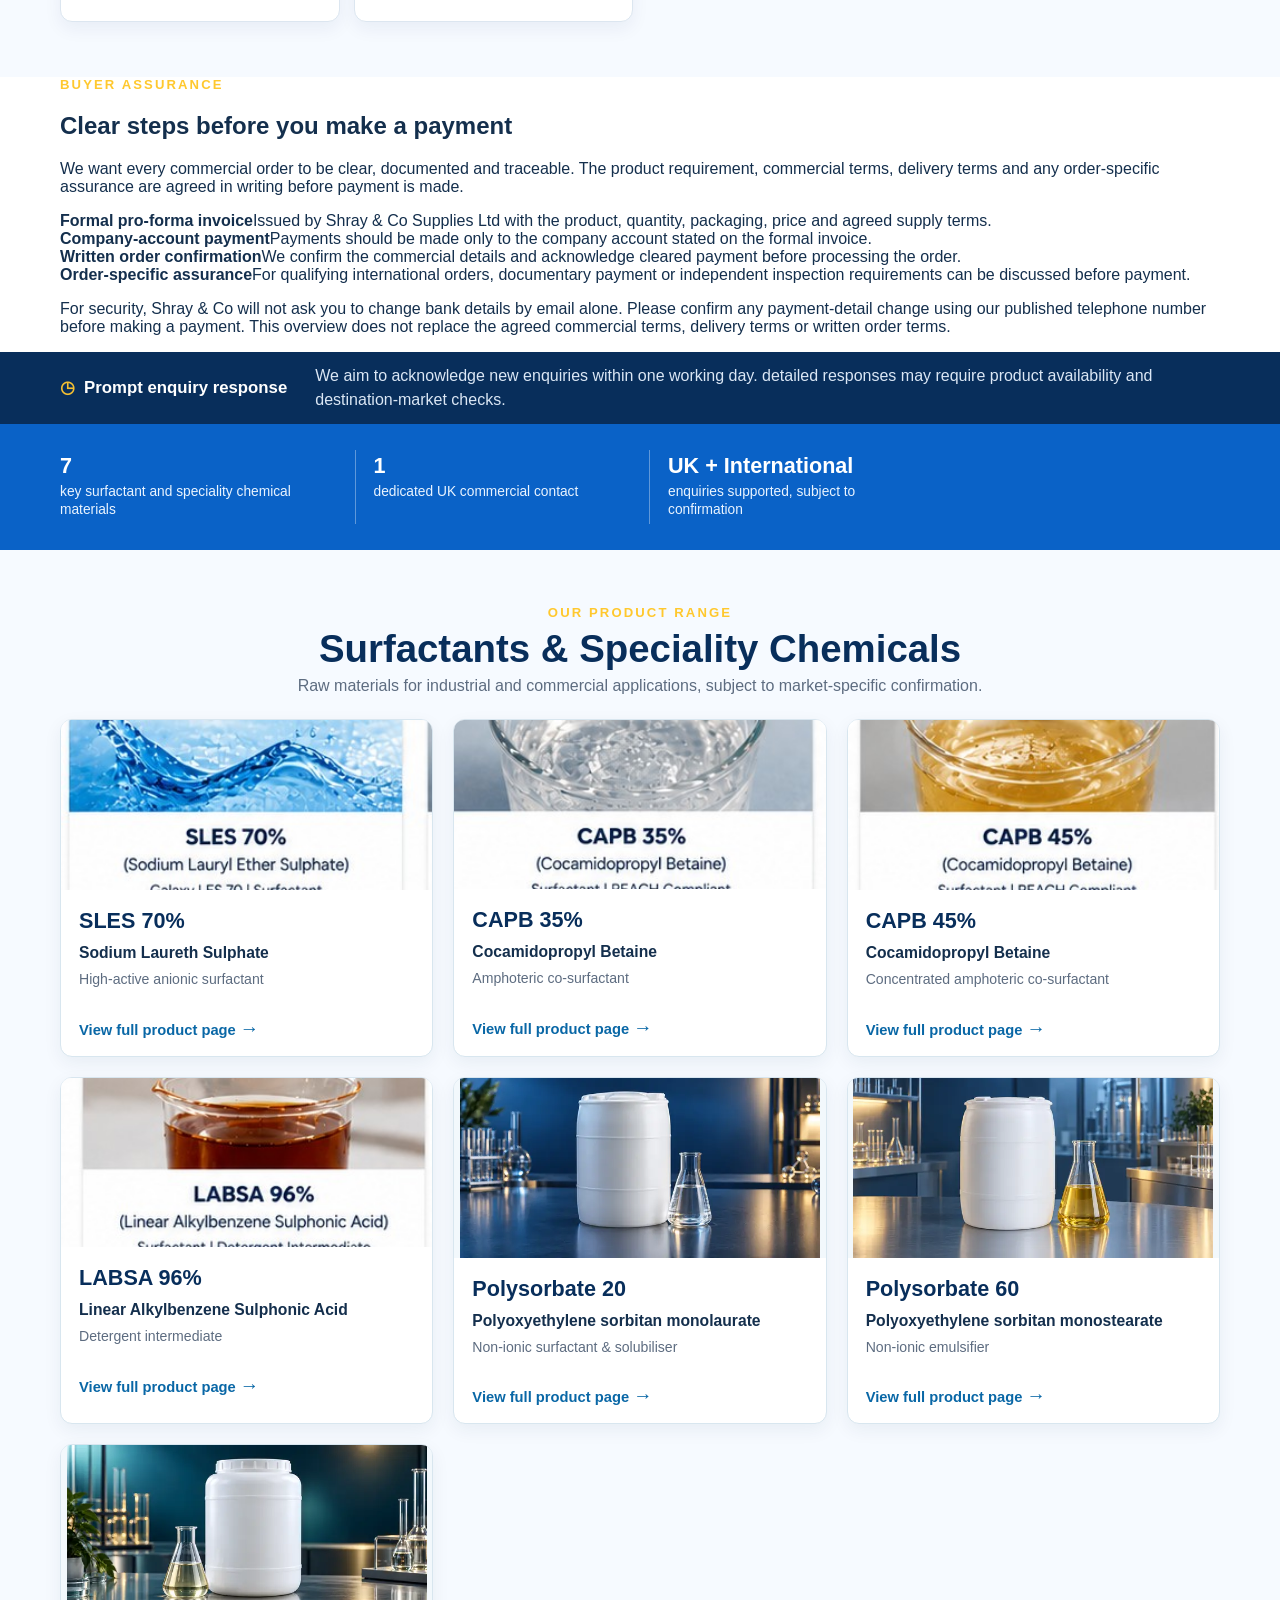
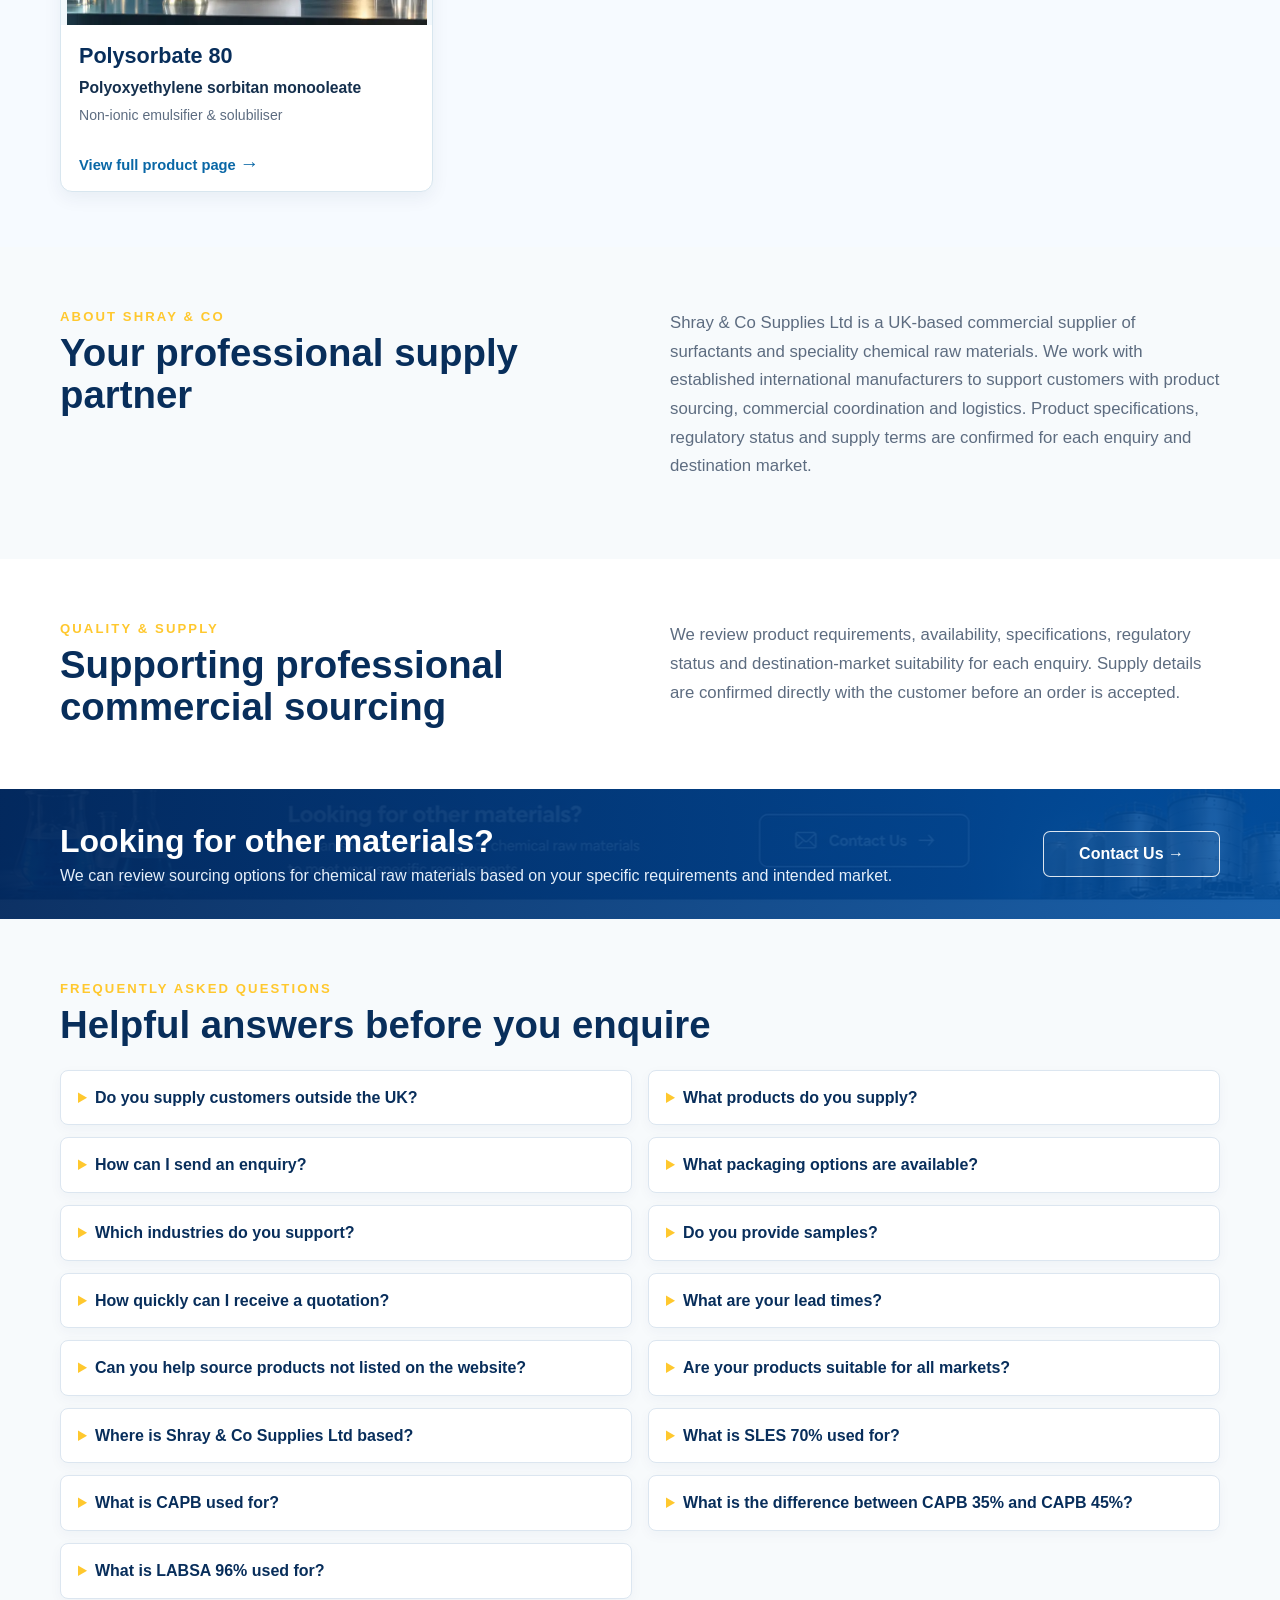
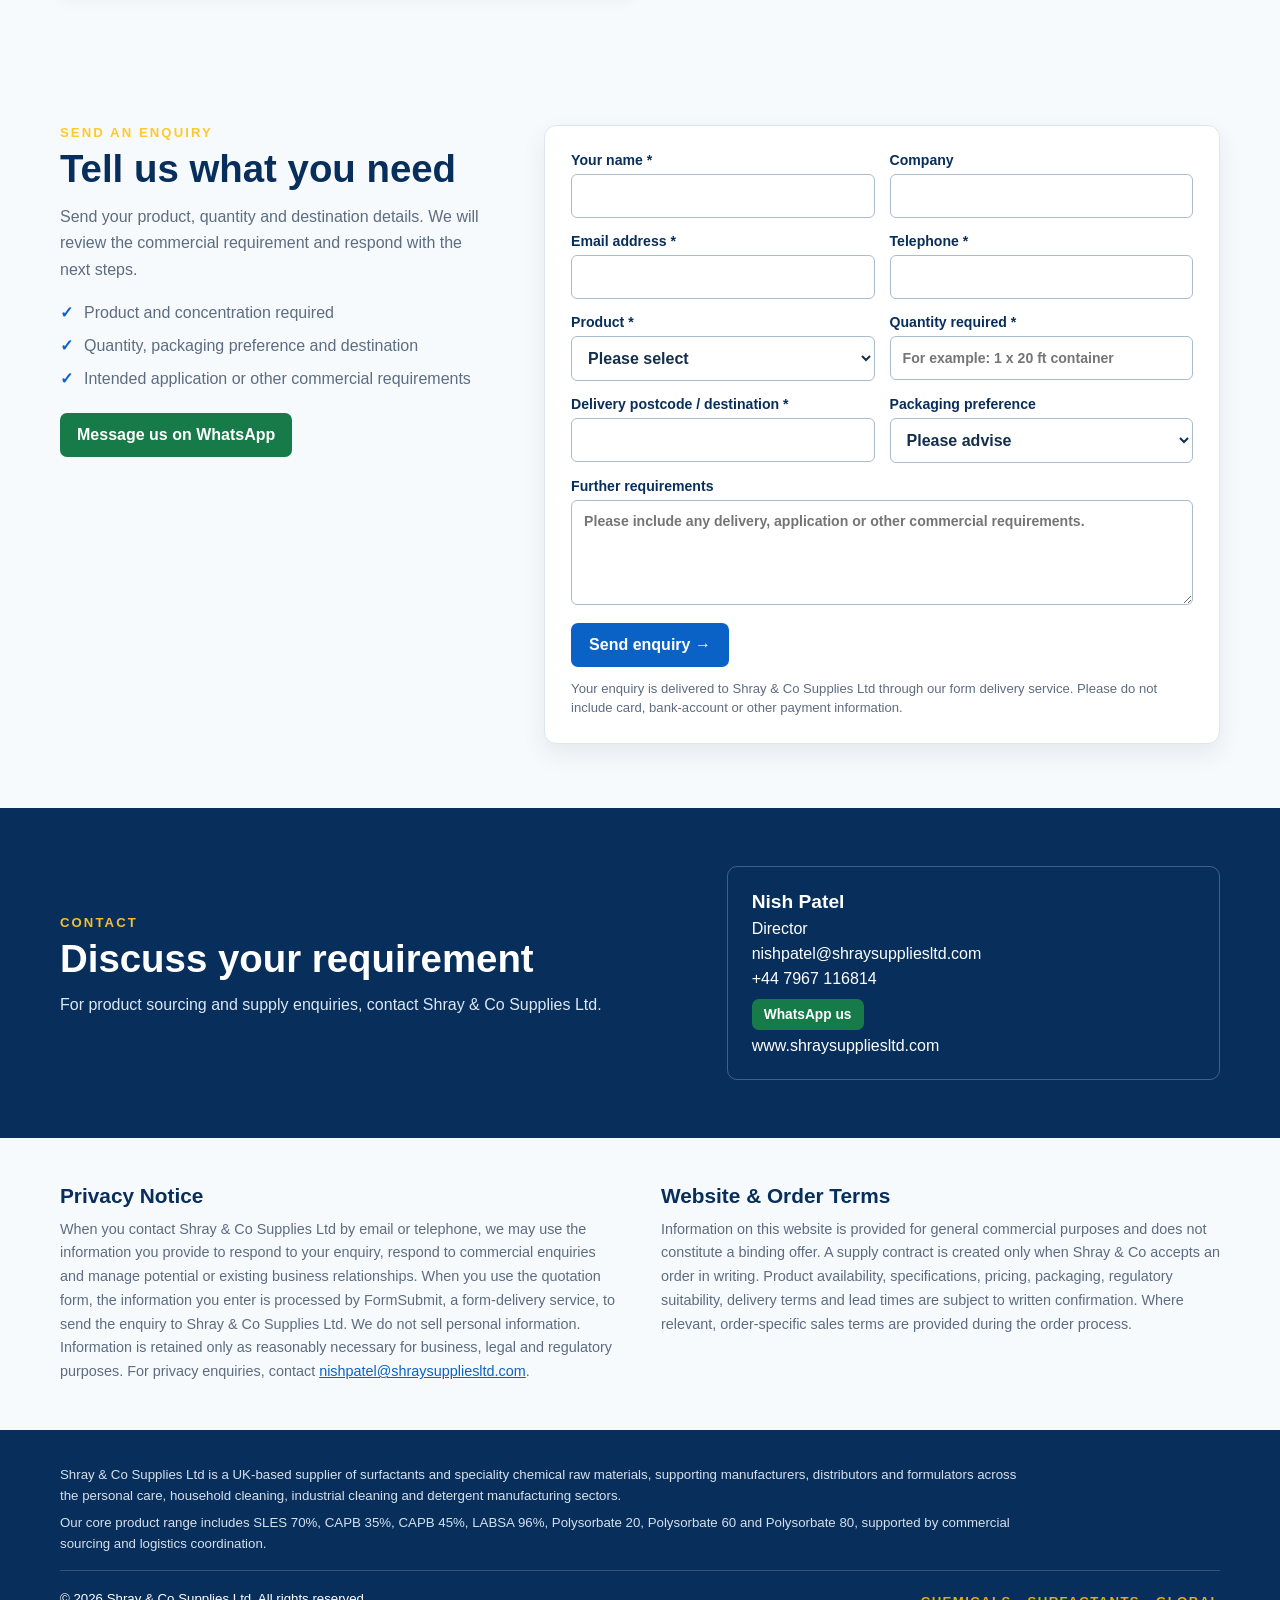
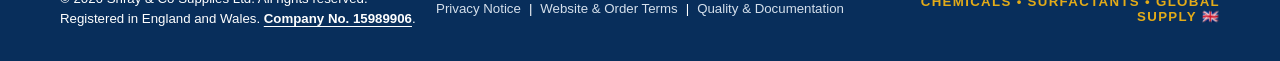
==== commit 1e9256b9: "Render approved laboratory and shipping banner as visible image in homepage hero" ====
--- a/index.html
+++ b/index.html
@@ -18,6 +18,8 @@
 @media(max-width:800px){
   .approved-hero .hero-right{min-height:0 !important;aspect-ratio:16/9;background-size:contain !important}
 }
+
+.approved-hero .hero-right .shray-approved-banner{display:block!important;width:100%!important;height:auto!important;max-width:100%!important;object-fit:contain!important;position:relative!important;z-index:5!important;visibility:visible!important;opacity:1!important}
 </style></head><body>
 
 <a class="skip-link" href="#main-content">Skip to main content</a>
@@ -26,7 +28,7 @@
 
 <main id="main-content">
 
-<section class="hero approved-hero" id="home"><div class="hero-left"><div class="brand-lockup"><img src="assets/shray-company-mark.png" alt="SC globe and British flag — Shray & Co Supplies Ltd" class="brand-mark" width="170" height="170"><div class="brand-name"><span>SHRAY &amp; CO</span><span>SUPPLIES LTD</span></div></div><h1>Professional Chemical Sourcing</h1><p>Supporting manufacturers, distributors and formulators with surfactants and speciality chemical raw materials across the UK and international markets.</p><div class="hero-actions"><a class="btn primary" href="#enquiry">Request a Quotation →</a><a class="btn secondary" href="#products">ⓘ Our Products</a></div></div><div class="hero-right"><div class="hero-copy"><p class="hero-script">Ingredients<br>for a Cleaner<br>Brighter Tomorrow</p><div class="hero-points"><span>♧ &nbsp; QUALITY SOURCING</span><span>◎ &nbsp; SUSTAINABLE SOLUTIONS</span><span>♢ &nbsp; TRUSTED PARTNER</span><span>◉ &nbsp; GLOBAL REACH</span></div></div></div></section><section class="industry-ribbon" aria-label="Industries we serve"><strong>INDUSTRIES<br>WE SERVE</strong><span>⌂ Household Cleaning</span><span>▣ Laundry Detergents</span><span>♡ Personal Care</span><span>▥ Industrial Cleaning</span><span>🚘 Car Care</span><span>♧ Agriculture</span><span>⚙ Contract Manufacturing</span></section>
+<section class="hero approved-hero" id="home"><div class="hero-left"><div class="brand-lockup"><img src="assets/shray-company-mark.png" alt="SC globe and British flag — Shray & Co Supplies Ltd" class="brand-mark" width="170" height="170"><div class="brand-name"><span>SHRAY &amp; CO</span><span>SUPPLIES LTD</span></div></div><h1>Professional Chemical Sourcing</h1><p>Supporting manufacturers, distributors and formulators with surfactants and speciality chemical raw materials across the UK and international markets.</p><div class="hero-actions"><a class="btn primary" href="#enquiry">Request a Quotation →</a><a class="btn secondary" href="#products">ⓘ Our Products</a></div></div><div class="hero-right"><img class="shray-approved-banner" src="assets/shray-homepage-laboratory-shipping-1.jpg?v=20261020-direct" alt="Shray and Co Supplies: laboratory chemical sourcing and international shipping" loading="eager" decoding="async"><div class="hero-copy"><p class="hero-script">Ingredients<br>for a Cleaner<br>Brighter Tomorrow</p><div class="hero-points"><span>♧ &nbsp; QUALITY SOURCING</span><span>◎ &nbsp; SUSTAINABLE SOLUTIONS</span><span>♢ &nbsp; TRUSTED PARTNER</span><span>◉ &nbsp; GLOBAL REACH</span></div></div></div></section><section class="industry-ribbon" aria-label="Industries we serve"><strong>INDUSTRIES<br>WE SERVE</strong><span>⌂ Household Cleaning</span><span>▣ Laundry Detergents</span><span>♡ Personal Care</span><span>▥ Industrial Cleaning</span><span>🚘 Car Care</span><span>♧ Agriculture</span><span>⚙ Contract Manufacturing</span></section>
 
 
 
